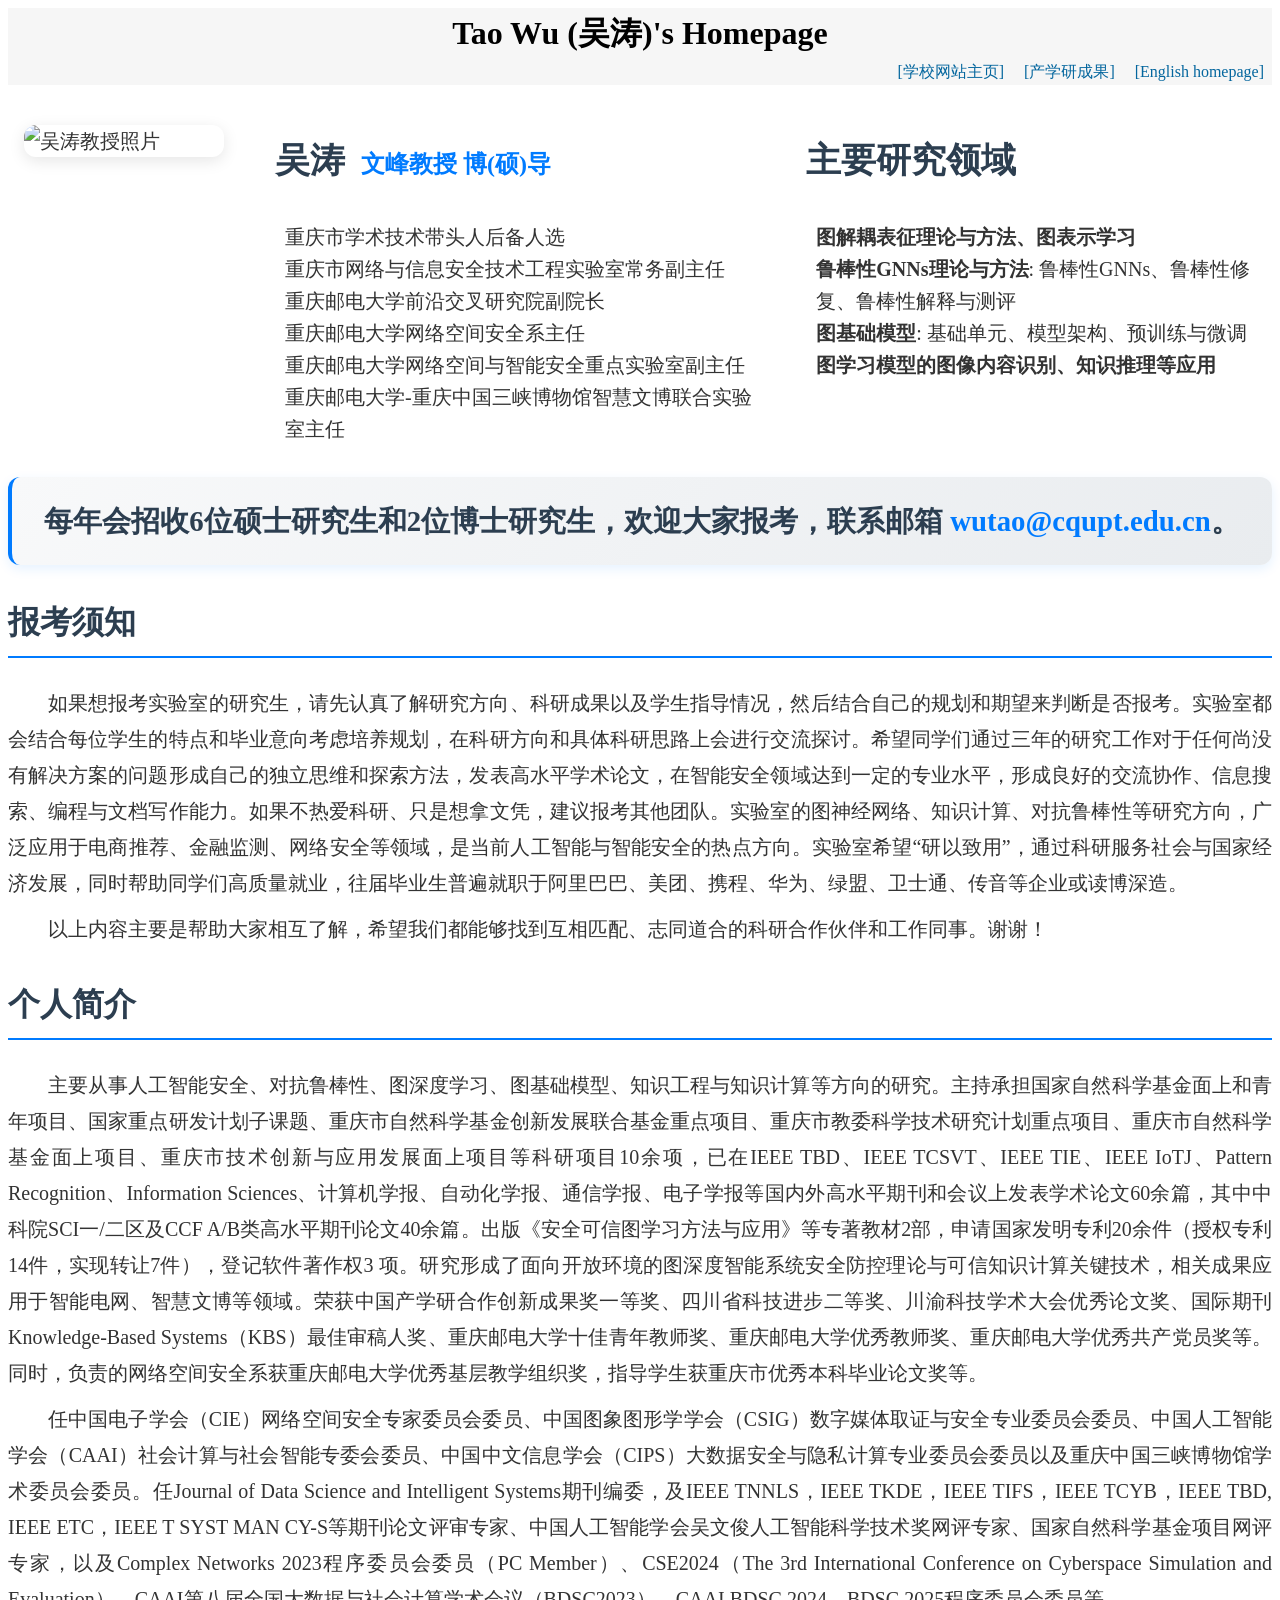
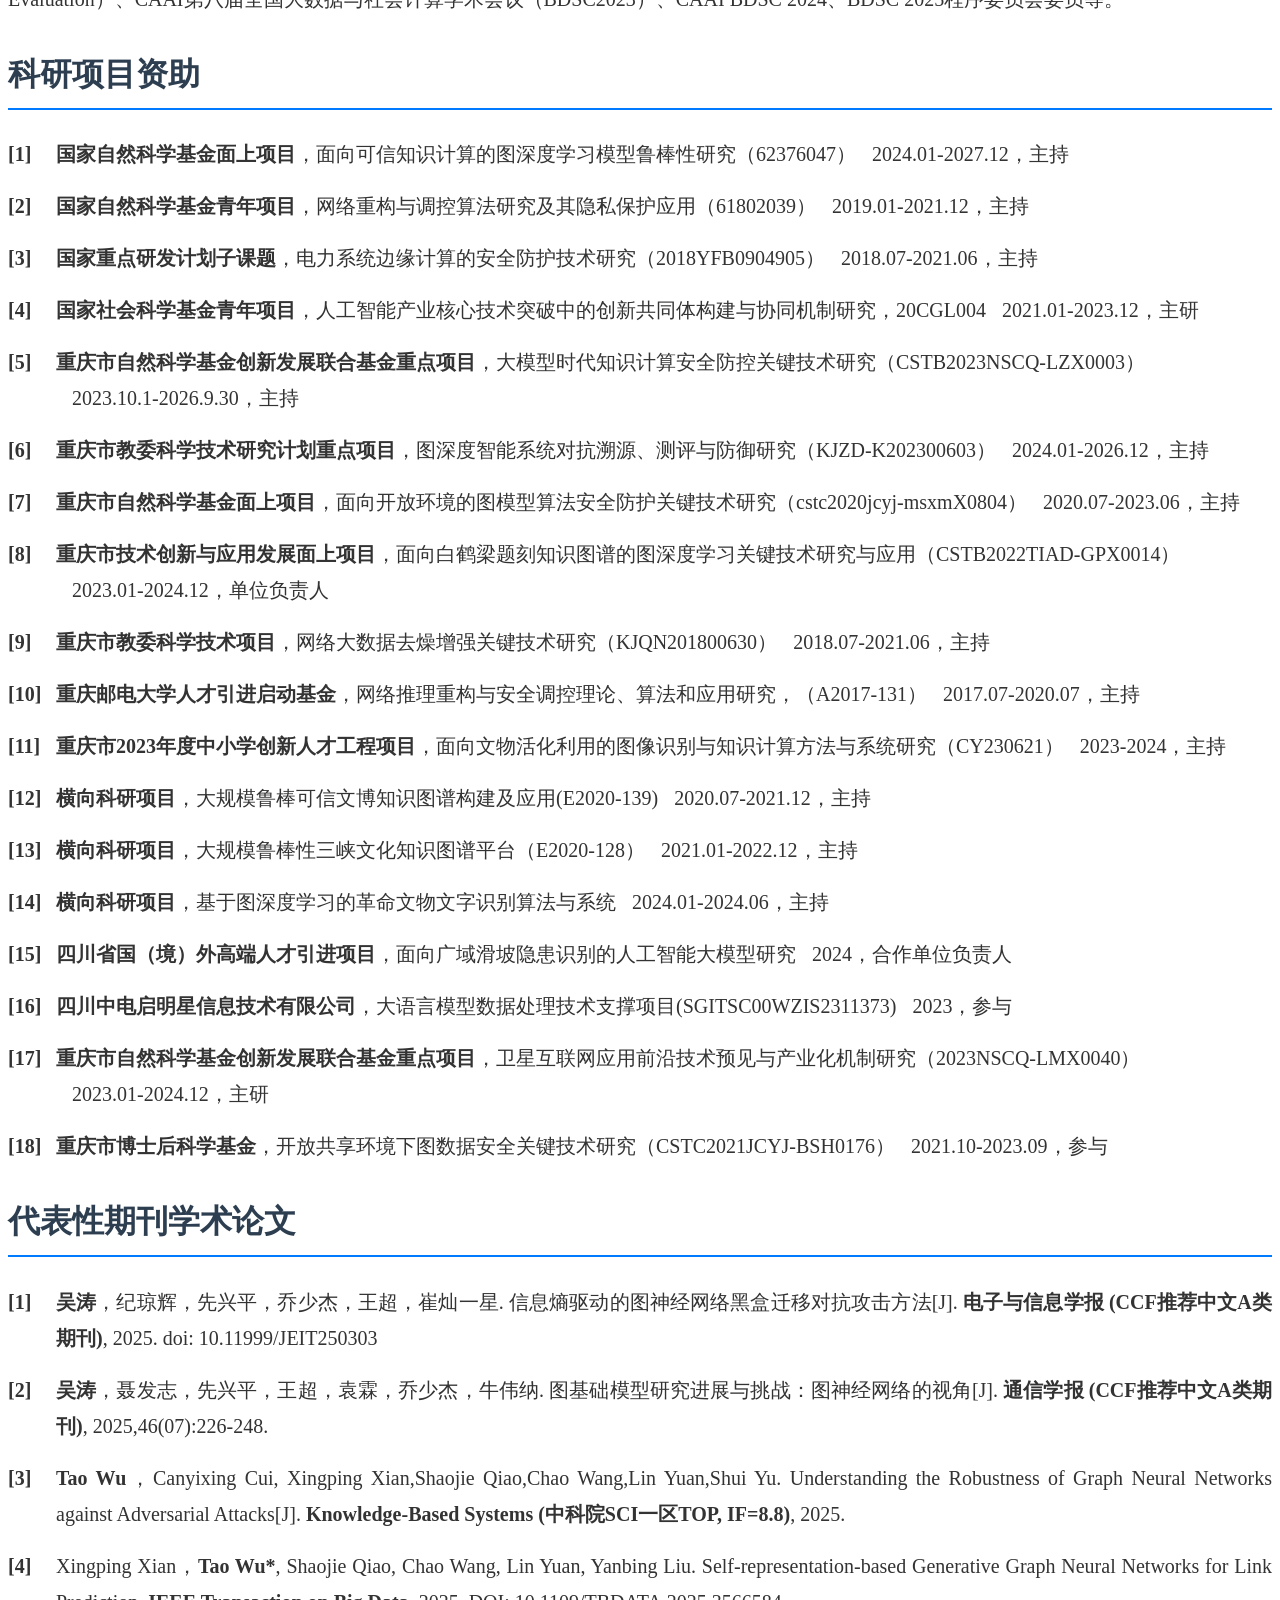
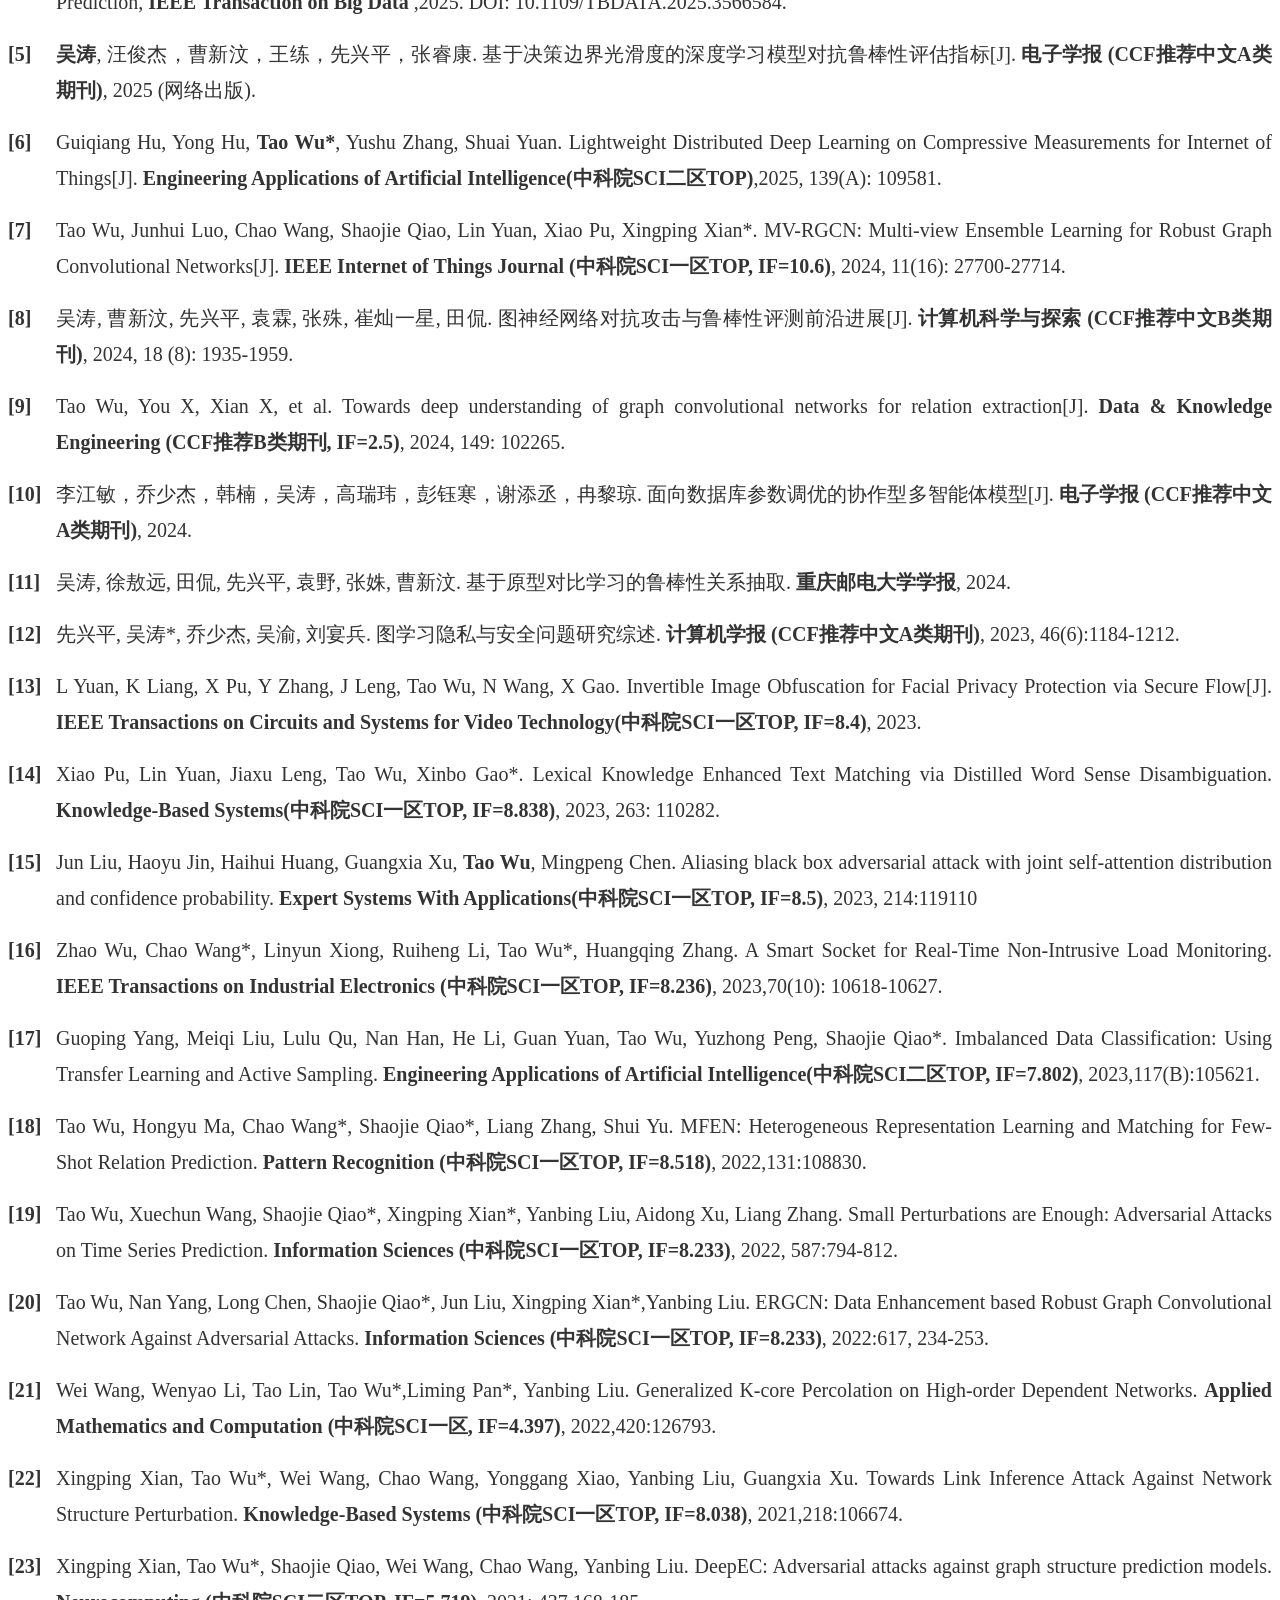
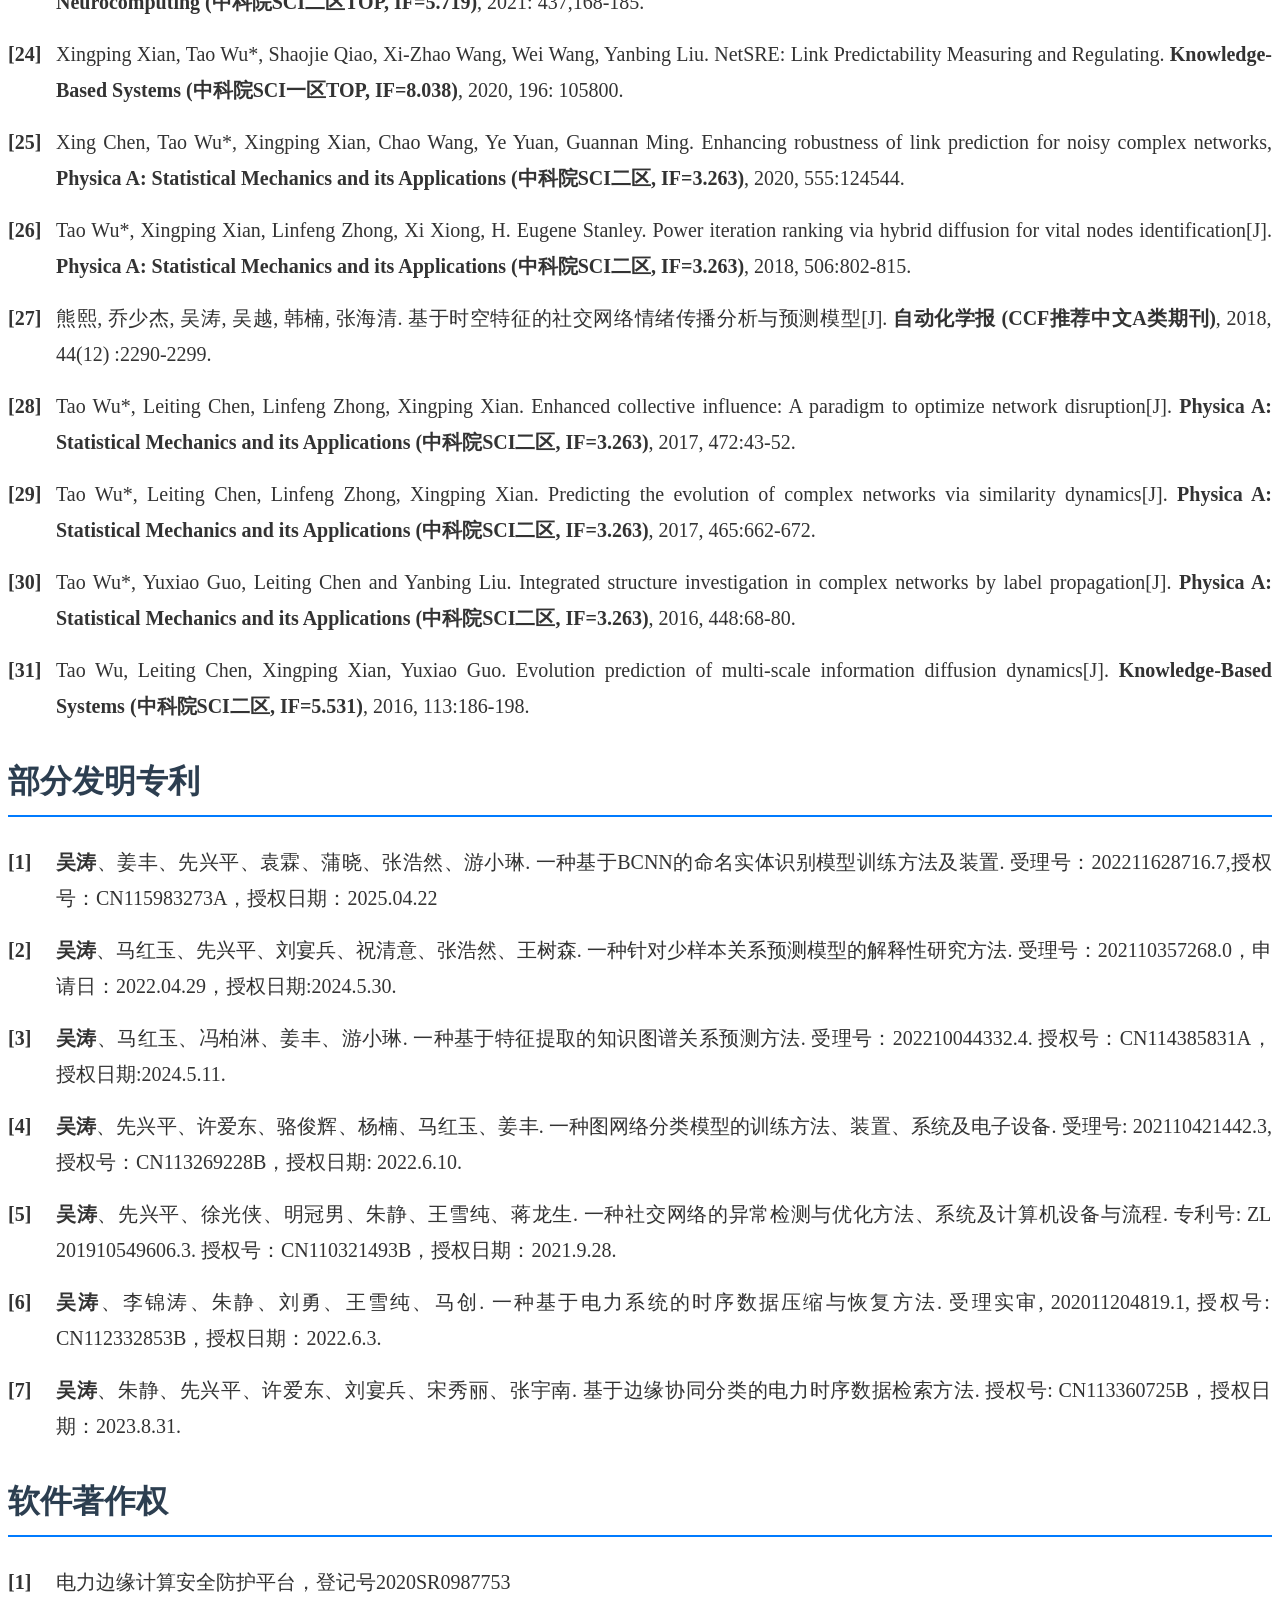
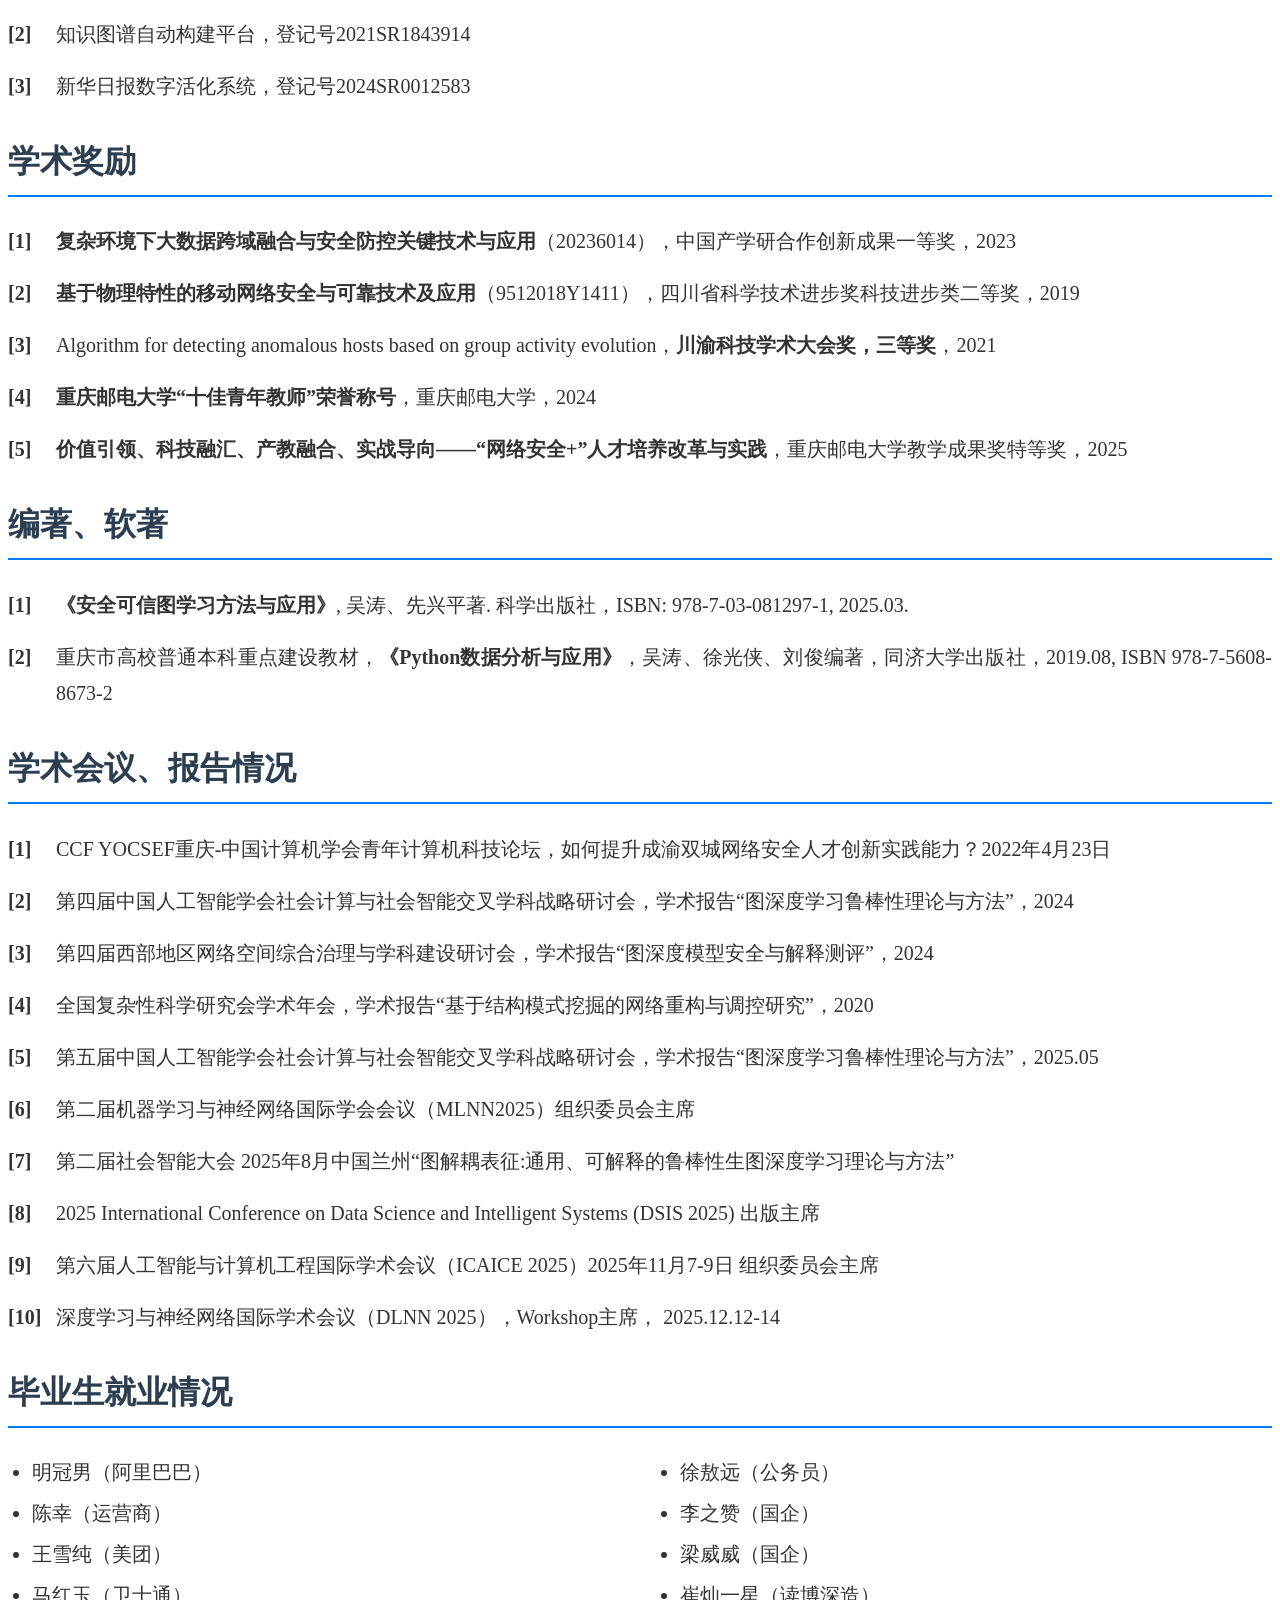
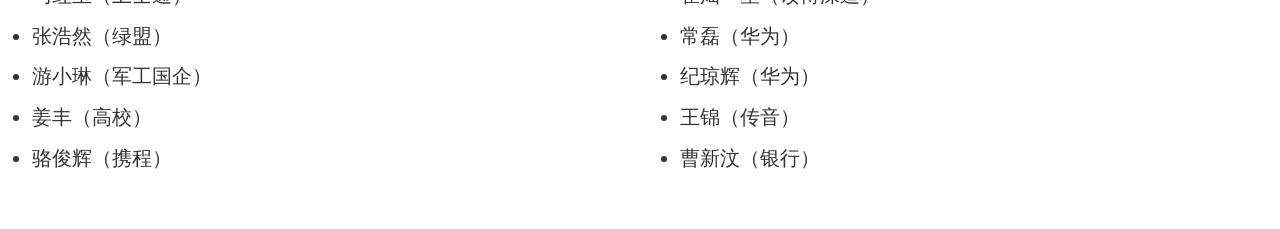
==== index.html @ 070de6a1 "优化 HTML 结构和 CSS 样式，调整页面结构和响应式设计，提高可读性和用户体验 - 修改 header 链接的位置, 在小屏幕上下移一行 - 修改 profile 部分布局和样式 - 修改侧边栏" ====
<!DOCTYPE html>
<html lang="zh-CN">

<head>
	<meta charset="utf-8" />
	<title> 吴涛 Tao Wu</title>
	<meta name="viewport" content="width=device-width, initial-scale=1" />
	<link rel="stylesheet" href="https://unpkg.com/modern-normalize@3.0.1/modern-normalize.css">
	<link rel="stylesheet" type="text/css" href="css/index.css" />
</head>

<body>
	<header>
		<h1>Tao Wu (吴涛)'s Homepage</h1>
		<nav>
			<a href="https://faculty.cqupt.edu.cn/wutao/en/index.html" target="_blank">[学校网站主页]</a>
			<a href="education.html">[产学研成果]</a>
			<a href="English.html">[English homepage]</a>
		</nav>
	</header>
	<div id="container">
		<aside id="layout-menu">
			<ul class="menu-list">
				<li class="menu-item"><a href="#">首页</a></li>
				<li class="menu-item"><a href="#guidelines">报考须知</a></li>
				<li class="menu-item"><a href="#researchArea">主要研究领域</a></li>
				<li class="menu-item"><a href="#aboutMe">个人简介</a></li>
				<li class="menu-item"><a href="#researchProject">主要科研项目</a></li>
				<li class="menu-item"><a href="#paper">代表性论文</a></li>
				<li class="menu-item"><a href="#patent">发明专利</a></li>
				<li class="menu-item"><a href="#software">软件著作权</a></li>
				<li class="menu-item"><a href="#academicReward">学术奖励</a></li>
				<li class="menu-item"><a href="#publication">出版书籍</a></li>
				<li class="menu-item"><a href="activity.html">近期学术交流</a></li>
				<li class="menu-item"><a href="lab.html">实验室概况</a></li>
			</ul>

		</aside>
		<main id="layout-content">
			<section id="profile">
				<div>
					<img src="images/wutaozhengjian.png" alt="吴涛教授照片" />
				</div>
				<div id="profile-info">
					<h2>吴涛<span name="position">文峰教授 博(硕)导</span></h2>
					<ul id="profile-positions">
						<li>重庆市学术技术带头人后备人选</li>
						<li>重庆市网络与信息安全技术工程实验室<wbr/>常务副主任</li>
						<li>重庆邮电大学前沿交叉研究院副院长</li>
						<li>重庆邮电大学网络空间安全系主任</li>
						<li>重庆邮电大学网络空间与智能安全重点实验室<wbr/>副主任</li>
						<li>重庆邮电大学-重庆中国三峡博物馆<wbr/>智慧文博联合<wbr/>实验室主任</li>
					</ul>
				</div>
				<div id="researchArea">
					<h2>主要研究领域</h2>
					<ul>
						<li><strong>图解耦表征理论与方法、图表示学习</strong></li>
						<li><strong>鲁棒性GNNs理论与方法</strong>: 鲁棒性GNNs、鲁棒性修复、鲁棒性解释与测评</li>
						<li><strong>图基础模型</strong>: 基础单元、模型架构、预训练与微调</li>
						<li><strong>图学习模型的图像内容识别、知识推理等应用</strong></li>
					</ul>

				</div>
			</section>

			<section class="recruitment-notice">
				<p class="recruitment-text"><strong>每年会招收6位硕士研究生和2位博士研究生，欢迎大家报考，联系邮箱
						<a href="mailto:wutao@cqupt.edu.cn">wutao@cqupt.edu.cn</a>。</strong></p>
			</section>

			<section id="guidelines" class="content-section">
				<h2 class="sticky-heading">报考须知</h2>
				<article class="section-content">

					<p>
						如果想报考实验室的研究生，请先认真了解研究方向、科研成果以及学生指导情况，然后结合自己的规划和期望来判断是否报考。实验室都会结合每位学生的特点和毕业意向考虑培养规划，在科研方向和具体科研思路上会进行交流探讨。希望同学们通过三年的研究工作对于任何尚没有解决方案的问题形成自己的独立思维和探索方法，发表高水平学术论文，在智能安全领域达到一定的专业水平，形成良好的交流协作、信息搜索、编程与文档写作能力。如果不热爱科研、只是想拿文凭，建议报考其他团队。实验室的图神经网络、知识计算、对抗鲁棒性等研究方向，广泛应用于电商推荐、金融监测、网络安全等领域，是当前人工智能与智能安全的热点方向。实验室希望“研以致用”，通过科研服务社会与国家经济发展，同时帮助同学们高质量就业，往届毕业生普遍就职于阿里巴巴、美团、携程、华为、绿盟、卫士通、传音等企业或读博深造。
					</p>

					<p>以上内容主要是帮助大家相互了解，希望我们都能够找到互相匹配、志同道合的科研合作伙伴和工作同事。谢谢！</p>
				</article>
			</section>
			<section id="aboutMe">
				<h2 class="sticky-heading">个人简介</h2>
				<article class="section-content">
					<p>
						主要从事人工智能安全、对抗鲁棒性、图深度学习、图基础模型、知识工程与知识计算等方向的研究。主持承担国家自然科学基金面上和青年项目、国家重点研发计划子课题、重庆市自然科学基金创新发展联合基金重点项目、重庆市教委科学技术研究计划重点项目、重庆市自然科学基金面上项目、重庆市技术创新与应用发展面上项目等科研项目10余项，已在IEEE
						TBD、IEEE TCSVT、IEEE TIE、IEEE IoTJ、Pattern Recognition、Information
						Sciences、计算机学报、自动化学报、通信学报、电子学报等国内外高水平期刊和会议上发表学术论文60余篇，其中中科院SCI一/二区及CCF
						A/B类高水平期刊论文40余篇。出版《安全可信图学习方法与应用》等专著教材2部，申请国家发明专利20余件（授权专利14件，实现转让7件），登记软件著作权3
						项。研究形成了面向开放环境的图深度智能系统安全防控理论与可信知识计算关键技术，相关成果应用于智能电网、智慧文博等领域。荣获中国产学研合作创新成果奖一等奖、四川省科技进步二等奖、川渝科技学术大会优秀论文奖、国际期刊Knowledge-Based
						Systems（KBS）最佳审稿人奖、重庆邮电大学十佳青年教师奖、重庆邮电大学优秀教师奖、重庆邮电大学优秀共产党员奖等。同时，负责的网络空间安全系获重庆邮电大学优秀基层教学组织奖，指导学生获重庆市优秀本科毕业论文奖等。
					</p>
					<p>
						任中国电子学会（CIE）网络空间安全专家委员会委员、中国图象图形学学会（CSIG）数字媒体取证与安全专业委员会委员、中国人工智能学会（CAAI）社会计算与社会智能专委会委员、中国中文信息学会（CIPS）大数据安全与隐私计算专业委员会委员以及重庆中国三峡博物馆学术委员会委员。任Journal
						of Data Science and Intelligent Systems期刊编委，及IEEE TNNLS，IEEE TKDE，IEEE TIFS，IEEE TCYB，IEEE TBD, IEEE
						ETC，IEEE T SYST MAN CY-S等期刊论文评审专家、中国人工智能学会吴文俊人工智能科学技术奖网评专家、国家自然科学基金项目网评专家，以及Complex Networks 2023程序委员会委员（PC
						Member）、CSE2024（The 3rd International Conference on Cyberspace Simulation and
						Evaluation）、CAAI第八届全国大数据与社会计算学术会议（BDSC2023）、CAAI BDSC 2024、BDSC 2025程序委员会委员等。
					</p>
				</article>
			</section>


			<section id="researchProject" class="project-section list-section">
				<h2 class="sticky-heading">科研项目资助</h2>
				<article class="section-content">
					<ol>
						<li><span><b>国家自然科学基金面上项目</b>，面向可信知识计算的图深度学习模型鲁棒性研究（62376047）</span><span><time
									datetime="2024-01-01">2024.01-2027.12</time>，主持</span>
						</li>
						<li><span><b>国家自然科学基金青年项目</b>，网络重构与调控算法研究及其隐私保护应用（61802039）</span><span><time
									datetime="2019-01-01">2019.01-2021.12</time>，主持</span>
						</li>
						<li><span><b>国家重点研发计划子课题</b>，电力系统边缘计算的安全防护技术研究（2018YFB0904905）</span><span><time
									datetime="2018-07-01">2018.07-2021.06</time>，主持</span>
						</li>
						<li><span><b>国家社会科学基金青年项目</b>，人工智能产业核心技术突破中的创新共同体构建与协同机制研究，20CGL004</span><span><time
									datetime="2021-01-01">2021.01-2023.12</time>，主研</span>
						</li>
						<li>
							<span><b>重庆市自然科学基金创新发展联合基金重点项目</b>，大模型时代知识计算安全防控关键技术研究（CSTB2023NSCQ-LZX0003）</span><span><time
									datetime="2023-10-01">2023.10.1-2026.9.30</time>，主持</span>
						</li>
						<li>
							<span><b>重庆市教委科学技术研究计划重点项目</b>，图深度智能系统对抗溯源、测评与防御研究（KJZD-K202300603）</span><span><time
									datetime="2024-01-01">2024.01-2026.12</time>，主持</span>
						</li>
						<li>
							<span><b>重庆市自然科学基金面上项目</b>，面向开放环境的图模型算法安全防护关键技术研究（cstc2020jcyj-msxmX0804）</span><span><time
									datetime="2020-07-01">2020.07-2023.06</time>，主持</span>
						</li>
						<li>
							<span><b>重庆市技术创新与应用发展面上项目</b>，面向白鹤梁题刻知识图谱的图深度学习关键技术研究与应用（CSTB2022TIAD-GPX0014）</span><span><time
									datetime="2023-01-01">2023.01-2024.12</time>，单位负责人</span>
						</li>
						<li><span><b>重庆市教委科学技术项目</b>，网络大数据去燥增强关键技术研究（KJQN201800630）</span><span><time
									datetime="2018-07-01">2018.07-2021.06</time>，主持</span>
						</li>
						<li><span><b>重庆邮电大学人才引进启动基金</b>，网络推理重构与安全调控理论、算法和应用研究，（A2017-131）</span><span><time
									datetime="2017-07-01">2017.07-2020.07</time>，主持</span>
						</li>
						<li><span><b>重庆市2023年度中小学创新人才工程项目</b>，面向文物活化利用的图像识别与知识计算方法与系统研究（CY230621）</span><span><time
									datetime="2023-01-01">2023-2024</time>，主持</span>
						</li>
						<li><span><b>横向科研项目</b>，大规模鲁棒可信文博知识图谱构建及应用(E2020-139)</span><span><time
									datetime="2020-07-01">2020.07-2021.12</time>，主持</span></li>
						<li><span><b>横向科研项目</b>，大规模鲁棒性三峡文化知识图谱平台（E2020-128）</span><span><time
									datetime="2021-01-01">2021.01-2022.12</time>，主持</span></li>
						<li><span><b>横向科研项目</b>，基于图深度学习的革命文物文字识别算法与系统</span><span><time
									datetime="2024-01-01">2024.01-2024.06</time>，主持</span></li>
						<li><span><b>四川省国（境）外高端人才引进项目</b>，面向广域滑坡隐患识别的人工智能大模型研究</span><span><time
									datetime="2024-01-01">2024</time>，合作单位负责人</span></li>
						<li><span><b>四川中电启明星信息技术有限公司</b>，大语言模型数据处理技术支撑项目(SGITSC00WZIS2311373)</span><span><time
									datetime="2023-01-01">2023</time>，参与</span>
						</li>
						<li>
							<span><b>重庆市自然科学基金创新发展联合基金重点项目</b>，卫星互联网应用前沿技术预见与产业化机制研究（2023NSCQ-LMX0040）</span><span><time
									datetime="2023-01-01">2023.01-2024.12</time>，主研</span>
						</li>
						<li><span><b>重庆市博士后科学基金</b>，开放共享环境下图数据安全关键技术研究（CSTC2021JCYJ-BSH0176）</span><span><time
									datetime="2021-10-01">2021.10-2023.09</time>，参与</span>
						</li>
					</ol>

				</article>
			</section>


			<section id="paper" class="paper-section list-section">
				<h2 class="sticky-heading">代表性期刊学术论文</h2>
				<article class="section-content">

					<ol>
						<li><b>吴涛</b>，纪琼辉，先兴平，乔少杰，王超，崔灿一星. 信息熵驱动的图神经网络黑盒迁移对抗攻击方法[J]. <b>电子与信息学报 (CCF推荐中文A类期刊)</b>,
							2025. doi: 10.11999/JEIT250303</li>
						<li><b>吴涛</b>，聂发志，先兴平，王超，袁霖，乔少杰，牛伟纳. 图基础模型研究进展与挑战：图神经网络的视角[J]. <b>通信学报 (CCF推荐中文A类期刊)</b>,
							2025,46(07):226-248.</li>
						<li><b>Tao Wu</b>，Canyixing Cui, Xingping Xian,Shaojie Qiao,Chao Wang,Lin Yuan,Shui Yu.
							Understanding the Robustness of Graph Neural Networks against Adversarial Attacks[J].
							<b>Knowledge-Based Systems (中科院SCI一区TOP, IF=8.8)</b>, 2025.
						</li>
						<li>Xingping Xian，<b>Tao Wu*</b>, Shaojie Qiao, Chao Wang, Lin Yuan, Yanbing Liu.
							Self-representation-based Generative Graph Neural Networks for Link Prediction, <b>IEEE
								Transaction on Big Data</b> ,2025. DOI: 10.1109/TBDATA.2025.3566584.</li>
						<li><b>吴涛</b>, 汪俊杰，曹新汶，王练，先兴平，张睿康. 基于决策边界光滑度的深度学习模型对抗鲁棒性评估指标[J]. <b>电子学报 (CCF推荐中文A类期刊)</b>,
							2025 (网络出版).</li>
						<li> Guiqiang Hu, Yong Hu, <b>Tao Wu*</b>, Yushu Zhang, Shuai Yuan. Lightweight Distributed
							Deep Learning on Compressive Measurements for Internet of Things[J]. <b>Engineering
								Applications of Artificial Intelligence(中科院SCI二区TOP)</b>,2025, 139(A): 109581.</li>
						<li>Tao Wu, Junhui Luo, Chao Wang, Shaojie Qiao, Lin Yuan, Xiao Pu, Xingping
							Xian*. MV-RGCN:
							Multi-view Ensemble Learning for Robust Graph Convolutional Networks[J].
							<b>IEEE Internet of
								Things Journal (中科院SCI一区TOP, IF=10.6)</b>, 2024,
							11(16): 27700-27714.
						</li>
						<li>吴涛, 曹新汶, 先兴平, 袁霖, 张殊, 崔灿一星, 田侃. 图神经网络对抗攻击与鲁棒性评测前沿进展[J]. <b>计算机科学与探索
								(CCF推荐中文B类期刊)</b>, 2024, 18 (8): 1935-1959.
						</li>
						<li>Tao Wu, You X, Xian X, et al. Towards deep understanding of graph
							convolutional networks for
							relation extraction[J]. <b>Data & Knowledge Engineering
								(CCF推荐B类期刊, IF=2.5)</b>, 2024, 149: 102265.
						</li>
						<li>李江敏，乔少杰，韩楠，吴涛，高瑞玮，彭钰寒，谢添丞，冉黎琼. 面向数据库参数调优的协作型多智能体模型[J]. <b>电子学报
								(CCF推荐中文A类期刊)</b>, 2024.
						</li>
						<li>吴涛, 徐敖远, 田侃, 先兴平, 袁野, 张姝, 曹新汶. 基于原型对比学习的鲁棒性关系抽取. <b>重庆邮电大学学报</b>, 2024.
						</li>
						<li>先兴平, 吴涛*, 乔少杰, 吴渝, 刘宴兵. 图学习隐私与安全问题研究综述. <b>计算机学报 (CCF推荐中文A类期刊)</b>,
							2023, 46(6):1184-1212.
						</li>
						<li>L Yuan, K Liang, X Pu, Y Zhang, J Leng, Tao Wu, N Wang, X Gao.
							Invertible Image Obfuscation for
							Facial Privacy Protection via Secure Flow[J]. <b>IEEE Transactions on
								Circuits and Systems for Video Technology(中科院SCI一区TOP, IF=8.4)</b>,
							2023.
						</li>
						<li>Xiao Pu, Lin Yuan, Jiaxu Leng, Tao Wu, Xinbo Gao*. Lexical Knowledge
							Enhanced Text Matching via
							Distilled Word Sense Disambiguation. <b>Knowledge-Based
								Systems(中科院SCI一区TOP, IF=8.838)</b>, 2023, 263: 110282.
						</li>
						<li>Jun Liu, Haoyu Jin, Haihui Huang, Guangxia Xu, <b>Tao Wu</b>, Mingpeng Chen. Aliasing black box
							adversarial attack with joint self-attention distribution and confidence probability. <b>Expert Systems
								With
								Applications(中科院SCI一区TOP, IF=8.5)</b>, 2023, 214:119110</li>
						<li>Zhao Wu, Chao Wang*, Linyun Xiong, Ruiheng Li, Tao Wu*, Huangqing Zhang.
							A Smart Socket for
							Real-Time Non-Intrusive Load Monitoring. <b>IEEE Transactions on
								Industrial Electronics (中科院SCI一区TOP, IF=8.236)</b>, 2023,70(10):
							10618-10627.
						</li>
						<li>Guoping Yang, Meiqi Liu, Lulu Qu, Nan Han, He Li, Guan Yuan, Tao Wu,
							Yuzhong Peng, Shaojie
							Qiao*. Imbalanced Data Classification: Using Transfer Learning and
							Active Sampling. <b>Engineering Applications of
								Artificial Intelligence(中科院SCI二区TOP, IF=7.802)</b>,
							2023,117(B):105621.
						</li>
						<li>Tao Wu, Hongyu Ma, Chao Wang*, Shaojie Qiao*, Liang Zhang, Shui Yu.
							MFEN: Heterogeneous
							Representation Learning and Matching for Few-Shot Relation Prediction.
							<b>Pattern Recognition
								(中科院SCI一区TOP, IF=8.518)</b>, 2022,131:108830.
						</li>
						<li>Tao Wu, Xuechun Wang, Shaojie Qiao*, Xingping Xian*, Yanbing Liu, Aidong
							Xu, Liang Zhang. Small
							Perturbations are Enough: Adversarial Attacks on Time Series Prediction.
							<b>Information Sciences
								(中科院SCI一区TOP, IF=8.233)</b>, 2022, 587:794-812.
						</li>
						<li>Tao Wu, Nan Yang, Long Chen, Shaojie Qiao*, Jun Liu, Xingping
							Xian*,Yanbing Liu. ERGCN: Data
							Enhancement based Robust Graph Convolutional Network Against Adversarial
							Attacks. <b>Information
								Sciences (中科院SCI一区TOP, IF=8.233)</b>, 2022:617, 234-253.
						</li>

						<li>Wei Wang, Wenyao Li, Tao Lin, Tao Wu*,Liming Pan*, Yanbing Liu.
							Generalized K-core Percolation
							on High-order Dependent Networks. <b>Applied Mathematics and Computation
								(中科院SCI一区, IF=4.397)</b>, 2022,420:126793.
						</li>
						<li>Xingping Xian, Tao Wu*, Wei Wang, Chao Wang, Yonggang Xiao, Yanbing Liu,
							Guangxia Xu. Towards
							Link Inference Attack Against Network Structure Perturbation.
							<b>Knowledge-Based Systems
								(中科院SCI一区TOP, IF=8.038)</b>, 2021,218:106674.
						</li>
						<li>Xingping Xian, Tao Wu*, Shaojie Qiao, Wei Wang, Chao Wang, Yanbing Liu.
							DeepEC: Adversarial
							attacks against graph structure prediction models. <b>Neurocomputing
								(中科院SCI二区TOP, IF=5.719)</b>, 2021: 437,168-185.
						</li>
						<li>Xingping Xian, Tao Wu*, Shaojie Qiao, Xi-Zhao Wang, Wei Wang, Yanbing
							Liu. NetSRE: Link
							Predictability Measuring and Regulating. <b>Knowledge-Based Systems
								(中科院SCI一区TOP, IF=8.038)</b>, 2020, 196: 105800.
						</li>

						<li>Xing Chen, Tao Wu*, Xingping Xian, Chao Wang, Ye Yuan, Guannan Ming.
							Enhancing robustness of
							link prediction for noisy complex networks, <b>Physica A: Statistical
								Mechanics and its Applications (中科院SCI二区, IF=3.263)</b>, 2020,
							555:124544.
						</li>
						<li>Tao Wu*, Xingping Xian, Linfeng Zhong, Xi Xiong, H. Eugene Stanley.
							Power iteration ranking via
							hybrid diffusion for vital nodes identification[J]. <b>Physica A:
								Statistical Mechanics and its Applications (中科院SCI二区, IF=3.263)</b>,
							2018, 506:802-815.
						</li>
						<li>熊熙, 乔少杰, 吴涛, 吴越, 韩楠, 张海清. 基于时空特征的社交网络情绪传播分析与预测模型[J]. <b>自动化学报
								(CCF推荐中文A类期刊)</b>, 2018, 44(12) :2290-2299.
						</li>
						<li>Tao Wu*, Leiting Chen, Linfeng Zhong, Xingping Xian. Enhanced collective
							influence: A paradigm
							to optimize network disruption[J]. <b>Physica A: Statistical Mechanics
								and
								its Applications (中科院SCI二区, IF=3.263)</b>, 2017, 472:43-52.
						</li>
						<li>Tao Wu*, Leiting Chen, Linfeng Zhong, Xingping Xian. Predicting the
							evolution of complex
							networks via similarity dynamics[J]. <b>Physica A: Statistical Mechanics
								and its Applications (中科院SCI二区, IF=3.263)</b>, 2017, 465:662-672.
						</li>
						<li>Tao Wu*, Yuxiao Guo, Leiting Chen and Yanbing Liu. Integrated structure
							investigation in complex
							networks by label propagation[J]. <b>Physica A: Statistical Mechanics
								and
								its Applications (中科院SCI二区, IF=3.263)</b>, 2016, 448:68-80.
						</li>
						<li>Tao Wu, Leiting Chen, Xingping Xian, Yuxiao Guo. Evolution prediction of
							multi-scale information
							diffusion dynamics[J]. <b>Knowledge-Based Systems
								(中科院SCI二区, IF=5.531)</b>, 2016, 113:186-198.
						</li>





					</ol>

				</article>
			</section>


			<section id="patent" class="content-section list-section">
				<h2 class="sticky-heading">部分发明专利</h2>
				<article class="section-content">

					<ol>
						<li><b>吴涛</b>、姜丰、先兴平、袁霖、蒲晓、张浩然、游小琳. 一种基于BCNN的命名实体识别模型训练方法及装置.
							受理号：202211628716.7,授权号：CN115983273A，授权日期：2025.04.22</li>
						<li><b>吴涛</b>、马红玉、先兴平、刘宴兵、祝清意、张浩然、王树森. 一种针对少样本关系预测模型的解释性研究方法.
							受理号：202110357268.0，申请日：2022.04.29，授权日期:2024.5.30.</li>
						<li><b>吴涛</b>、马红玉、冯柏淋、姜丰、游小琳. 一种基于特征提取的知识图谱关系预测方法. 受理号：202210044332.4.
							授权号：CN114385831A，授权日期:2024.5.11.</li>
						<li><b>吴涛</b>、先兴平、许爱东、骆俊辉、杨楠、马红玉、姜丰. 一种图网络分类模型的训练方法、装置、系统及电子设备. 受理号:
							202110421442.3,
							授权号：CN113269228B，授权日期: 2022.6.10.</li>
						<li><b>吴涛</b>、先兴平、徐光侠、明冠男、朱静、王雪纯、蒋龙生. 一种社交网络的异常检测与优化方法、系统及计算机设备与流程. 专利号: ZL
							201910549606.3.
							授权号：CN110321493B，授权日期：2021.9.28.</li>
						<li><b>吴涛</b>、李锦涛、朱静、刘勇、王雪纯、马创. 一种基于电力系统的时序数据压缩与恢复方法. 受理实审, 202011204819.1,
							授权号:
							CN112332853B，授权日期：2022.6.3.</li>
						<li><b>吴涛</b>、朱静、先兴平、许爱东、刘宴兵、宋秀丽、张宇南. 基于边缘协同分类的电力时序数据检索方法. 授权号:
							CN113360725B，授权日期：2023.8.31.</li>

					</ol>

				</article>
			</section>


			<section id="software" class="content-section list-section">
				<h2 class="sticky-heading">软件著作权</h2>
				<article class="section-content">

					<ol>
						<li>电力边缘计算安全防护平台，登记号2020SR0987753</li>
						<li>知识图谱自动构建平台，登记号2021SR1843914</li>
						<li>新华日报数字活化系统，登记号2024SR0012583</li>
					</ol>

				</article>
			</section>


			<section id="academicReward" class="content-section list-section">
				<h2 class="sticky-heading">学术奖励</h2>
				<article class="section-content">

					<ol>
						<li><b>复杂环境下大数据跨域融合与安全防控关键技术与应用</b>（20236014），中国产学研合作创新成果一等奖，2023</li>
						<li><b>基于物理特性的移动网络安全与可靠技术及应用</b>（9512018Y1411），四川省科学技术进步奖科技进步类二等奖，2019</li>
						<li>Algorithm for detecting anomalous hosts based on group activity
							evolution，<b>川渝科技学术大会奖，三等奖</b>，2021</li>
						<li><b>重庆邮电大学“十佳青年教师”荣誉称号</b>，重庆邮电大学，2024</li>
						<li><b>价值引领、科技融汇、产教融合、实战导向——“网络安全+”人才培养改革与实践</b>，重庆邮电大学教学成果奖特等奖，2025</li>
					</ol>

				</article>
			</section>


			<section id="publication" class="content-section list-section">
				<h2 class="sticky-heading">编著、软著</h2>
				<article class="section-content">

					<ol>
						<li><b>《安全可信图学习方法与应用》</b>, 吴涛、先兴平著. 科学出版社，ISBN: 978-7-03-081297-1, 2025.03.</li>
						<li>重庆市高校普通本科重点建设教材，<b>《Python数据分析与应用》</b>，吴涛、徐光侠、刘俊编著，同济大学出版社，2019.08, ISBN
							978-7-5608-8673-2</li>
					</ol>

				</article>
			</section>

			<section id="report" class="content-section list-section">
				<h2 class="sticky-heading">学术会议、报告情况</h2>
				<article class="section-content">
					<ol>
						<li>CCF YOCSEF重庆-中国计算机学会青年计算机科技论坛，如何提升成渝双城网络安全人才创新实践能力？2022年4月23日</li>
						<li>第四届中国人工智能学会社会计算与社会智能交叉学科战略研讨会，学术报告“图深度学习鲁棒性理论与方法”，2024</li>
						<li>第四届西部地区网络空间综合治理与学科建设研讨会，学术报告“图深度模型安全与解释测评”，2024</li>
						<li>全国复杂性科学研究会学术年会，学术报告“基于结构模式挖掘的网络重构与调控研究”，2020</li>
						<li>第五届中国人工智能学会社会计算与社会智能交叉学科战略研讨会，学术报告“图深度学习鲁棒性理论与方法”，2025.05</li>
						<li>第二届机器学习与神经网络国际学会会议（MLNN2025）组织委员会主席</li>
						<li>第二届社会智能大会 2025年8月中国兰州“图解耦表征:通用、可解释的鲁棒性生图深度学习理论与方法”</li>
						<li>2025 International Conference on Data Science and Intelligent Systems (DSIS 2025) 出版主席 </li>
						<li>第六届人工智能与计算机工程国际学术会议（ICAICE 2025）2025年11月7-9日 组织委员会主席 </li>
						<li>深度学习与神经网络国际学术会议（DLNN 2025），Workshop主席， 2025.12.12-14</li>
					</ol>
				</article>
			</section>

			<section id="graduates-employment" class="content-section list-section">
				<h2 class="sticky-heading">毕业生就业情况</h2>
				<article class="section-content">
					<div class="graduates-employment">
						<ul>
							<li>明冠男（阿里巴巴）</li>
							<li>陈幸（运营商）</li>
							<li>王雪纯（美团）</li>
							<li>马红玉（卫士通）</li>
							<li>张浩然（绿盟）</li>
							<li>游小琳（军工国企）</li>
							<li>姜丰（高校）</li>
							<li>骆俊辉（携程）</li>
							<li>徐敖远（公务员）</li>
							<li>李之赞（国企）</li>
							<li>梁威威（国企）</li>
							<li>崔灿一星（读博深造）</li>
							<li>常磊（华为）</li>
							<li>纪琼辉（华为）</li>
							<li>王锦（传音）</li>
							<li>曹新汶（银行）</li>
						</ul>
					</div>
				</article>
			</section>
		</main>
	</div>
</body>

</html>
---- css/index.css ----
/* ==========================================================================
   基础样式重置和全局设置
   ========================================================================== */

body {
  line-height: 1.6;
  color: #333;
  background-color: #fff;
}

a {
  color: #007bff;
  text-decoration: none;
  transition: color 0.3s ease;
}

a:hover {
  color: #0056b3;
}

p {
  text-indent: 2em;
  margin-top: 0;
  margin-bottom: 10px;
}

p:last-of-type {
  margin-bottom: 0;
}

/* ==========================================================================
   页面头部样式
   ========================================================================== */

body > header {
  min-height: 5vh;
  background-color: #f6f6f6;
  display: flex;
  align-items: center;
  justify-content: center;
}

body > header h1 {
  font-size: 2em;
  margin: 0;
  font-weight: bold;
  text-align: center;
  color: black;
}

body > header nav {
  position: absolute;
  right: 0;
}

nav a {
  color: #04669e;
  text-decoration: none;
  font-weight: 500;
  transition: color 0.3s ease;
  margin: 0.5rem;
  border-radius: 4px;
}

nav a:hover {
  color: #0056b3;
  text-decoration: underline;
}

/* ==========================================================================
   主布局容器
   ========================================================================== */

#container {
  display: grid;
  grid-template-columns: minmax(10em, 10vw) 1fr;
  grid-template-areas: "menu content";
  gap: 1rem;
  background: white;
  min-height: 100vh;
}

/* ==========================================================================
   侧边栏导航菜单
   ========================================================================== */

#layout-menu {
  grid-area: menu;
  position: sticky;
  top: 0;
  background: #f6f6f6;
  border: 1px solid #ddd;
  padding: 0.5em 0.5em;
  height: 100vh;
  /* min-width: 10em; */
  box-shadow: 2px 0 4px rgba(0, 0, 0, 0.1);
}

.menu-list {
  list-style: none;
  padding: 0;
  margin: 0;
}

.menu-item {
  margin-bottom: 0.3rem;
}

.menu-item a {
  display: block;
  padding: 0.5rem 0.8rem;
  border-radius: 4px;
  transition: all 0.3s ease;
  color: #333;
  font-weight: 500;
}

.menu-item a:hover {
  background-color: #e9ecef;
  color: #007bff;
  transform: translateX(2px);
}

/* ==========================================================================
   主内容区域
   ========================================================================== */

#layout-content {
  grid-area: content;
  background: white;
  text-align: left;
  padding: 1rem;
  font-size: 1.25rem;
  max-width: 1500px;
  justify-self: center;
}

section {
  margin: 2rem 0;
}

section:last-child {
  border-bottom: none;
}

section h2 {
  color: #2c3e50;
  border-bottom: 2px solid #007bff;
  padding-bottom: 0.5rem;
  /* margin-bottom: 1rem; */
  font-weight: 600;
  font-size: 2rem;
}

.sticky-heading {
  position: sticky;
  top: 0;
  background: white;
  z-index: 10;
}

/* 列表样式 */
.list-section ol {
  list-style: none;
  counter-reset: paper-counter;
  padding-left: 0;
  margin-left: 0;
}

.list-section ol li {
  counter-increment: paper-counter;
  position: relative;
  padding-left: 3rem;
  margin-bottom: 1rem;
}

.list-section ol li::before {
  content: "[" counter(paper-counter) "]";
  position: absolute;
  left: 0;
  top: 0;
  font-weight: bold;
}

/* ==========================================================================
   个人信息区域样式
   ========================================================================== */

#profile {
  display: flex;
  justify-content: space-around;
  gap: 1em;
  /* flex-wrap: wrap; */
}

#profile h2 {
  height: 80px;
  border: 0;
  margin: 0;
  margin-top: 0.5rem;
  font-size: 1.75em;
  font-weight: 700;
  color: #2c3e50;
}

#profile-info h2 span {
  font-size: 1.5rem;
  color: #007bff;
  margin-left: 1rem;
  font-weight: 600;
}

#profile ul {
  padding-left: 0.5em;
  margin: 0;
}

#profile li::marker {
  content: "";
}

#profile img {
  max-width: 240px;
  min-width: 200px;
  border-radius: 12px;
  box-shadow: 0 4px 16px rgba(0, 0, 0, 0.1);
  transition: transform 0.3s ease;
}

#profile img:hover {
  transform: scale(1.02);
}

#profile-info {
  flex-shrink: 0;
  text-align: left;
  max-width: 480px;
}

#researchArea {
  flex-shrink: 0;
  display: flex;
  flex-direction: column;
  max-width: 450px;
}

/* ==========================================================================
   内容区域样式
   ========================================================================== */

.section-content {
  line-height: 1.8;
  text-align: justify;
}

.project-section li {
  display: flex;
  flex-wrap: wrap;
  align-items: center;
}

.project-section li span {
  flex-grow: 0;
}

.project-section li span:last-child {
  margin-left: 1rem;
}

/* ==========================================================================
   招生通知样式
   ========================================================================== */

.recruitment-notice {
  /* margin: 2rem 0; */
  padding: 1.5rem;
  background: linear-gradient(135deg, #f8f9fa 0%, #e9ecef 100%);
  border-radius: 12px;
  border-left: 4px solid #007bff;
  box-shadow: 0 4px 12px rgba(0, 123, 255, 0.1);
}

.recruitment-text {
  text-indent: 0;
  text-align: center;
  margin-bottom: 0;
  font-size: 1.8rem;
  line-height: 1.4;
  color: #2c3e50;
  font-weight: 600;
}

.recruitment-text a {
  color: #007bff;
  text-decoration: none;
  transition: all 0.3s ease;
}

.recruitment-text a:hover {
  color: #0056b3;
  text-decoration: underline;
}

/* ==========================================================================
   多列布局样式
   ========================================================================== */
.graduates-employment {
  column-count: 2;
  column-gap: 2rem;
  column-fill: balance;
}

.graduates-employment ul {
  margin: 0;
  padding-left: 1.5rem;
}

.graduates-employment li {
  break-inside: avoid;
  margin-bottom: 0.5rem;
  page-break-inside: avoid;
}

.graduates-employment li {
  margin-bottom: 0.3rem;
}

/* ==========================================================================
   响应式设计 - 媒体查询
   ========================================================================== */

/* 中小屏幕设备 (平板和手机) - 1280px以下 */
@media screen and (max-width: 1280px) {
  /* 隐藏侧边栏 */
  #layout-menu {
    display: none;
  }

  /* 主内容区占满全宽 */
  #container {
    grid-template-columns: 1fr;
    grid-template-areas: "content";
  }

  #layout-content {
    width: 100%;
    padding: 0.5rem;
  }

  body > header nav {
    position: static;
    margin-left: auto;
  }

  body > header {
    display: flex;
    flex-direction: column;
    align-items: center;
  }
}
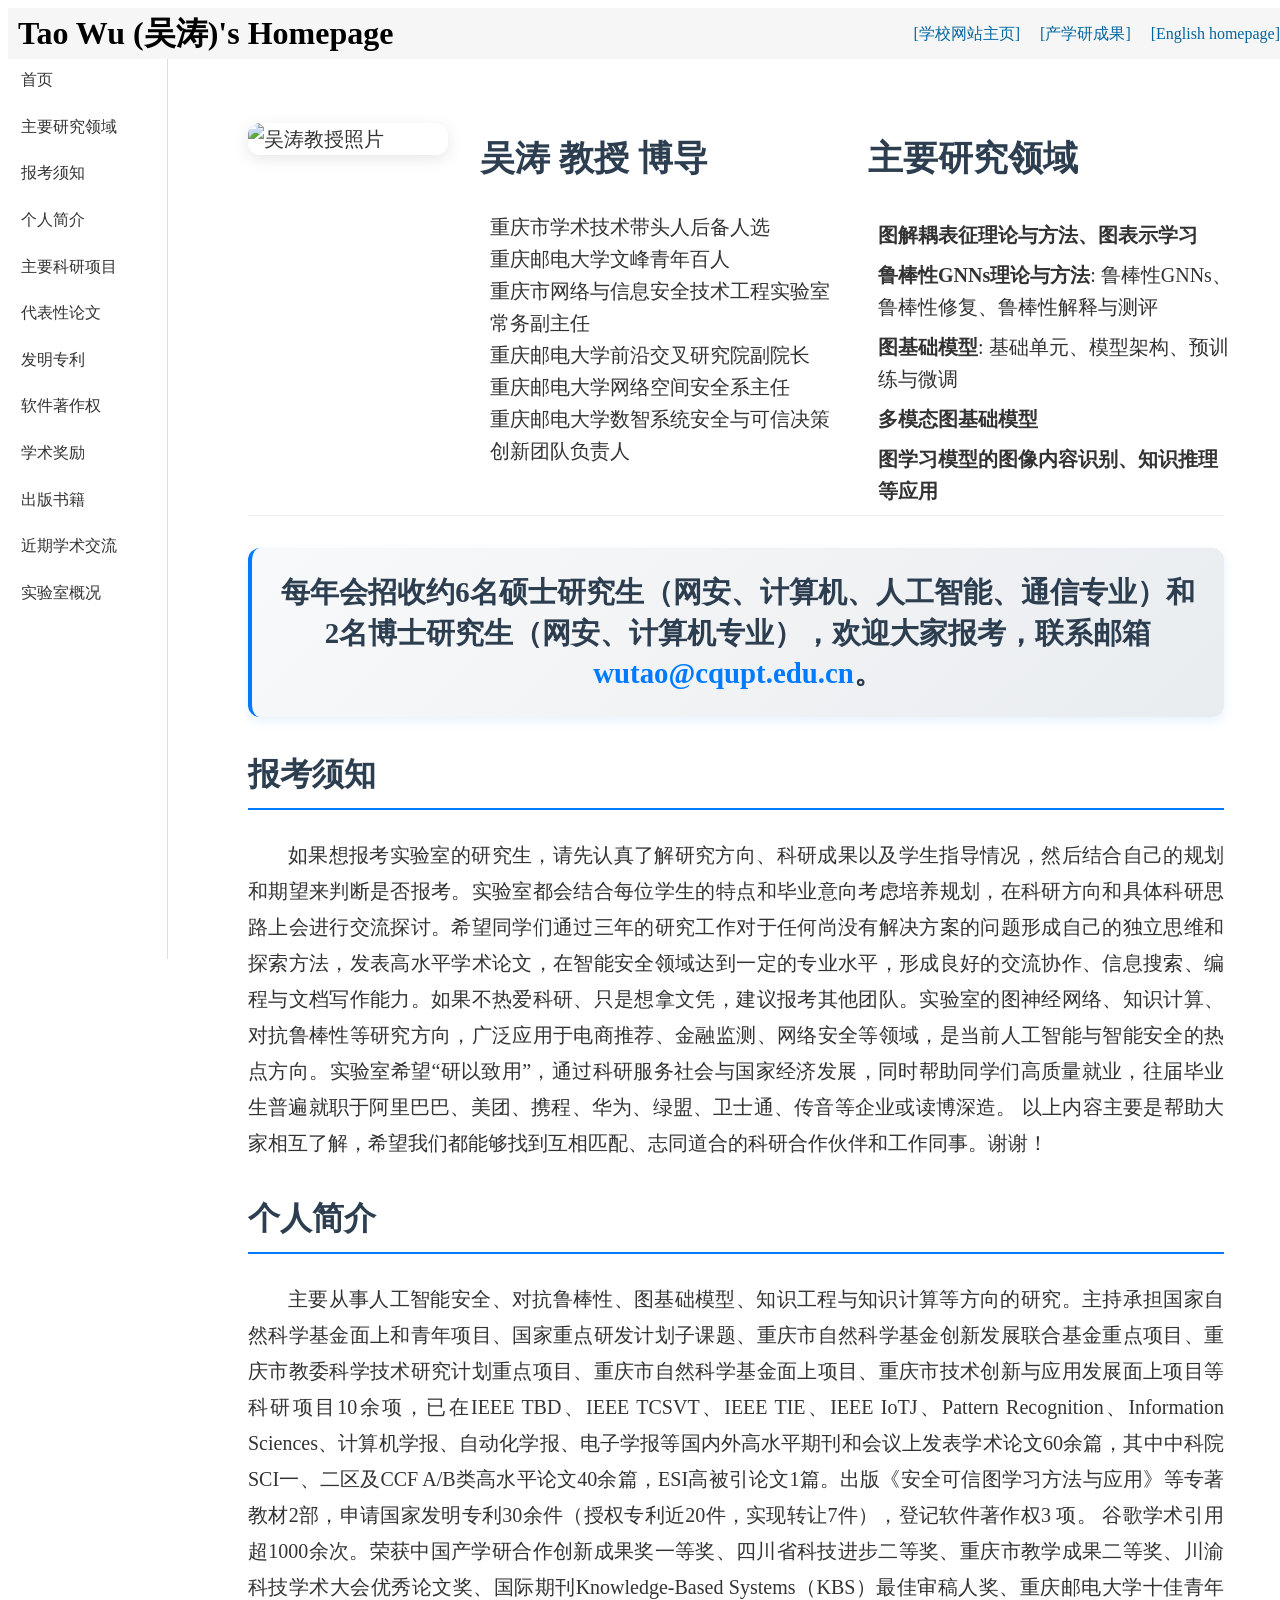
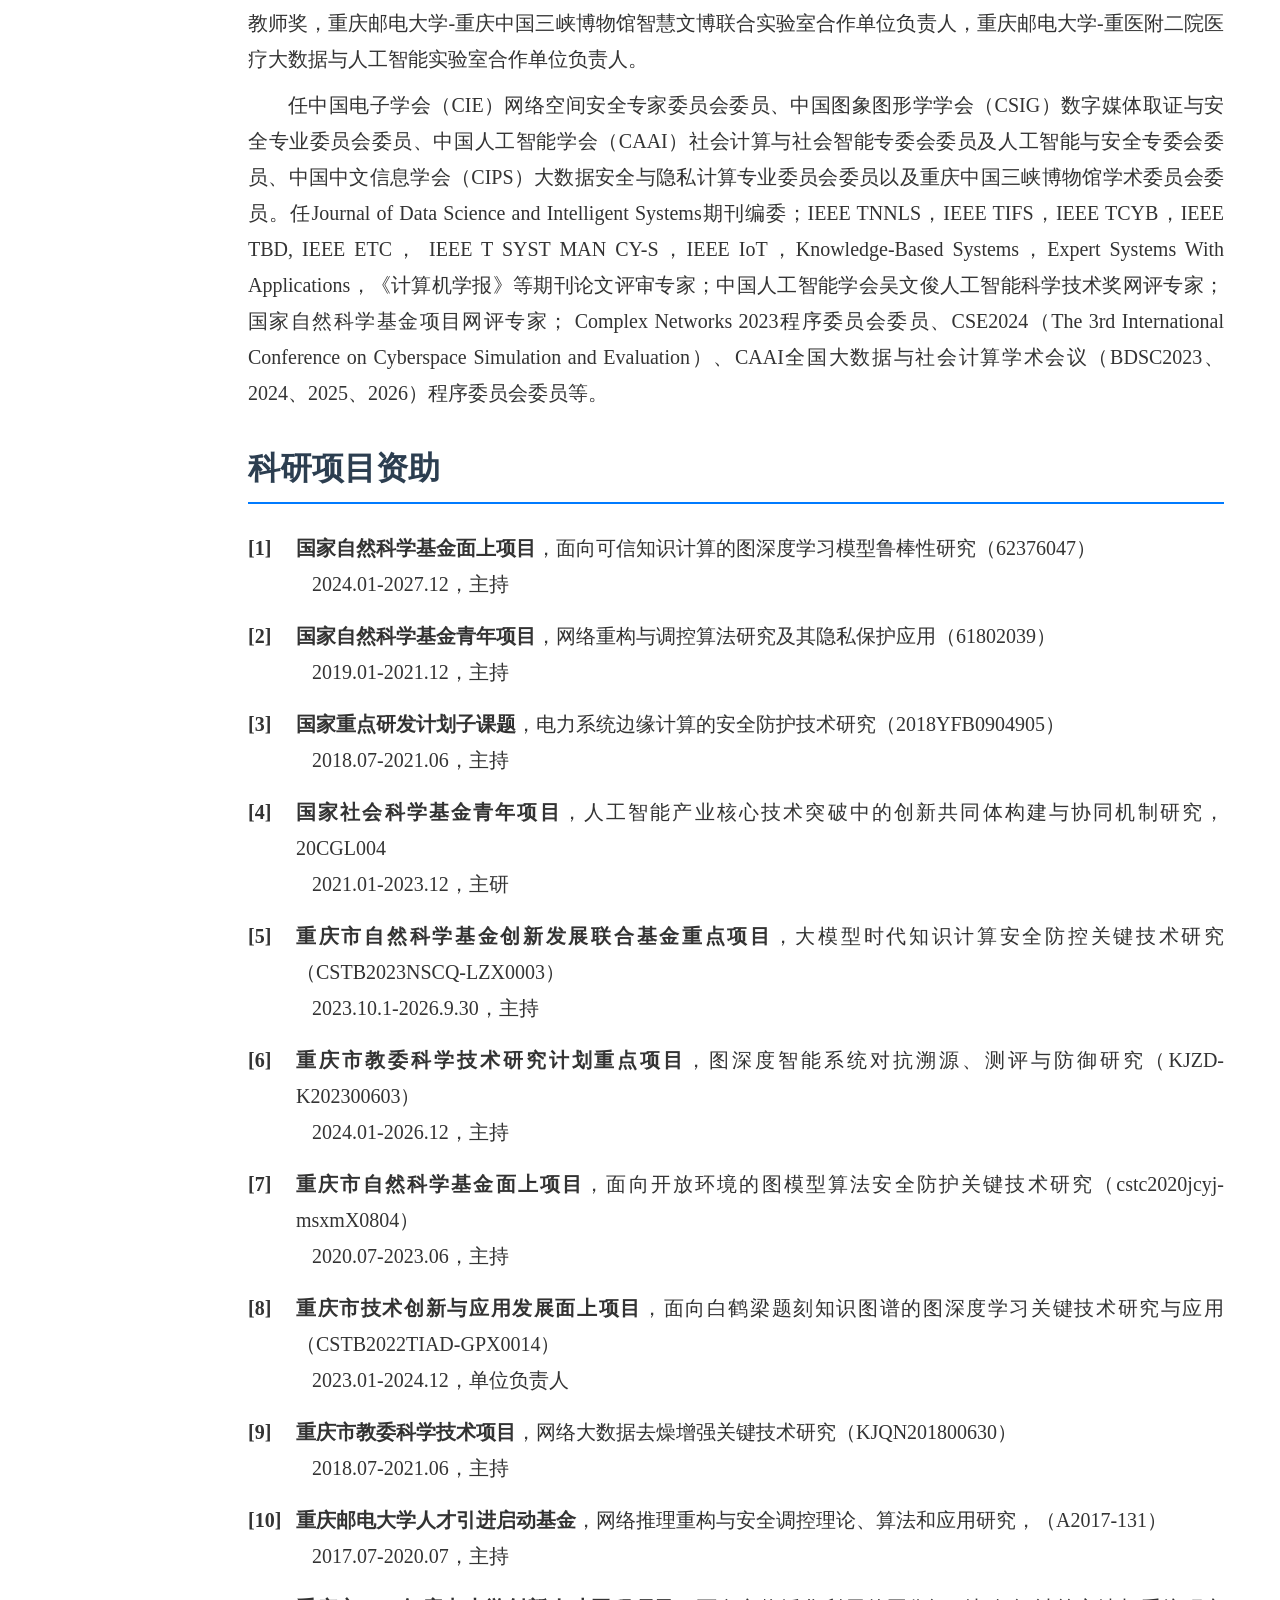
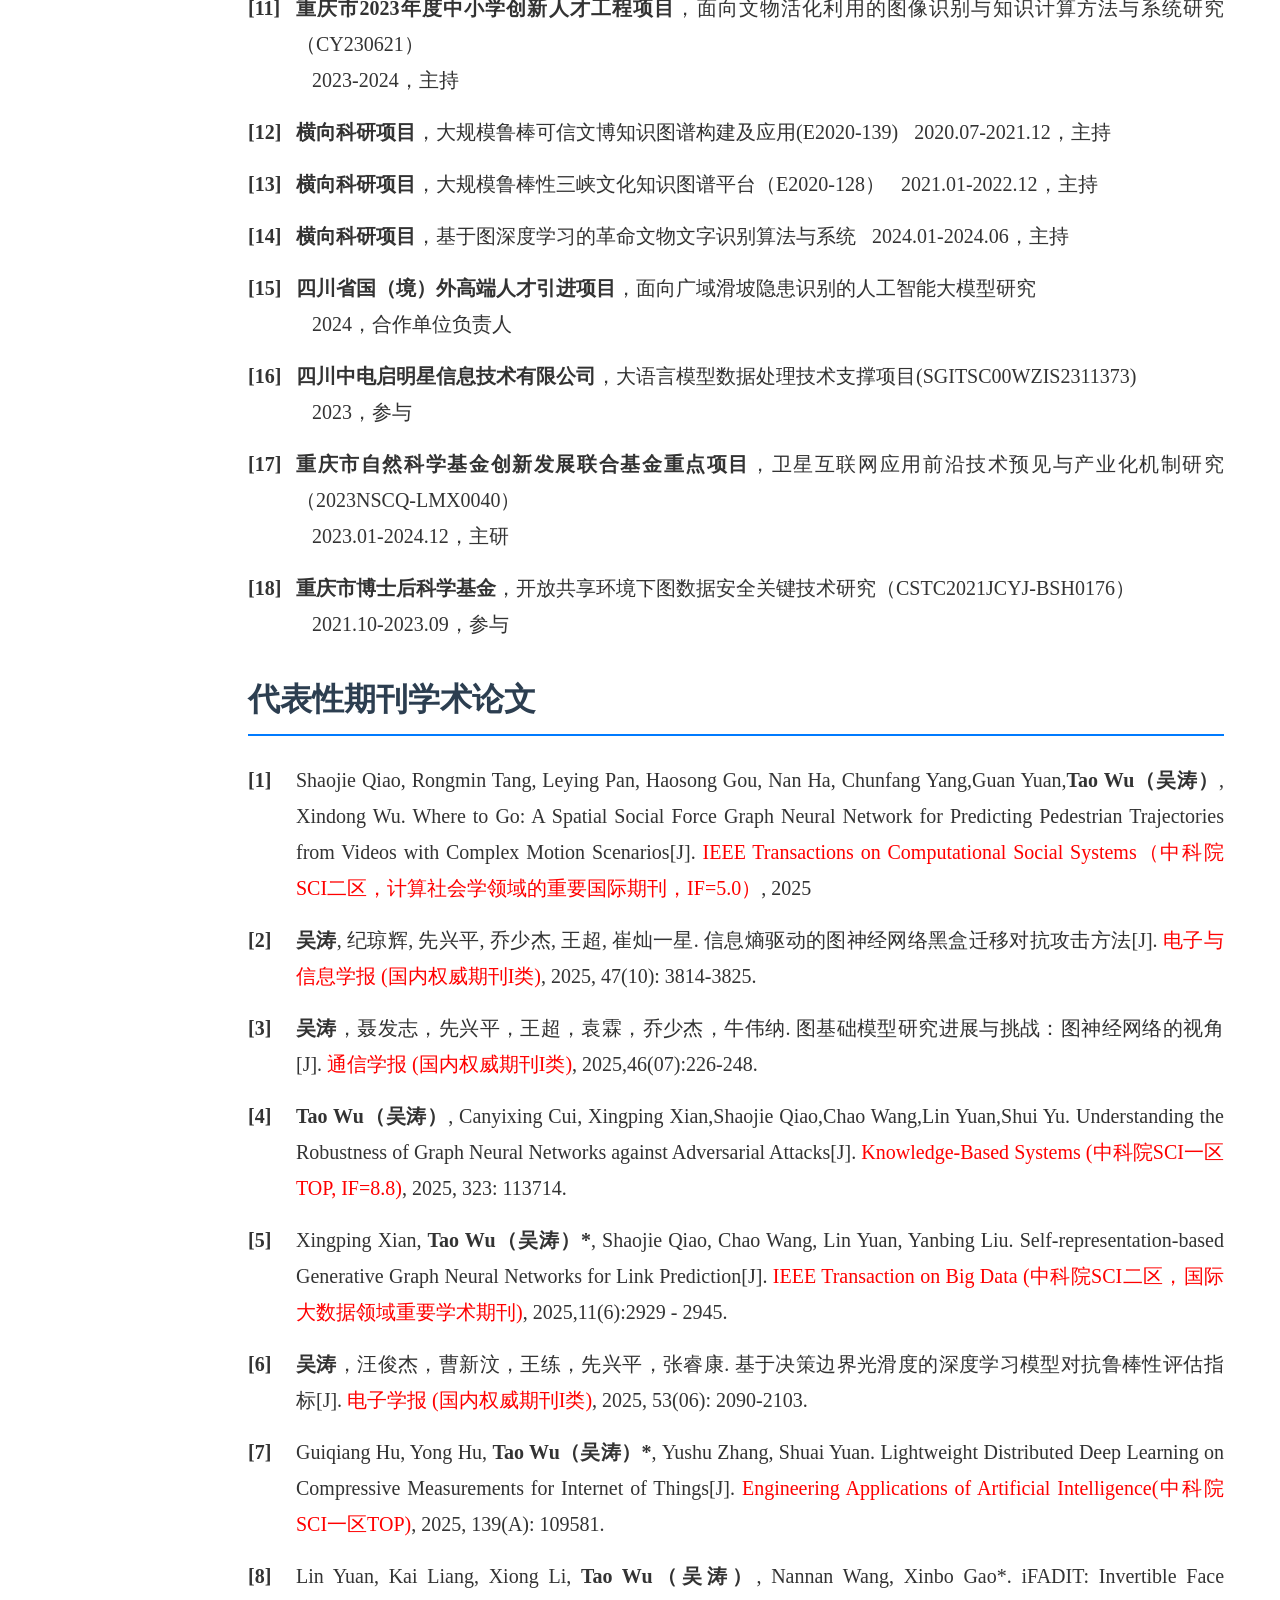
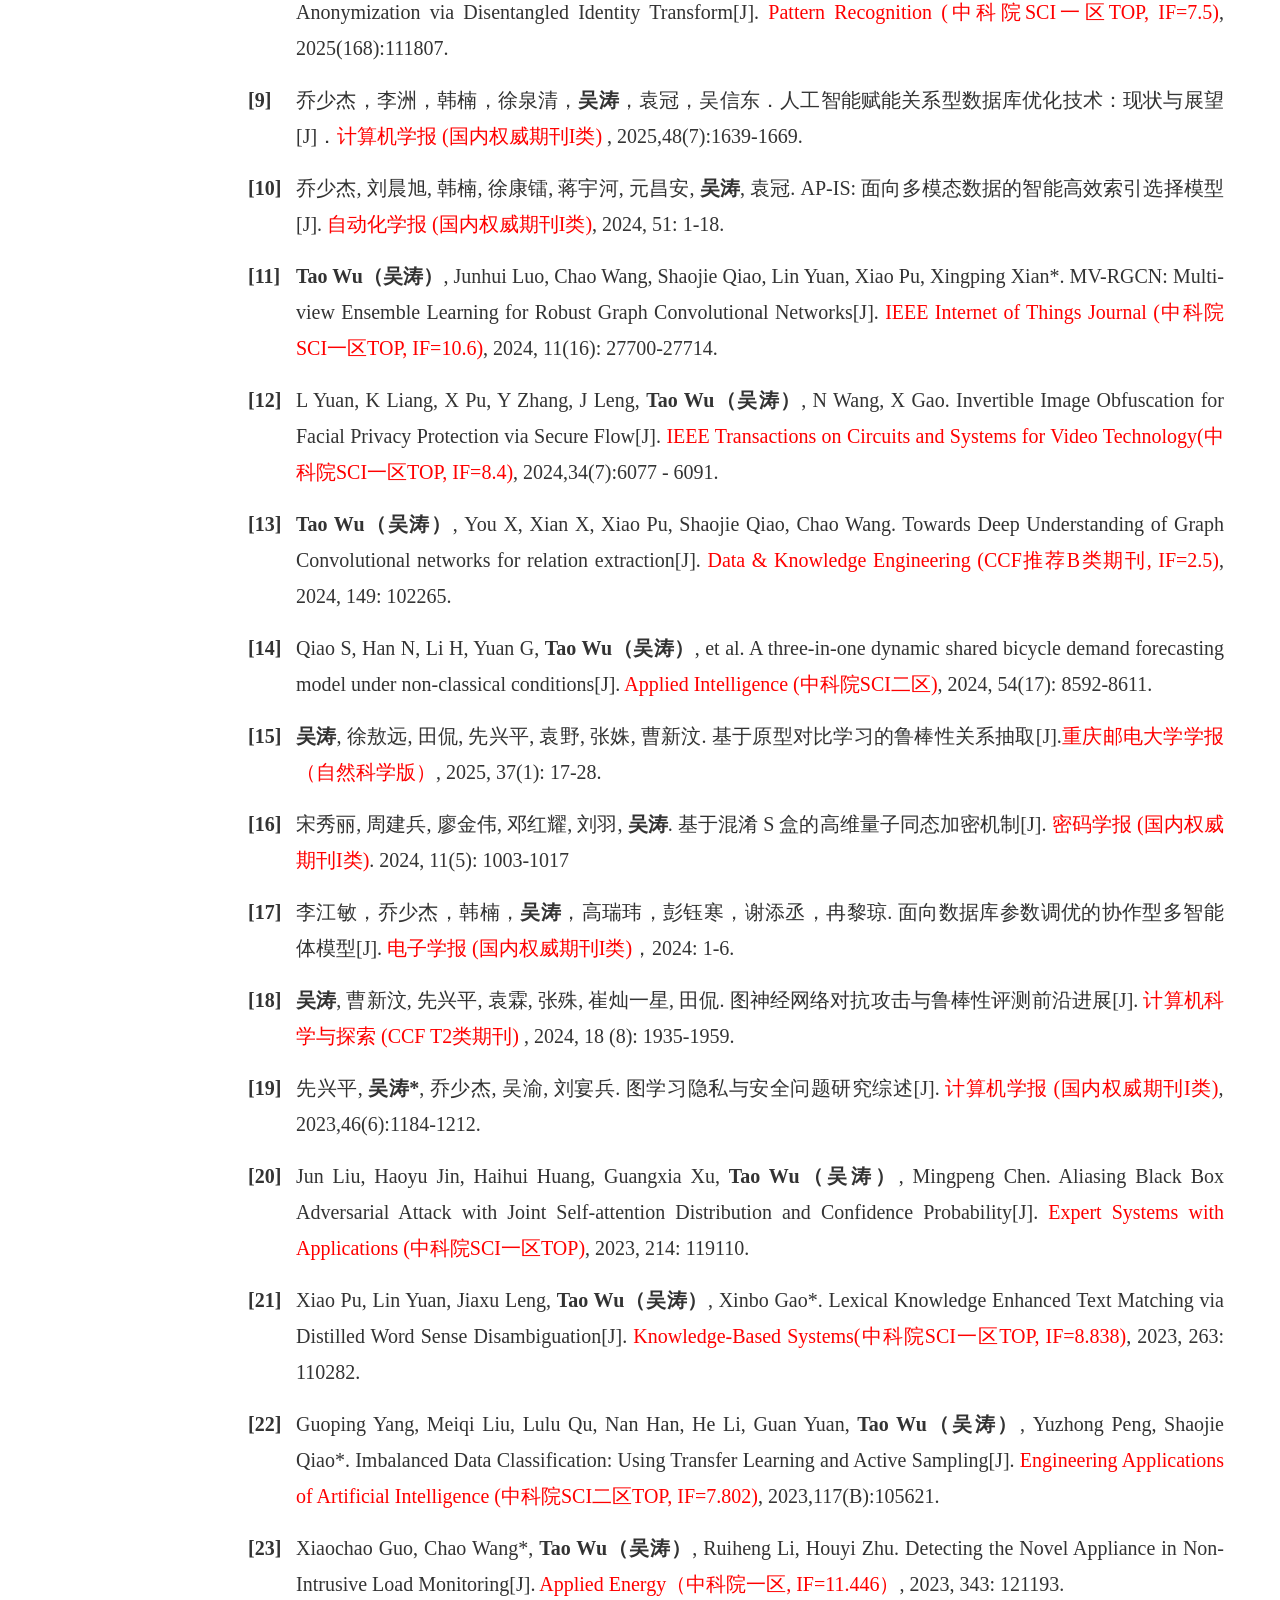
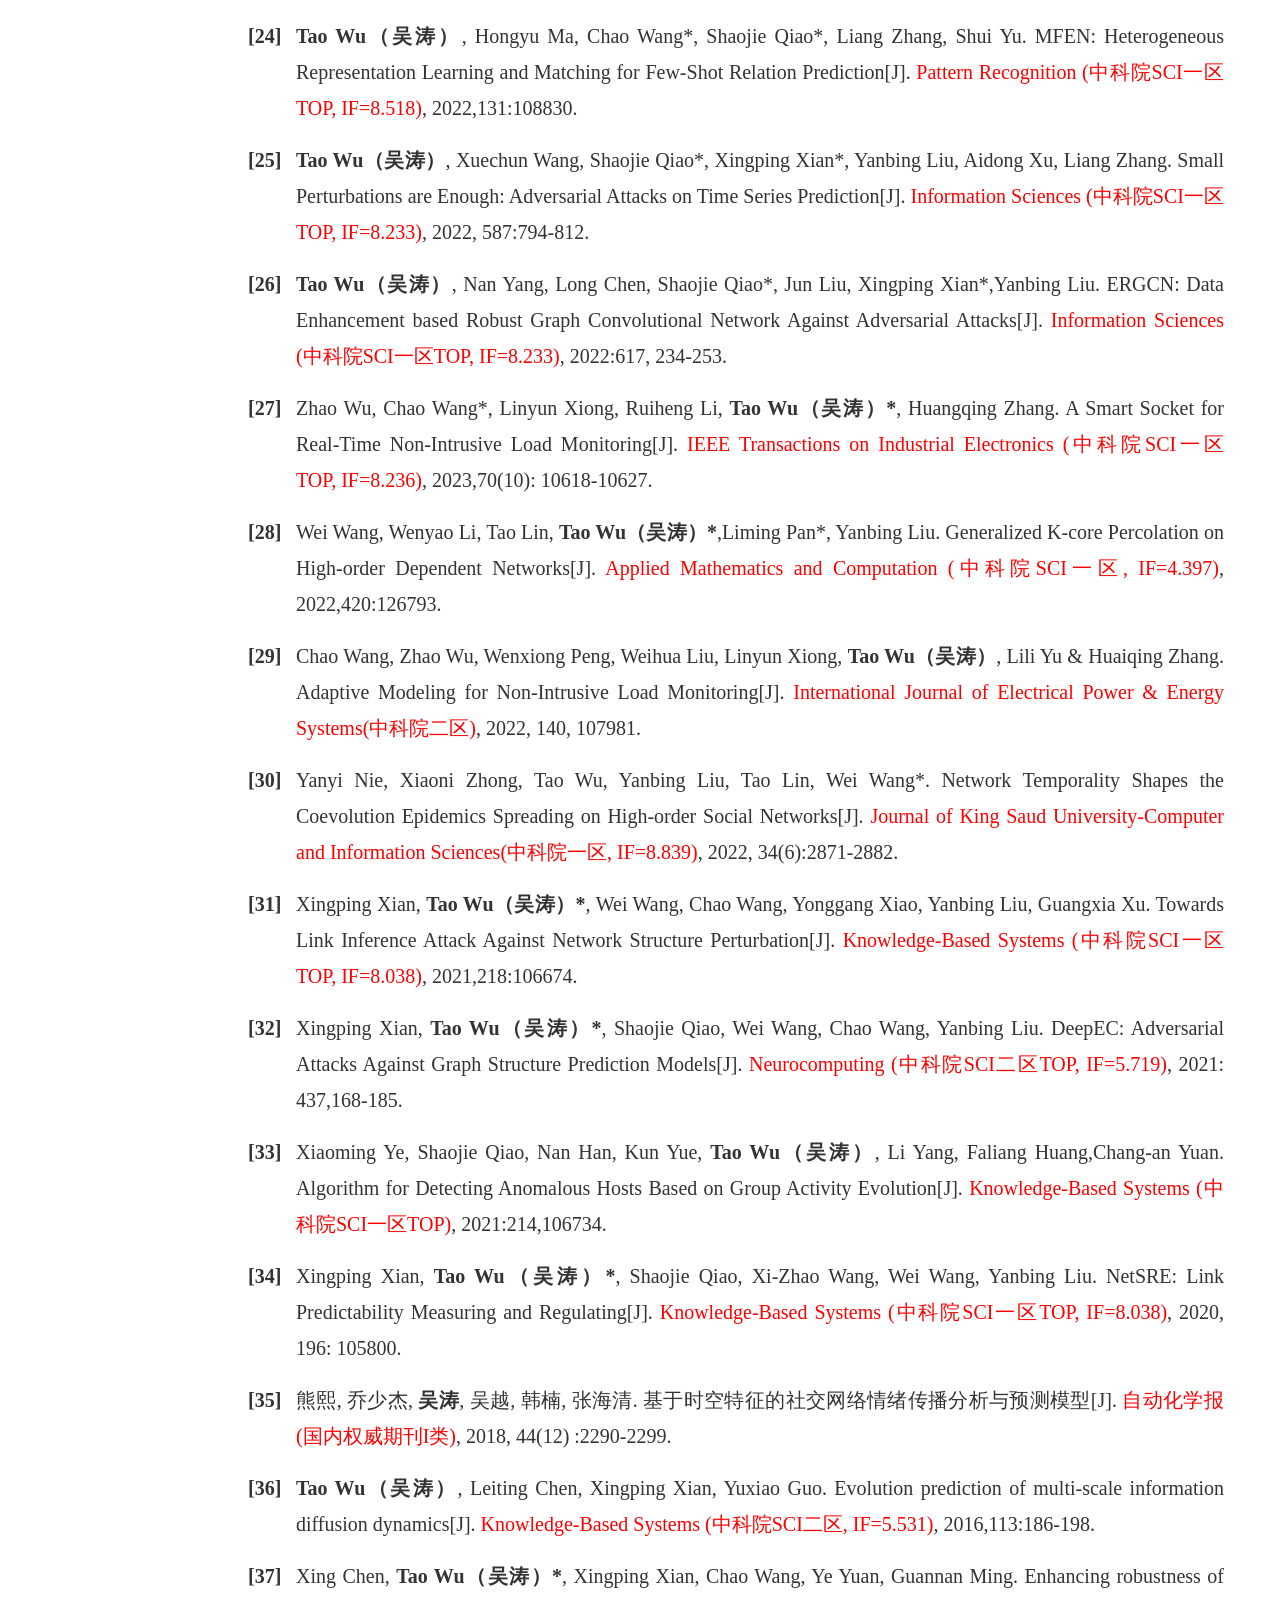
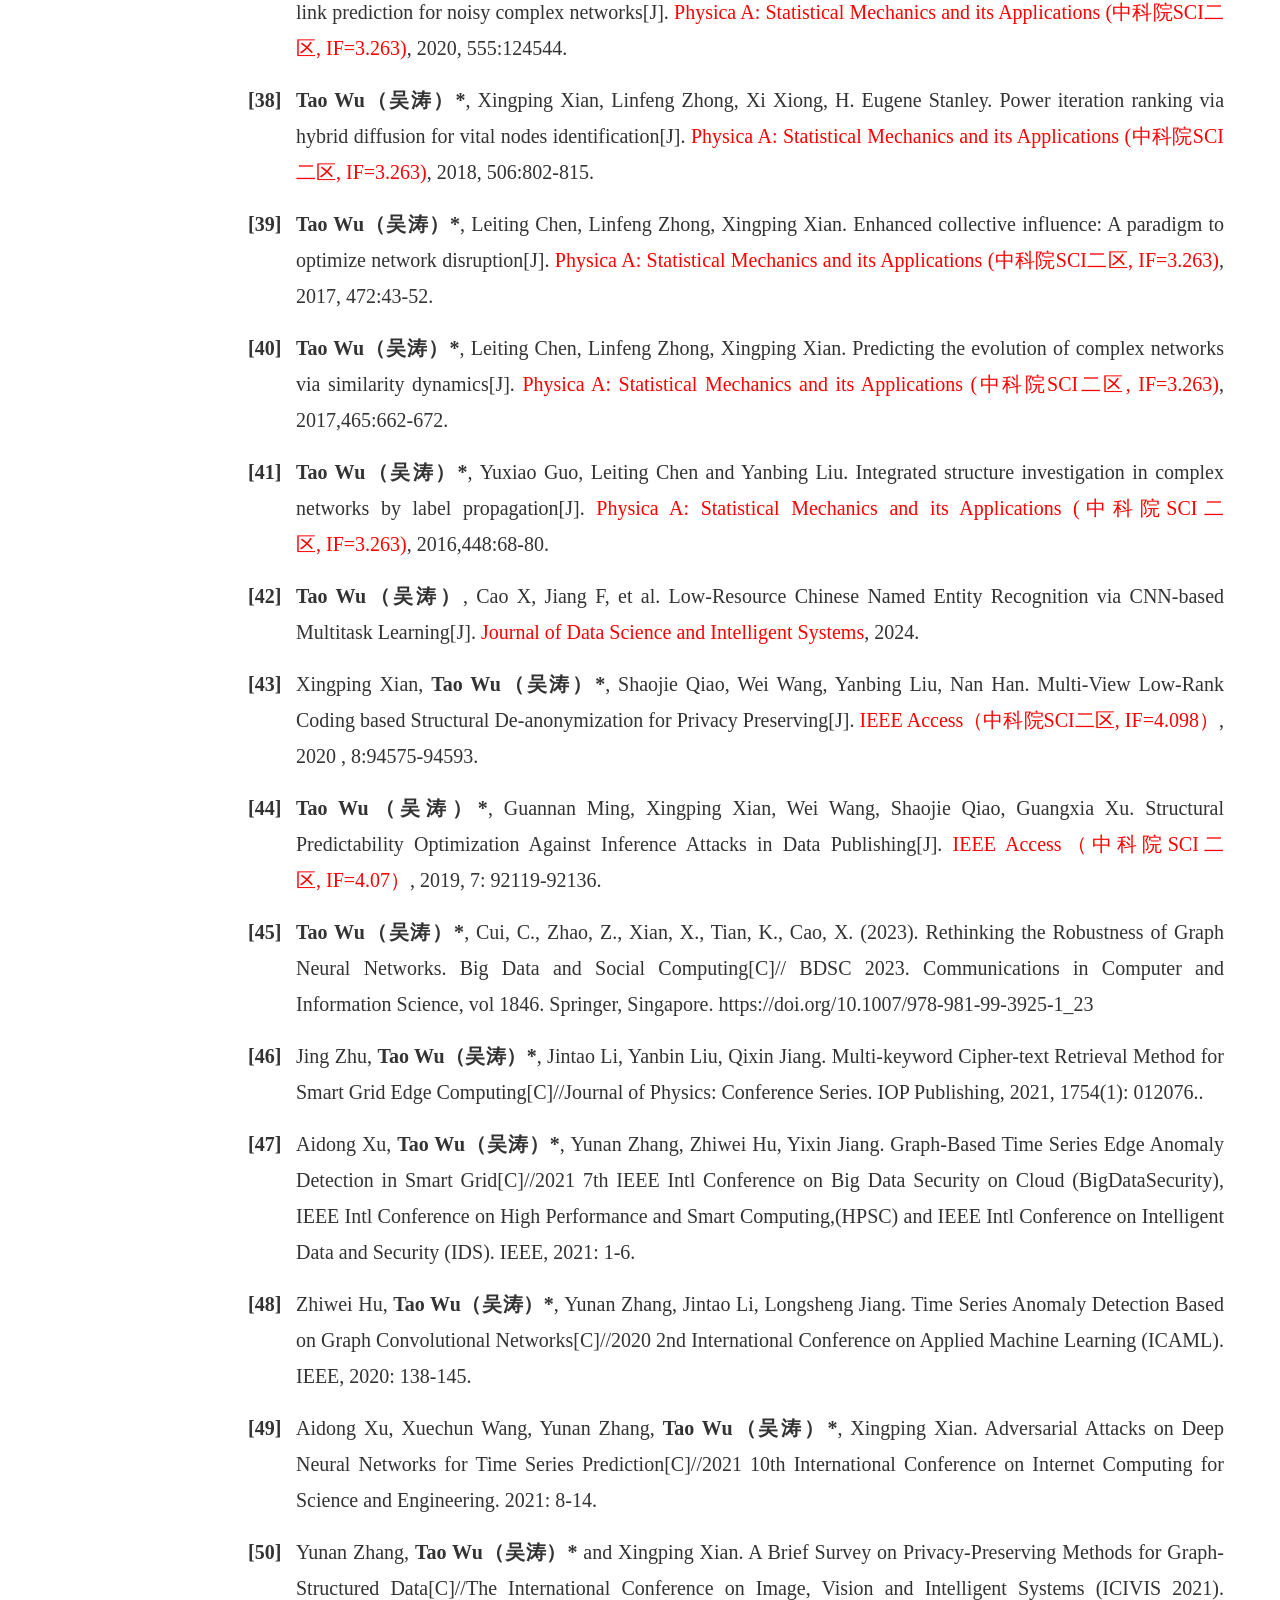
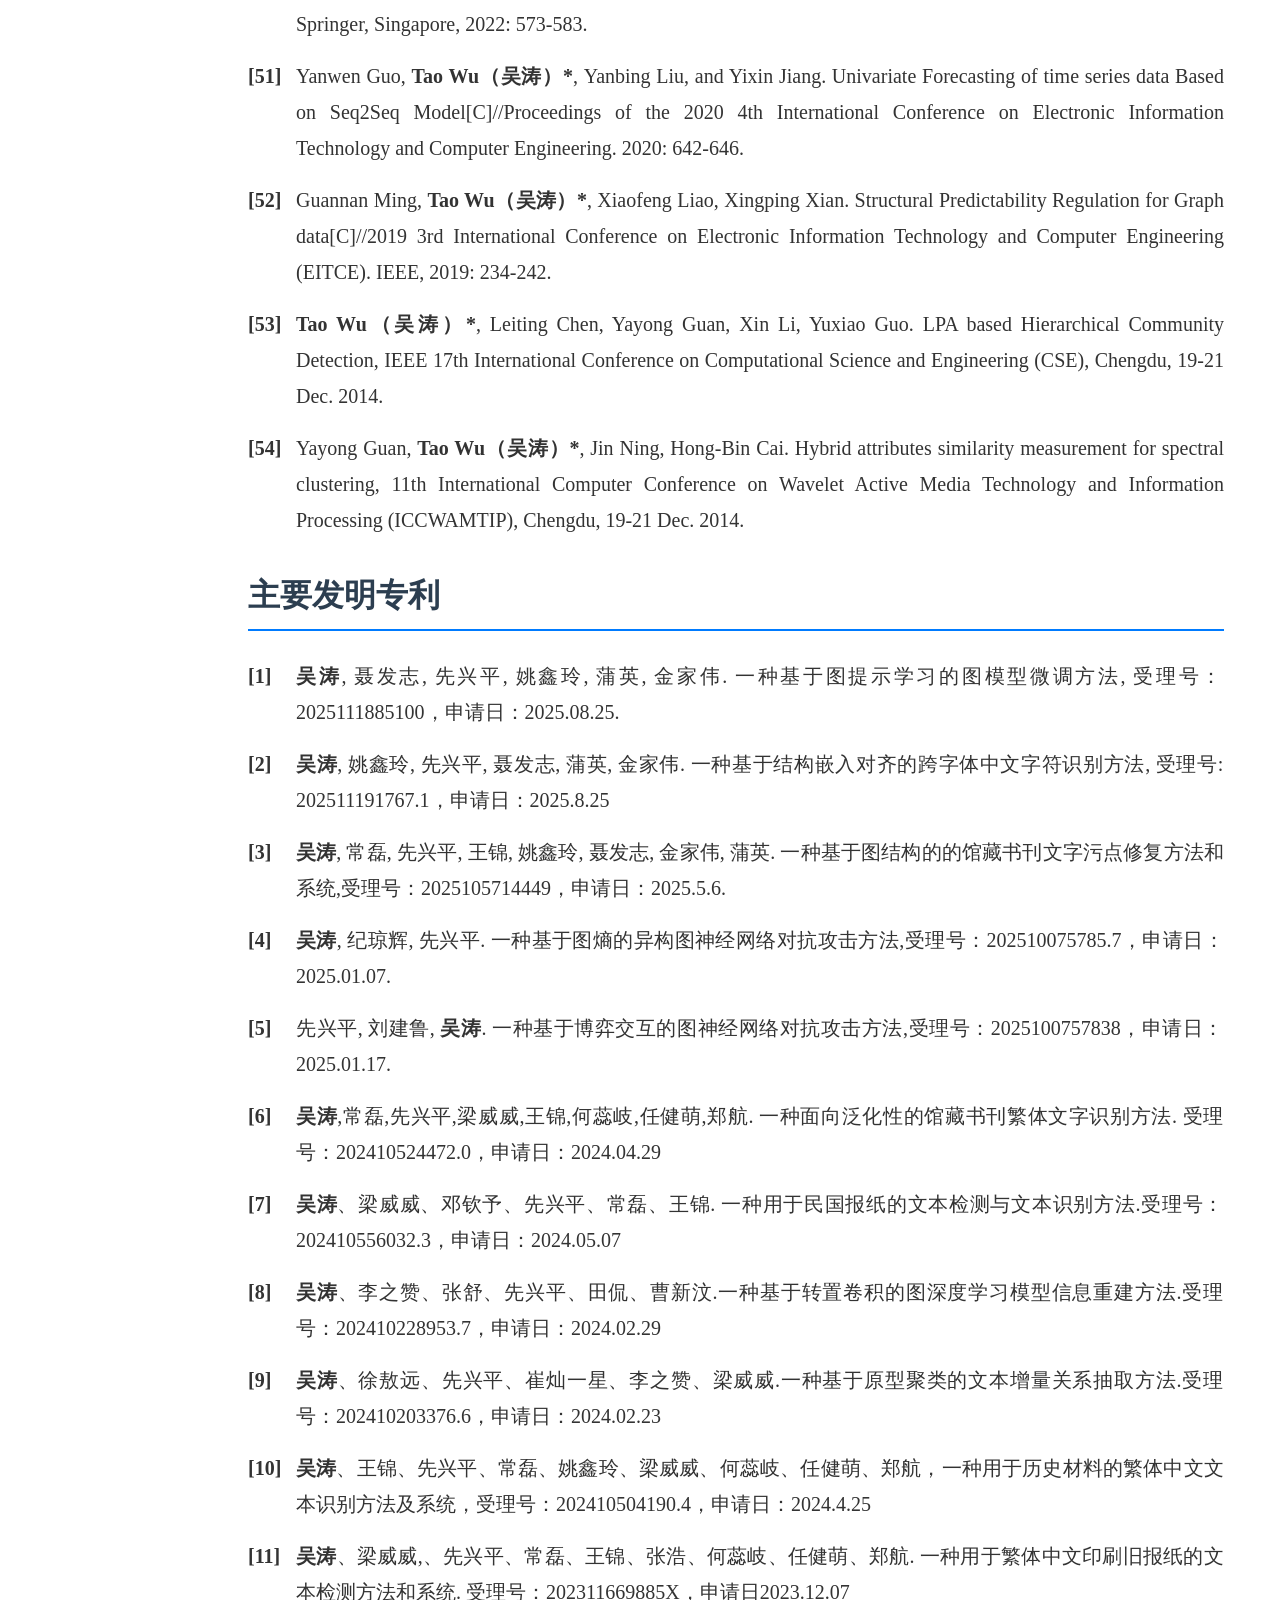
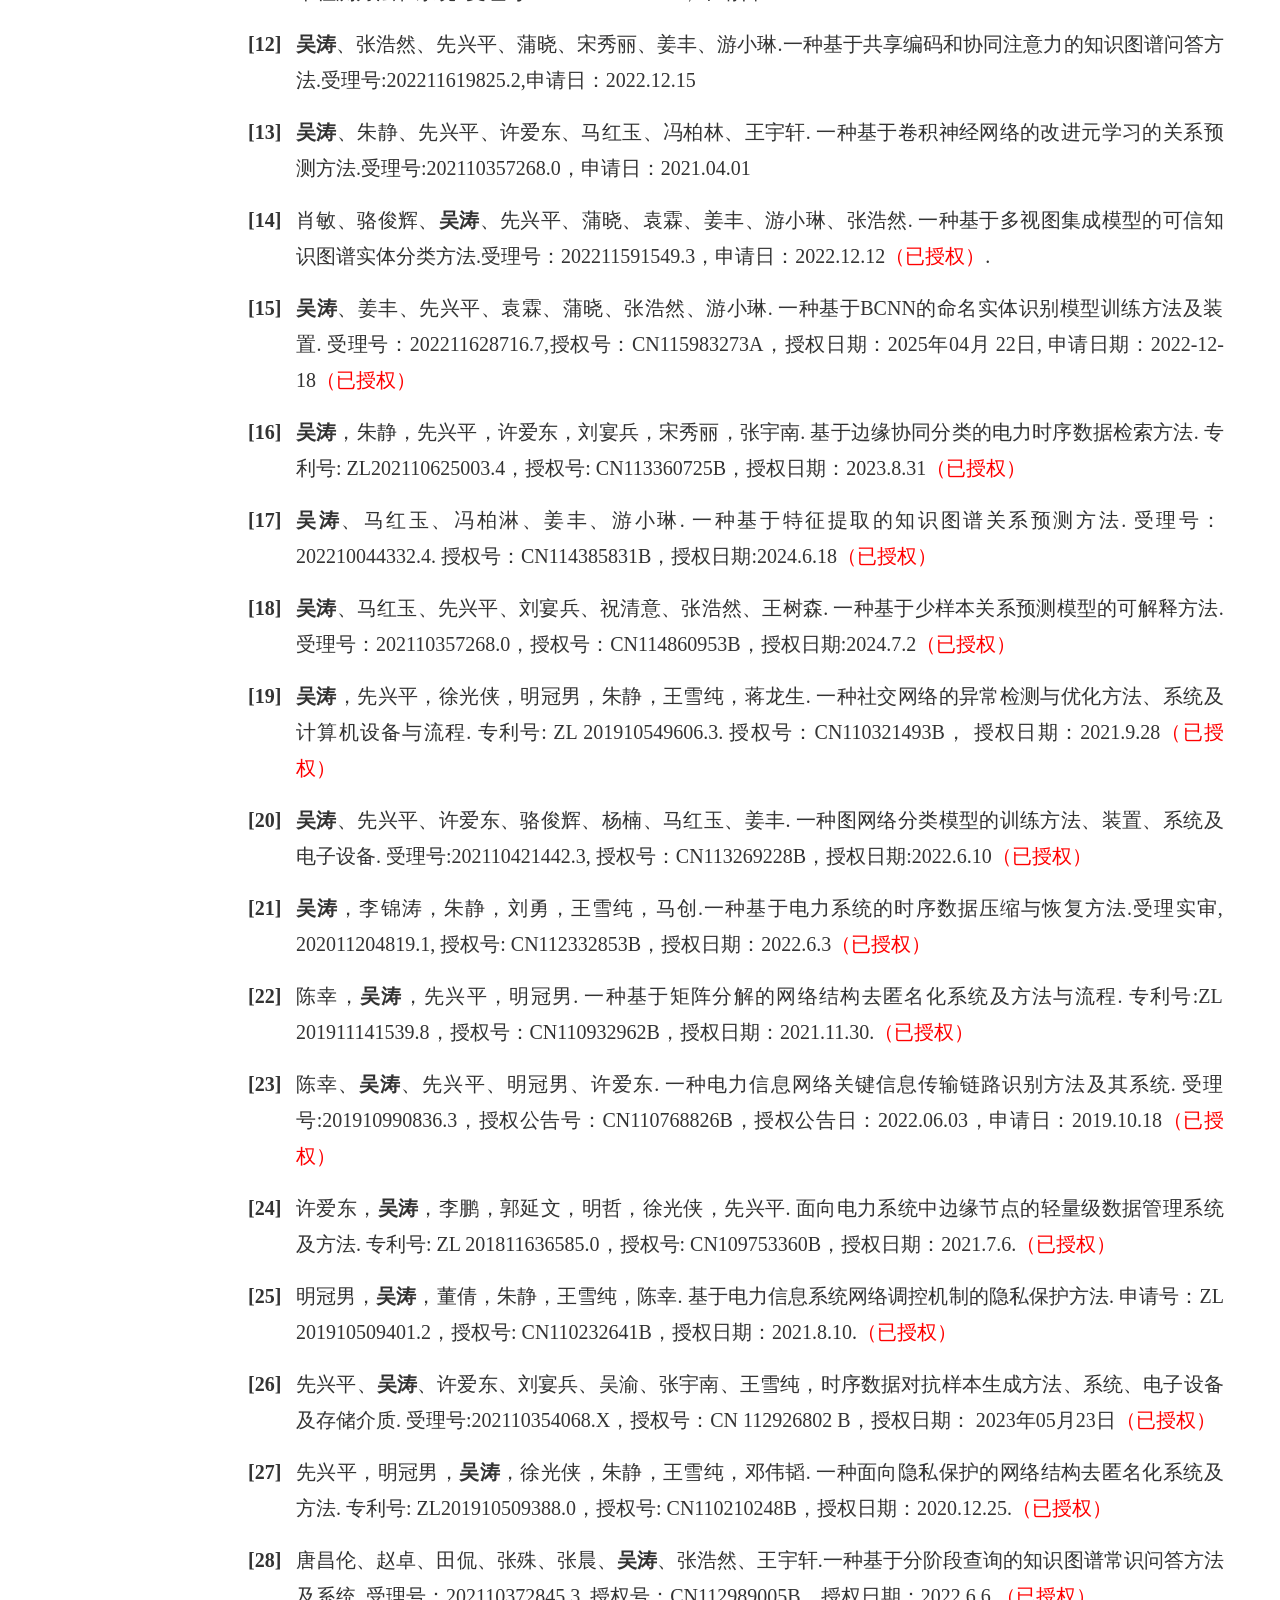
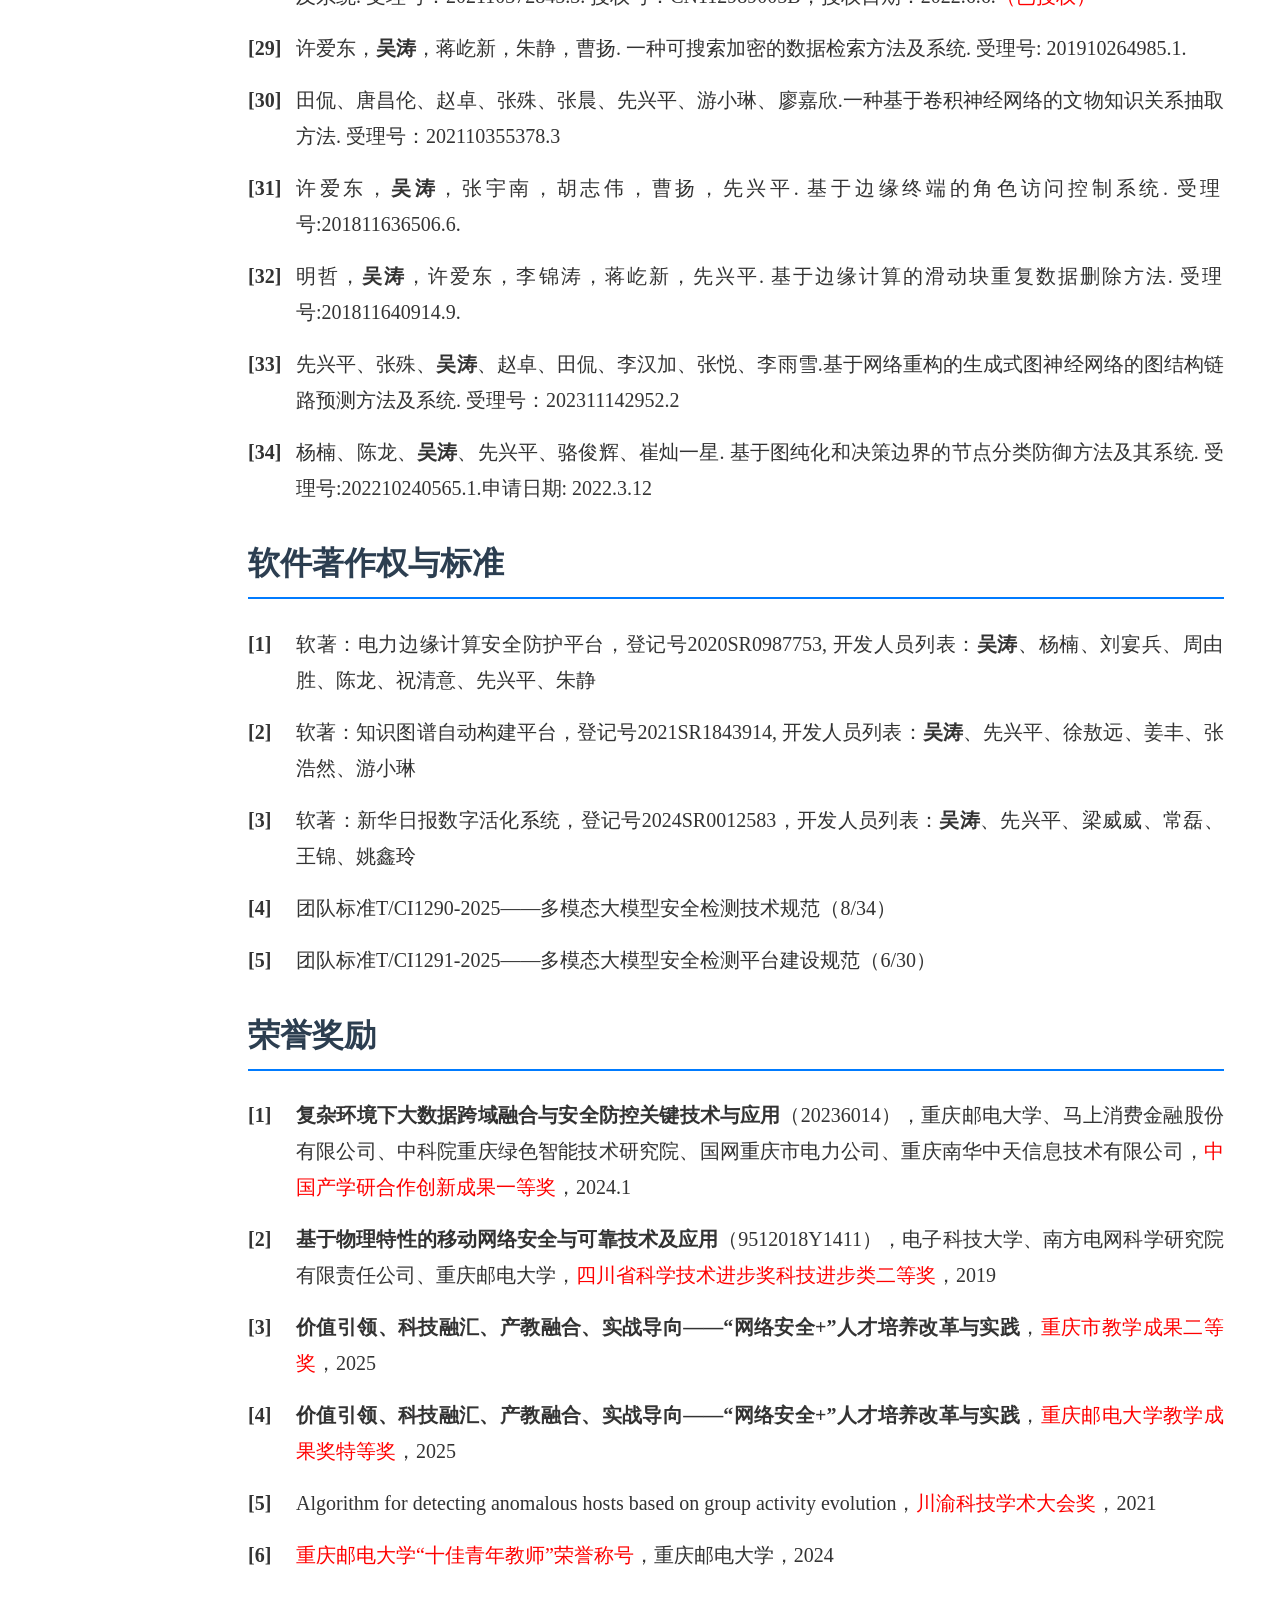
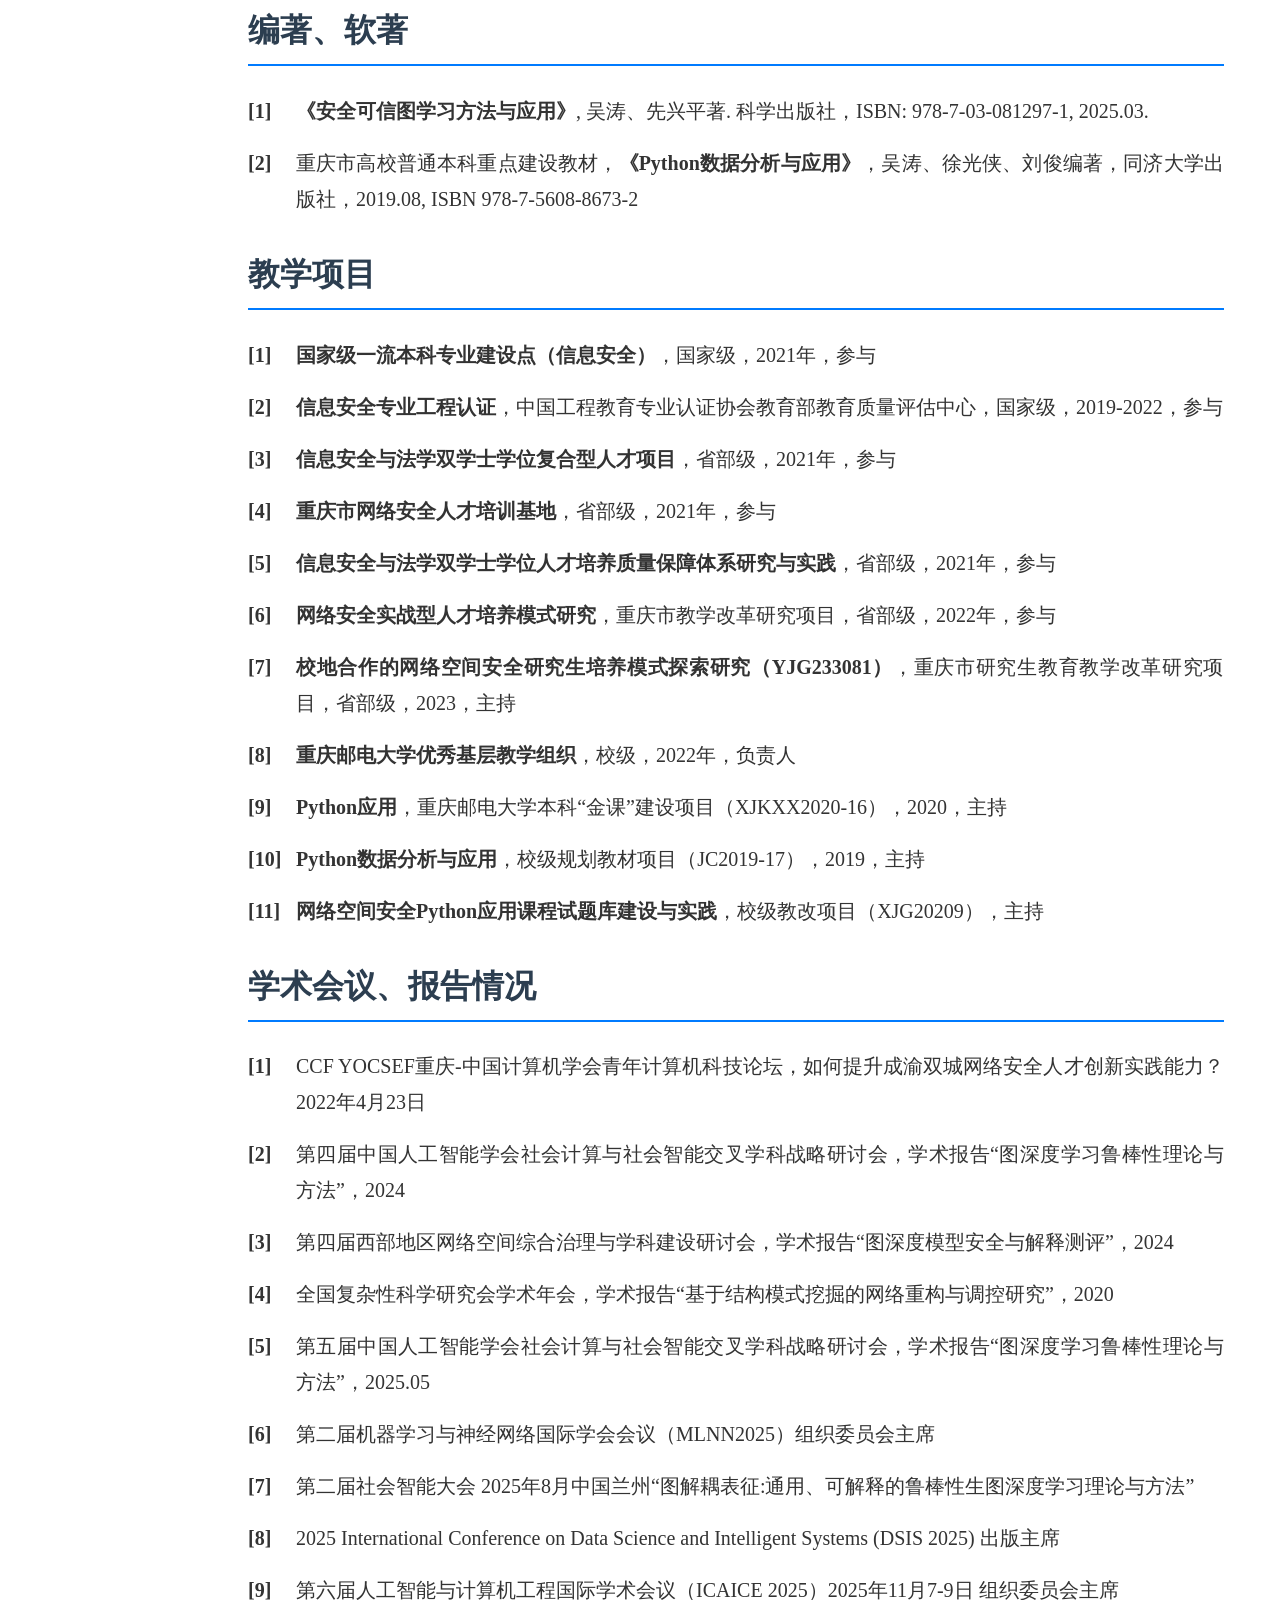
==== commit 09587787: "删除 VSCode 配置文件，优化项目结构，更新 HTML 和 CSS 以提升页面响应式设计和可读性 (#2)" ====
--- a/index.html
+++ b/index.html
@@ -22,8 +22,8 @@
 		<aside id="layout-menu">
 			<ul class="menu-list">
 				<li class="menu-item"><a href="#">首页</a></li>
+				<li class="menu-item"><a href="#researchArea">主要研究领域</a></li>
 				<li class="menu-item"><a href="#guidelines">报考须知</a></li>
-				<li class="menu-item"><a href="#researchArea">主要研究领域</a></li>
 				<li class="menu-item"><a href="#aboutMe">个人简介</a></li>
 				<li class="menu-item"><a href="#researchProject">主要科研项目</a></li>
 				<li class="menu-item"><a href="#paper">代表性论文</a></li>
@@ -42,14 +42,14 @@
 					<img src="images/wutaozhengjian.png" alt="吴涛教授照片" />
 				</div>
 				<div id="profile-info">
-					<h2>吴涛<span name="position">文峰教授 博(硕)导</span></h2>
+					<h2>吴涛 教授 博导</h2>
 					<ul id="profile-positions">
 						<li>重庆市学术技术带头人后备人选</li>
-						<li>重庆市网络与信息安全技术工程实验室<wbr/>常务副主任</li>
+						<li>重庆邮电大学文峰青年百人</li>
+						<li>重庆市网络与信息安全技术工程实验室常务副主任</li>
 						<li>重庆邮电大学前沿交叉研究院副院长</li>
 						<li>重庆邮电大学网络空间安全系主任</li>
-						<li>重庆邮电大学网络空间与智能安全重点实验室<wbr/>副主任</li>
-						<li>重庆邮电大学-重庆中国三峡博物馆<wbr/>智慧文博联合<wbr/>实验室主任</li>
+						<li>重庆邮电大学数智系统安全与可信决策创新团队负责人</li>
 					</ul>
 				</div>
 				<div id="researchArea">
@@ -58,6 +58,7 @@
 						<li><strong>图解耦表征理论与方法、图表示学习</strong></li>
 						<li><strong>鲁棒性GNNs理论与方法</strong>: 鲁棒性GNNs、鲁棒性修复、鲁棒性解释与测评</li>
 						<li><strong>图基础模型</strong>: 基础单元、模型架构、预训练与微调</li>
+						<li><strong>多模态图基础模型</strong></li>
 						<li><strong>图学习模型的图像内容识别、知识推理等应用</strong></li>
 					</ul>
 
@@ -65,7 +66,7 @@
 			</section>
 
 			<section class="recruitment-notice">
-				<p class="recruitment-text"><strong>每年会招收6位硕士研究生和2位博士研究生，欢迎大家报考，联系邮箱
+				<p class="recruitment-text"><strong>每年会招收约6名硕士研究生（网安、计算机、人工智能、通信专业）和2名博士研究生（网安、计算机专业），欢迎大家报考，联系邮箱
 						<a href="mailto:wutao@cqupt.edu.cn">wutao@cqupt.edu.cn</a>。</strong></p>
 			</section>
 
@@ -75,28 +76,30 @@
 
 					<p>
 						如果想报考实验室的研究生，请先认真了解研究方向、科研成果以及学生指导情况，然后结合自己的规划和期望来判断是否报考。实验室都会结合每位学生的特点和毕业意向考虑培养规划，在科研方向和具体科研思路上会进行交流探讨。希望同学们通过三年的研究工作对于任何尚没有解决方案的问题形成自己的独立思维和探索方法，发表高水平学术论文，在智能安全领域达到一定的专业水平，形成良好的交流协作、信息搜索、编程与文档写作能力。如果不热爱科研、只是想拿文凭，建议报考其他团队。实验室的图神经网络、知识计算、对抗鲁棒性等研究方向，广泛应用于电商推荐、金融监测、网络安全等领域，是当前人工智能与智能安全的热点方向。实验室希望“研以致用”，通过科研服务社会与国家经济发展，同时帮助同学们高质量就业，往届毕业生普遍就职于阿里巴巴、美团、携程、华为、绿盟、卫士通、传音等企业或读博深造。
+						以上内容主要是帮助大家相互了解，希望我们都能够找到互相匹配、志同道合的科研合作伙伴和工作同事。谢谢！
 					</p>
 
-					<p>以上内容主要是帮助大家相互了解，希望我们都能够找到互相匹配、志同道合的科研合作伙伴和工作同事。谢谢！</p>
+
 				</article>
 			</section>
 			<section id="aboutMe">
 				<h2 class="sticky-heading">个人简介</h2>
 				<article class="section-content">
 					<p>
-						主要从事人工智能安全、对抗鲁棒性、图深度学习、图基础模型、知识工程与知识计算等方向的研究。主持承担国家自然科学基金面上和青年项目、国家重点研发计划子课题、重庆市自然科学基金创新发展联合基金重点项目、重庆市教委科学技术研究计划重点项目、重庆市自然科学基金面上项目、重庆市技术创新与应用发展面上项目等科研项目10余项，已在IEEE
+						主要从事人工智能安全、对抗鲁棒性、图基础模型、知识工程与知识计算等方向的研究。主持承担国家自然科学基金面上和青年项目、国家重点研发计划子课题、重庆市自然科学基金创新发展联合基金重点项目、重庆市教委科学技术研究计划重点项目、重庆市自然科学基金面上项目、重庆市技术创新与应用发展面上项目等科研项目10余项，已在IEEE
 						TBD、IEEE TCSVT、IEEE TIE、IEEE IoTJ、Pattern Recognition、Information
-						Sciences、计算机学报、自动化学报、通信学报、电子学报等国内外高水平期刊和会议上发表学术论文60余篇，其中中科院SCI一/二区及CCF
-						A/B类高水平期刊论文40余篇。出版《安全可信图学习方法与应用》等专著教材2部，申请国家发明专利20余件（授权专利14件，实现转让7件），登记软件著作权3
-						项。研究形成了面向开放环境的图深度智能系统安全防控理论与可信知识计算关键技术，相关成果应用于智能电网、智慧文博等领域。荣获中国产学研合作创新成果奖一等奖、四川省科技进步二等奖、川渝科技学术大会优秀论文奖、国际期刊Knowledge-Based
-						Systems（KBS）最佳审稿人奖、重庆邮电大学十佳青年教师奖、重庆邮电大学优秀教师奖、重庆邮电大学优秀共产党员奖等。同时，负责的网络空间安全系获重庆邮电大学优秀基层教学组织奖，指导学生获重庆市优秀本科毕业论文奖等。
+						Sciences、计算机学报、自动化学报、电子学报等国内外高水平期刊和会议上发表学术论文60余篇，其中中科院SCI一、二区及CCF
+						A/B类高水平论文40余篇，ESI高被引论文1篇。出版《安全可信图学习方法与应用》等专著教材2部，申请国家发明专利30余件（授权专利近20件，实现转让7件），登记软件著作权3 项。
+						谷歌学术引用超1000余次。荣获中国产学研合作创新成果奖一等奖、四川省科技进步二等奖、重庆市教学成果二等奖、川渝科技学术大会优秀论文奖、国际期刊Knowledge-Based
+						Systems（KBS）最佳审稿人奖、重庆邮电大学十佳青年教师奖，重庆邮电大学-重庆中国三峡博物馆智慧文博联合实验室合作单位负责人，重庆邮电大学-重医附二院医疗大数据与人工智能实验室合作单位负责人。
 					</p>
 					<p>
-						任中国电子学会（CIE）网络空间安全专家委员会委员、中国图象图形学学会（CSIG）数字媒体取证与安全专业委员会委员、中国人工智能学会（CAAI）社会计算与社会智能专委会委员、中国中文信息学会（CIPS）大数据安全与隐私计算专业委员会委员以及重庆中国三峡博物馆学术委员会委员。任Journal
-						of Data Science and Intelligent Systems期刊编委，及IEEE TNNLS，IEEE TKDE，IEEE TIFS，IEEE TCYB，IEEE TBD, IEEE
-						ETC，IEEE T SYST MAN CY-S等期刊论文评审专家、中国人工智能学会吴文俊人工智能科学技术奖网评专家、国家自然科学基金项目网评专家，以及Complex Networks 2023程序委员会委员（PC
-						Member）、CSE2024（The 3rd International Conference on Cyberspace Simulation and
-						Evaluation）、CAAI第八届全国大数据与社会计算学术会议（BDSC2023）、CAAI BDSC 2024、BDSC 2025程序委员会委员等。
+						任中国电子学会（CIE）网络空间安全专家委员会委员、中国图象图形学学会（CSIG）数字媒体取证与安全专业委员会委员、中国人工智能学会（CAAI）社会计算与社会智能专委会委员及人工智能与安全专委会委员、中国中文信息学会（CIPS）大数据安全与隐私计算专业委员会委员以及重庆中国三峡博物馆学术委员会委员。任Journal
+						of Data Science and Intelligent Systems期刊编委；IEEE TNNLS，IEEE TIFS，IEEE TCYB，IEEE TBD, IEEE ETC， IEEE T SYST
+						MAN CY-S，IEEE IoT，Knowledge-Based Systems，Expert Systems With
+						Applications，《计算机学报》等期刊论文评审专家；中国人工智能学会吴文俊人工智能科学技术奖网评专家；国家自然科学基金项目网评专家；
+						Complex Networks 2023程序委员会委员、CSE2024（The 3rd International Conference on Cyberspace Simulation and
+						Evaluation）、CAAI全国大数据与社会计算学术会议（BDSC2023、2024、2025、2026）程序委员会委员等。
 					</p>
 				</article>
 			</section>
@@ -172,156 +175,162 @@
 				<article class="section-content">
 
 					<ol>
-						<li><b>吴涛</b>，纪琼辉，先兴平，乔少杰，王超，崔灿一星. 信息熵驱动的图神经网络黑盒迁移对抗攻击方法[J]. <b>电子与信息学报 (CCF推荐中文A类期刊)</b>,
-							2025. doi: 10.11999/JEIT250303</li>
-						<li><b>吴涛</b>，聂发志，先兴平，王超，袁霖，乔少杰，牛伟纳. 图基础模型研究进展与挑战：图神经网络的视角[J]. <b>通信学报 (CCF推荐中文A类期刊)</b>,
-							2025,46(07):226-248.</li>
-						<li><b>Tao Wu</b>，Canyixing Cui, Xingping Xian,Shaojie Qiao,Chao Wang,Lin Yuan,Shui Yu.
-							Understanding the Robustness of Graph Neural Networks against Adversarial Attacks[J].
-							<b>Knowledge-Based Systems (中科院SCI一区TOP, IF=8.8)</b>, 2025.
-						</li>
-						<li>Xingping Xian，<b>Tao Wu*</b>, Shaojie Qiao, Chao Wang, Lin Yuan, Yanbing Liu.
-							Self-representation-based Generative Graph Neural Networks for Link Prediction, <b>IEEE
-								Transaction on Big Data</b> ,2025. DOI: 10.1109/TBDATA.2025.3566584.</li>
-						<li><b>吴涛</b>, 汪俊杰，曹新汶，王练，先兴平，张睿康. 基于决策边界光滑度的深度学习模型对抗鲁棒性评估指标[J]. <b>电子学报 (CCF推荐中文A类期刊)</b>,
-							2025 (网络出版).</li>
-						<li> Guiqiang Hu, Yong Hu, <b>Tao Wu*</b>, Yushu Zhang, Shuai Yuan. Lightweight Distributed
-							Deep Learning on Compressive Measurements for Internet of Things[J]. <b>Engineering
-								Applications of Artificial Intelligence(中科院SCI二区TOP)</b>,2025, 139(A): 109581.</li>
-						<li>Tao Wu, Junhui Luo, Chao Wang, Shaojie Qiao, Lin Yuan, Xiao Pu, Xingping
-							Xian*. MV-RGCN:
-							Multi-view Ensemble Learning for Robust Graph Convolutional Networks[J].
-							<b>IEEE Internet of
-								Things Journal (中科院SCI一区TOP, IF=10.6)</b>, 2024,
-							11(16): 27700-27714.
-						</li>
-						<li>吴涛, 曹新汶, 先兴平, 袁霖, 张殊, 崔灿一星, 田侃. 图神经网络对抗攻击与鲁棒性评测前沿进展[J]. <b>计算机科学与探索
-								(CCF推荐中文B类期刊)</b>, 2024, 18 (8): 1935-1959.
-						</li>
-						<li>Tao Wu, You X, Xian X, et al. Towards deep understanding of graph
-							convolutional networks for
-							relation extraction[J]. <b>Data & Knowledge Engineering
-								(CCF推荐B类期刊, IF=2.5)</b>, 2024, 149: 102265.
-						</li>
-						<li>李江敏，乔少杰，韩楠，吴涛，高瑞玮，彭钰寒，谢添丞，冉黎琼. 面向数据库参数调优的协作型多智能体模型[J]. <b>电子学报
-								(CCF推荐中文A类期刊)</b>, 2024.
-						</li>
-						<li>吴涛, 徐敖远, 田侃, 先兴平, 袁野, 张姝, 曹新汶. 基于原型对比学习的鲁棒性关系抽取. <b>重庆邮电大学学报</b>, 2024.
-						</li>
-						<li>先兴平, 吴涛*, 乔少杰, 吴渝, 刘宴兵. 图学习隐私与安全问题研究综述. <b>计算机学报 (CCF推荐中文A类期刊)</b>,
-							2023, 46(6):1184-1212.
-						</li>
-						<li>L Yuan, K Liang, X Pu, Y Zhang, J Leng, Tao Wu, N Wang, X Gao.
-							Invertible Image Obfuscation for
-							Facial Privacy Protection via Secure Flow[J]. <b>IEEE Transactions on
-								Circuits and Systems for Video Technology(中科院SCI一区TOP, IF=8.4)</b>,
-							2023.
-						</li>
-						<li>Xiao Pu, Lin Yuan, Jiaxu Leng, Tao Wu, Xinbo Gao*. Lexical Knowledge
-							Enhanced Text Matching via
-							Distilled Word Sense Disambiguation. <b>Knowledge-Based
-								Systems(中科院SCI一区TOP, IF=8.838)</b>, 2023, 263: 110282.
-						</li>
-						<li>Jun Liu, Haoyu Jin, Haihui Huang, Guangxia Xu, <b>Tao Wu</b>, Mingpeng Chen. Aliasing black box
-							adversarial attack with joint self-attention distribution and confidence probability. <b>Expert Systems
-								With
-								Applications(中科院SCI一区TOP, IF=8.5)</b>, 2023, 214:119110</li>
-						<li>Zhao Wu, Chao Wang*, Linyun Xiong, Ruiheng Li, Tao Wu*, Huangqing Zhang.
-							A Smart Socket for
-							Real-Time Non-Intrusive Load Monitoring. <b>IEEE Transactions on
-								Industrial Electronics (中科院SCI一区TOP, IF=8.236)</b>, 2023,70(10):
-							10618-10627.
-						</li>
-						<li>Guoping Yang, Meiqi Liu, Lulu Qu, Nan Han, He Li, Guan Yuan, Tao Wu,
-							Yuzhong Peng, Shaojie
-							Qiao*. Imbalanced Data Classification: Using Transfer Learning and
-							Active Sampling. <b>Engineering Applications of
-								Artificial Intelligence(中科院SCI二区TOP, IF=7.802)</b>,
-							2023,117(B):105621.
-						</li>
-						<li>Tao Wu, Hongyu Ma, Chao Wang*, Shaojie Qiao*, Liang Zhang, Shui Yu.
-							MFEN: Heterogeneous
-							Representation Learning and Matching for Few-Shot Relation Prediction.
-							<b>Pattern Recognition
-								(中科院SCI一区TOP, IF=8.518)</b>, 2022,131:108830.
-						</li>
-						<li>Tao Wu, Xuechun Wang, Shaojie Qiao*, Xingping Xian*, Yanbing Liu, Aidong
-							Xu, Liang Zhang. Small
-							Perturbations are Enough: Adversarial Attacks on Time Series Prediction.
-							<b>Information Sciences
-								(中科院SCI一区TOP, IF=8.233)</b>, 2022, 587:794-812.
-						</li>
-						<li>Tao Wu, Nan Yang, Long Chen, Shaojie Qiao*, Jun Liu, Xingping
-							Xian*,Yanbing Liu. ERGCN: Data
-							Enhancement based Robust Graph Convolutional Network Against Adversarial
-							Attacks. <b>Information
-								Sciences (中科院SCI一区TOP, IF=8.233)</b>, 2022:617, 234-253.
-						</li>
-
-						<li>Wei Wang, Wenyao Li, Tao Lin, Tao Wu*,Liming Pan*, Yanbing Liu.
-							Generalized K-core Percolation
-							on High-order Dependent Networks. <b>Applied Mathematics and Computation
-								(中科院SCI一区, IF=4.397)</b>, 2022,420:126793.
-						</li>
-						<li>Xingping Xian, Tao Wu*, Wei Wang, Chao Wang, Yonggang Xiao, Yanbing Liu,
-							Guangxia Xu. Towards
-							Link Inference Attack Against Network Structure Perturbation.
-							<b>Knowledge-Based Systems
-								(中科院SCI一区TOP, IF=8.038)</b>, 2021,218:106674.
-						</li>
-						<li>Xingping Xian, Tao Wu*, Shaojie Qiao, Wei Wang, Chao Wang, Yanbing Liu.
-							DeepEC: Adversarial
-							attacks against graph structure prediction models. <b>Neurocomputing
-								(中科院SCI二区TOP, IF=5.719)</b>, 2021: 437,168-185.
-						</li>
-						<li>Xingping Xian, Tao Wu*, Shaojie Qiao, Xi-Zhao Wang, Wei Wang, Yanbing
-							Liu. NetSRE: Link
-							Predictability Measuring and Regulating. <b>Knowledge-Based Systems
-								(中科院SCI一区TOP, IF=8.038)</b>, 2020, 196: 105800.
-						</li>
-
-						<li>Xing Chen, Tao Wu*, Xingping Xian, Chao Wang, Ye Yuan, Guannan Ming.
-							Enhancing robustness of
-							link prediction for noisy complex networks, <b>Physica A: Statistical
-								Mechanics and its Applications (中科院SCI二区, IF=3.263)</b>, 2020,
-							555:124544.
-						</li>
-						<li>Tao Wu*, Xingping Xian, Linfeng Zhong, Xi Xiong, H. Eugene Stanley.
-							Power iteration ranking via
-							hybrid diffusion for vital nodes identification[J]. <b>Physica A:
-								Statistical Mechanics and its Applications (中科院SCI二区, IF=3.263)</b>,
-							2018, 506:802-815.
-						</li>
-						<li>熊熙, 乔少杰, 吴涛, 吴越, 韩楠, 张海清. 基于时空特征的社交网络情绪传播分析与预测模型[J]. <b>自动化学报
-								(CCF推荐中文A类期刊)</b>, 2018, 44(12) :2290-2299.
-						</li>
-						<li>Tao Wu*, Leiting Chen, Linfeng Zhong, Xingping Xian. Enhanced collective
-							influence: A paradigm
-							to optimize network disruption[J]. <b>Physica A: Statistical Mechanics
-								and
-								its Applications (中科院SCI二区, IF=3.263)</b>, 2017, 472:43-52.
-						</li>
-						<li>Tao Wu*, Leiting Chen, Linfeng Zhong, Xingping Xian. Predicting the
-							evolution of complex
-							networks via similarity dynamics[J]. <b>Physica A: Statistical Mechanics
-								and its Applications (中科院SCI二区, IF=3.263)</b>, 2017, 465:662-672.
-						</li>
-						<li>Tao Wu*, Yuxiao Guo, Leiting Chen and Yanbing Liu. Integrated structure
-							investigation in complex
-							networks by label propagation[J]. <b>Physica A: Statistical Mechanics
-								and
-								its Applications (中科院SCI二区, IF=3.263)</b>, 2016, 448:68-80.
-						</li>
-						<li>Tao Wu, Leiting Chen, Xingping Xian, Yuxiao Guo. Evolution prediction of
-							multi-scale information
-							diffusion dynamics[J]. <b>Knowledge-Based Systems
-								(中科院SCI二区, IF=5.531)</b>, 2016, 113:186-198.
-						</li>
-
-
-
-
-
+						<li>Shaojie Qiao, Rongmin Tang, Leying Pan, Haosong Gou, Nan Ha, Chunfang Yang,Guan Yuan,<b>Tao Wu（吴涛）</b>,
+							Xindong Wu. Where to Go: A Spatial Social Force Graph Neural Network for Predicting Pedestrian
+							Trajectories from Videos with Complex Motion Scenarios[J]. <span style="color: red;">IEEE Transactions on
+								Computational Social Systems（中科院SCI二区，计算社会学领域的重要国际期刊，IF=5.0）</span>, 2025</li>
+						<li><b>吴涛</b>, 纪琼辉, 先兴平, 乔少杰, 王超, 崔灿一星. 信息熵驱动的图神经网络黑盒迁移对抗攻击方法[J]. <span style="color: red;">电子与信息学报
+								(国内权威期刊I类)</span>, 2025, 47(10): 3814-3825.</li>
+						<li><b>吴涛</b>，聂发志，先兴平，王超，袁霖，乔少杰，牛伟纳. 图基础模型研究进展与挑战：图神经网络的视角[J]. <span style="color: red;">通信学报
+								(国内权威期刊I类)</span>, 2025,46(07):226-248.</li>
+						<li><b>Tao Wu（吴涛）</b>, Canyixing Cui, Xingping Xian,Shaojie Qiao,Chao Wang,Lin Yuan,Shui Yu. Understanding
+							the Robustness of Graph Neural Networks against Adversarial Attacks[J]. <span
+								style="color: red;">Knowledge-Based Systems (中科院SCI一区TOP, IF=8.8)</span>, 2025, 323: 113714. </li>
+						<li>Xingping Xian, <b>Tao Wu（吴涛）*</b>, Shaojie Qiao, Chao Wang, Lin Yuan, Yanbing Liu.
+							Self-representation-based Generative Graph Neural Networks for Link Prediction[J]. <span
+								style="color: red;">IEEE Transaction on Big Data (中科院SCI二区，国际大数据领域重要学术期刊)</span>, 2025,11(6):2929 -
+							2945.</li>
+						<li><b>吴涛</b>，汪俊杰，曹新汶，王练，先兴平，张睿康. 基于决策边界光滑度的深度学习模型对抗鲁棒性评估指标[J]. <span style="color: red;">电子学报
+								(国内权威期刊I类)</span>, 2025, 53(06): 2090-2103.</li>
+						<li>Guiqiang Hu, Yong Hu, <b>Tao Wu（吴涛）*</b>, Yushu Zhang, Shuai Yuan. Lightweight Distributed Deep Learning
+							on Compressive Measurements for Internet of Things[J]. <span style="color: red;">Engineering Applications
+								of Artificial Intelligence(中科院SCI一区TOP)</span>, 2025, 139(A): 109581.</li>
+						<li>Lin Yuan, Kai Liang, Xiong Li, <b>Tao Wu（吴涛）</b>, Nannan Wang, Xinbo Gao*. iFADIT: Invertible Face
+							Anonymization via Disentangled Identity Transform[J]. <span style="color: red;">Pattern Recognition
+								(中科院SCI一区TOP, IF=7.5)</span>, 2025(168):111807.</li>
+						<li>乔少杰，李洲，韩楠，徐泉清，<b>吴涛</b>，袁冠，吴信东．人工智能赋能关系型数据库优化技术：现状与展望[J]．<span style="color: red;">计算机学报
+								(国内权威期刊I类)</span> , 2025,48(7):1639-1669.</li>
+						<li>乔少杰, 刘晨旭, 韩楠, 徐康镭, 蒋宇河, 元昌安, <b>吴涛</b>, 袁冠. AP-IS: 面向多模态数据的智能高效索引选择模型[J]. <span
+								style="color: red;">自动化学报 (国内权威期刊I类)</span>, 2024, 51: 1-18.</li>
+						<li><b>Tao Wu（吴涛）</b>, Junhui Luo, Chao Wang, Shaojie Qiao, Lin Yuan, Xiao Pu, Xingping Xian*. MV-RGCN:
+							Multi-view Ensemble Learning for Robust Graph Convolutional Networks[J]. <span style="color: red;">IEEE
+								Internet of Things Journal (中科院SCI一区TOP, IF=10.6)</span>, 2024, 11(16): 27700-27714.</li>
+						<li>L Yuan, K Liang, X Pu, Y Zhang, J Leng, <b>Tao Wu（吴涛）</b>, N Wang, X Gao. Invertible Image Obfuscation
+							for Facial Privacy Protection via Secure Flow[J]. <span style="color: red;">IEEE Transactions on Circuits
+								and Systems for Video Technology(中科院SCI一区TOP, IF=8.4)</span>, 2024,34(7):6077 - 6091.</li>
+						<li><b>Tao Wu（吴涛）</b>, You X, Xian X, Xiao Pu, Shaojie Qiao, Chao Wang. Towards Deep Understanding of Graph
+							Convolutional networks for relation extraction[J]. <span style="color: red;">Data & Knowledge Engineering
+								(CCF推荐B类期刊, IF=2.5)</span>, 2024, 149: 102265.</li>
+						<li>Qiao S, Han N, Li H, Yuan G, <b>Tao Wu（吴涛）</b>, et al. A three-in-one dynamic shared bicycle demand
+							forecasting model under non-classical conditions[J]. <span style="color: red;">Applied Intelligence
+								(中科院SCI二区)</span>, 2024, 54(17): 8592-8611.</li>
+						<li><b>吴涛</b>, 徐敖远, 田侃, 先兴平, 袁野, 张姝, 曹新汶. 基于原型对比学习的鲁棒性关系抽取[J].<span
+								style="color: red;">重庆邮电大学学报（自然科学版）</span>, 2025, 37(1): 17-28.</li>
+						<li>宋秀丽, 周建兵, 廖金伟, 邓红耀, 刘羽, <b>吴涛</b>. 基于混淆 S 盒的高维量子同态加密机制[J]. <span style="color: red;">密码学报
+								(国内权威期刊I类)</span>. 2024, 11(5): 1003-1017</li>
+						<li>李江敏，乔少杰，韩楠，<b>吴涛</b>，高瑞玮，彭钰寒，谢添丞，冉黎琼. 面向数据库参数调优的协作型多智能体模型[J]. <span style="color: red;">电子学报
+								(国内权威期刊I类)</span>，2024: 1-6.</li>
+						<li><b>吴涛</b>, 曹新汶, 先兴平, 袁霖, 张殊, 崔灿一星, 田侃. 图神经网络对抗攻击与鲁棒性评测前沿进展[J]. <span style="color: red;">计算机科学与探索 (CCF
+								T2类期刊)</span> , 2024, 18 (8): 1935-1959.</li>
+						<li>先兴平, <b>吴涛*</b>, 乔少杰, 吴渝, 刘宴兵. 图学习隐私与安全问题研究综述[J]. <span style="color: red;">计算机学报 (国内权威期刊I类)</span>,
+							2023,46(6):1184-1212.</li>
+						<li>Jun Liu, Haoyu Jin, Haihui Huang, Guangxia Xu, <b>Tao Wu（吴涛）</b>, Mingpeng Chen. Aliasing Black Box
+							Adversarial Attack with Joint Self-attention Distribution and Confidence Probability[J]. <span
+								style="color: red;">Expert Systems with Applications (中科院SCI一区TOP)</span>, 2023, 214: 119110.</li>
+						<li>Xiao Pu, Lin Yuan, Jiaxu Leng, <b>Tao Wu（吴涛）</b>, Xinbo Gao*. Lexical Knowledge Enhanced Text Matching
+							via Distilled Word Sense Disambiguation[J]. <span style="color: red;">Knowledge-Based
+								Systems(中科院SCI一区TOP, IF=8.838)</span>, 2023, 263: 110282.</li>
+						<li>Guoping Yang, Meiqi Liu, Lulu Qu, Nan Han, He Li, Guan Yuan, <b>Tao Wu（吴涛）</b>, Yuzhong Peng, Shaojie
+							Qiao*. Imbalanced Data Classification: Using Transfer Learning and Active Sampling[J]. <span
+								style="color: red;">Engineering Applications of Artificial Intelligence (中科院SCI二区TOP, IF=7.802)</span>,
+							2023,117(B):105621. </li>
+						<li>Xiaochao Guo, Chao Wang*, <b>Tao Wu（吴涛）</b>, Ruiheng Li, Houyi Zhu. Detecting the Novel Appliance in
+							Non-Intrusive Load Monitoring[J]. <span style="color: red;">Applied Energy（中科院一区, IF=11.446）</span>, 2023,
+							343: 121193.</li>
+						<li><b>Tao Wu（吴涛）</b>, Hongyu Ma, Chao Wang*, Shaojie Qiao*, Liang Zhang, Shui Yu. MFEN: Heterogeneous
+							Representation Learning and Matching for Few-Shot Relation Prediction[J]. <span
+								style="color: red;">Pattern Recognition (中科院SCI一区TOP, IF=8.518)</span>, 2022,131:108830. </li>
+						<li><b>Tao Wu（吴涛）</b>, Xuechun Wang, Shaojie Qiao*, Xingping Xian*, Yanbing Liu, Aidong Xu, Liang Zhang.
+							Small Perturbations are Enough: Adversarial Attacks on Time Series Prediction[J]. <span
+								style="color: red;">Information Sciences (中科院SCI一区TOP, IF=8.233)</span>, 2022, 587:794-812. </li>
+						<li><b>Tao Wu（吴涛）</b>, Nan Yang, Long Chen, Shaojie Qiao*, Jun Liu, Xingping Xian*,Yanbing Liu. ERGCN: Data
+							Enhancement based Robust Graph Convolutional Network Against Adversarial Attacks[J]. <span
+								style="color: red;">Information Sciences (中科院SCI一区TOP, IF=8.233)</span>, 2022:617, 234-253. </li>
+						<li>Zhao Wu, Chao Wang*, Linyun Xiong, Ruiheng Li, <b>Tao Wu（吴涛）*</b>, Huangqing Zhang. A Smart Socket for
+							Real-Time Non-Intrusive Load Monitoring[J]. <span style="color: red;">IEEE Transactions on Industrial
+								Electronics (中科院SCI一区TOP, IF=8.236)</span>, 2023,70(10): 10618-10627. </li>
+						<li>Wei Wang, Wenyao Li, Tao Lin, <b>Tao Wu（吴涛）*</b>,Liming Pan*, Yanbing Liu. Generalized K-core
+							Percolation on High-order Dependent Networks[J]. <span style="color: red;">Applied Mathematics and
+								Computation (中科院SCI一区, IF=4.397)</span>, 2022,420:126793. </li>
+						<li>Chao Wang, Zhao Wu, Wenxiong Peng, Weihua Liu, Linyun Xiong, <b>Tao Wu（吴涛）</b>, Lili Yu & Huaiqing
+							Zhang. Adaptive Modeling for Non-Intrusive Load Monitoring[J]. <span style="color: red;">International
+								Journal of Electrical Power & Energy Systems(中科院二区)</span>, 2022, 140, 107981. </li>
+						<li>Yanyi Nie, Xiaoni Zhong, Tao Wu, Yanbing Liu, Tao Lin, Wei Wang*. Network Temporality Shapes the
+							Coevolution Epidemics Spreading on High-order Social Networks[J]. <span style="color: red;">Journal of
+								King Saud University-Computer and Information Sciences(中科院一区, IF=8.839)</span>, 2022, 34(6):2871-2882.
+						</li>
+						<li>Xingping Xian, <b>Tao Wu（吴涛）*</b>, Wei Wang, Chao Wang, Yonggang Xiao, Yanbing Liu, Guangxia Xu. Towards
+							Link Inference Attack Against Network Structure Perturbation[J]. <span style="color: red;">Knowledge-Based
+								Systems (中科院SCI一区TOP, IF=8.038)</span>, 2021,218:106674. </li>
+						<li>Xingping Xian, <b>Tao Wu（吴涛）*</b>, Shaojie Qiao, Wei Wang, Chao Wang, Yanbing Liu. DeepEC: Adversarial
+							Attacks Against Graph Structure Prediction Models[J]. <span style="color: red;">Neurocomputing
+								(中科院SCI二区TOP, IF=5.719)</span>, 2021: 437,168-185. </li>
+						<li>Xiaoming Ye, Shaojie Qiao, Nan Han, Kun Yue, <b>Tao Wu（吴涛）</b>, Li Yang, Faliang Huang,Chang-an Yuan.
+							Algorithm for Detecting Anomalous Hosts Based on Group Activity Evolution[J]. <span
+								style="color: red;">Knowledge-Based Systems (中科院SCI一区TOP)</span>, 2021:214,106734.</li>
+						<li>Xingping Xian, <b>Tao Wu（吴涛）*</b>, Shaojie Qiao, Xi-Zhao Wang, Wei Wang, Yanbing Liu. NetSRE: Link
+							Predictability Measuring and Regulating[J]. <span style="color: red;">Knowledge-Based Systems
+								(中科院SCI一区TOP, IF=8.038)</span>, 2020, 196: 105800. </li>
+						<li>熊熙, 乔少杰, <b>吴涛</b>, 吴越, 韩楠, 张海清. 基于时空特征的社交网络情绪传播分析与预测模型[J]. <span
+								style="color: red;">自动化学报(国内权威期刊I类)</span>, 2018, 44(12) :2290-2299.</li>
+						<li><b>Tao Wu（吴涛）</b>, Leiting Chen, Xingping Xian, Yuxiao Guo. Evolution prediction of multi-scale
+							information diffusion dynamics[J]. <span style="color: red;">Knowledge-Based Systems
+								(中科院SCI二区, IF=5.531)</span>, 2016,113:186-198. </li>
+						<li>Xing Chen, <b>Tao Wu（吴涛）*</b>, Xingping Xian, Chao Wang, Ye Yuan, Guannan Ming. Enhancing robustness of
+							link prediction for noisy complex networks[J]. <span style="color: red;">Physica A: Statistical Mechanics
+								and its Applications (中科院SCI二区, IF=3.263)</span>, 2020, 555:124544. </li>
+						<li><b>Tao Wu（吴涛）*</b>, Xingping Xian, Linfeng Zhong, Xi Xiong, H. Eugene Stanley. Power iteration ranking
+							via hybrid diffusion for vital nodes identification[J]. <span style="color: red;">Physica A: Statistical
+								Mechanics and its Applications (中科院SCI二区, IF=3.263)</span>, 2018, 506:802-815. </li>
+						<li><b>Tao Wu（吴涛）*</b>, Leiting Chen, Linfeng Zhong, Xingping Xian. Enhanced collective influence: A
+							paradigm to optimize network disruption[J]. <span style="color: red;">Physica A: Statistical Mechanics and
+								its Applications (中科院SCI二区, IF=3.263)</span>, 2017, 472:43-52. </li>
+						<li><b>Tao Wu（吴涛）*</b>, Leiting Chen, Linfeng Zhong, Xingping Xian. Predicting the evolution of complex
+							networks via similarity dynamics[J]. <span style="color: red;">Physica A: Statistical Mechanics and its
+								Applications (中科院SCI二区, IF=3.263)</span>, 2017,465:662-672. </li>
+						<li><b>Tao Wu（吴涛）*</b>, Yuxiao Guo, Leiting Chen and Yanbing Liu. Integrated structure investigation in
+							complex networks by label propagation[J]. <span style="color: red;">Physica A: Statistical Mechanics and
+								its Applications (中科院SCI二区, IF=3.263)</span>, 2016,448:68-80. </li>
+						<li><b>Tao Wu（吴涛）</b>, Cao X, Jiang F, et al. Low-Resource Chinese Named Entity Recognition via CNN-based
+							Multitask Learning[J]. <span style="color: red;">Journal of Data Science and Intelligent Systems</span>,
+							2024.</li>
+						<li>Xingping Xian, <b>Tao Wu（吴涛）*</b>, Shaojie Qiao, Wei Wang, Yanbing Liu, Nan Han. Multi-View Low-Rank
+							Coding based Structural De-anonymization for Privacy Preserving[J]. <span style="color: red;">IEEE
+								Access（中科院SCI二区, IF=4.098）</span>, 2020 , 8:94575-94593. </li>
+						<li><b>Tao Wu（吴涛）*</b>, Guannan Ming, Xingping Xian, Wei Wang, Shaojie Qiao, Guangxia Xu. Structural
+							Predictability Optimization Against Inference Attacks in Data Publishing[J]. <span
+								style="color: red;">IEEE Access（中科院SCI二区, IF=4.07）</span>, 2019, 7: 92119-92136.</li>
+						<li><b>Tao Wu（吴涛）*</b>, Cui, C., Zhao, Z., Xian, X., Tian, K., Cao, X. (2023). Rethinking the Robustness
+							of Graph Neural Networks. Big Data and Social Computing[C]// BDSC 2023. Communications in Computer and
+							Information Science, vol 1846. Springer, Singapore. https://doi.org/10.1007/978-981-99-3925-1_23</li>
+						<li>Jing Zhu, <b>Tao Wu（吴涛）*</b>, Jintao Li, Yanbin Liu, Qixin Jiang. Multi-keyword Cipher-text Retrieval
+							Method for Smart Grid Edge Computing[C]//Journal of Physics: Conference Series. IOP Publishing, 2021,
+							1754(1): 012076..</li>
+						<li>Aidong Xu, <b>Tao Wu（吴涛）*</b>, Yunan Zhang, Zhiwei Hu, Yixin Jiang. Graph-Based Time Series Edge Anomaly
+							Detection in Smart Grid[C]//2021 7th IEEE Intl Conference on Big Data Security on Cloud (BigDataSecurity),
+							IEEE Intl Conference on High Performance and Smart Computing,(HPSC) and IEEE Intl Conference on
+							Intelligent Data and Security (IDS). IEEE, 2021: 1-6.</li>
+						<li>Zhiwei Hu, <b>Tao Wu（吴涛）*</b>, Yunan Zhang, Jintao Li, Longsheng Jiang. Time Series Anomaly Detection
+							Based on Graph Convolutional Networks[C]//2020 2nd International Conference on Applied Machine Learning
+							(ICAML). IEEE, 2020: 138-145.</li>
+						<li>Aidong Xu, Xuechun Wang, Yunan Zhang, <b>Tao Wu（吴涛）*</b>, Xingping Xian. Adversarial Attacks on Deep
+							Neural Networks for Time Series Prediction[C]//2021 10th International Conference on Internet Computing
+							for Science and Engineering. 2021: 8-14.</li>
+						<li>Yunan Zhang, <b>Tao Wu（吴涛）*</b> and Xingping Xian. A Brief Survey on Privacy-Preserving Methods for
+							Graph-Structured Data[C]//The International Conference on Image, Vision and Intelligent Systems (ICIVIS
+							2021). Springer, Singapore, 2022: 573-583.</li>
+						<li>Yanwen Guo, <b>Tao Wu（吴涛）*</b>, Yanbing Liu, and Yixin Jiang. Univariate Forecasting of time series data
+							Based on Seq2Seq Model[C]//Proceedings of the 2020 4th International Conference on Electronic Information
+							Technology and Computer Engineering. 2020: 642-646.</li>
+						<li>Guannan Ming, <b>Tao Wu（吴涛）*</b>, Xiaofeng Liao, Xingping Xian. Structural Predictability Regulation for
+							Graph data[C]//2019 3rd International Conference on Electronic Information Technology and Computer
+							Engineering (EITCE). IEEE, 2019: 234-242.</li>
+						<li><b>Tao Wu（吴涛）*</b>, Leiting Chen, Yayong Guan, Xin Li, Yuxiao Guo. LPA based Hierarchical Community
+							Detection, IEEE 17th International Conference on Computational Science and Engineering (CSE), Chengdu,
+							19-21 Dec. 2014.</li>
+						<li>Yayong Guan, <b>Tao Wu（吴涛）*</b>, Jin Ning, Hong-Bin Cai. Hybrid attributes similarity measurement for
+							spectral clustering, 11th International Computer Conference on Wavelet Active Media Technology and
+							Information Processing (ICCWAMTIP), Chengdu, 19-21 Dec. 2014.</li>
 					</ol>
 
 				</article>
@@ -329,28 +338,62 @@
 
 
 			<section id="patent" class="content-section list-section">
-				<h2 class="sticky-heading">部分发明专利</h2>
-				<article class="section-content">
-
-					<ol>
+				<h2 class="sticky-heading">主要发明专利</h2>
+				<article class="section-content">
+
+					<ol>
+						<li><b>吴涛</b>, 聂发志, 先兴平, 姚鑫玲, 蒲英, 金家伟. 一种基于图提示学习的图模型微调方法, 受理号：2025111885100，申请日：2025.08.25.</li>
+						<li><b>吴涛</b>, 姚鑫玲, 先兴平, 聂发志, 蒲英, 金家伟. 一种基于结构嵌入对齐的跨字体中文字符识别方法, 受理号: 202511191767.1，申请日：2025.8.25</li>
+						<li><b>吴涛</b>, 常磊, 先兴平, 王锦, 姚鑫玲, 聂发志, 金家伟, 蒲英. 一种基于图结构的的馆藏书刊文字污点修复方法和系统,受理号：2025105714449，申请日：2025.5.6.</li>
+						<li><b>吴涛</b>, 纪琼辉, 先兴平. 一种基于图熵的异构图神经网络对抗攻击方法,受理号：202510075785.7，申请日：2025.01.07.</li>
+						<li>先兴平, 刘建鲁, <b>吴涛</b>. 一种基于博弈交互的图神经网络对抗攻击方法,受理号：2025100757838，申请日：2025.01.17.</li>
+						<li><b>吴涛</b>,常磊,先兴平,梁威威,王锦,何蕊岐,任健萌,郑航. 一种面向泛化性的馆藏书刊繁体文字识别方法. 受理号：202410524472.0，申请日：2024.04.29</li>
+						<li><b>吴涛</b>、梁威威、邓钦予、先兴平、常磊、王锦. 一种用于民国报纸的文本检测与文本识别方法.受理号：202410556032.3，申请日：2024.05.07</li>
+						<li><b>吴涛</b>、李之赞、张舒、先兴平、田侃、曹新汶.一种基于转置卷积的图深度学习模型信息重建方法.受理号：202410228953.7，申请日：2024.02.29 </li>
+						<li><b>吴涛</b>、徐敖远、先兴平、崔灿一星、李之赞、梁威威.一种基于原型聚类的文本增量关系抽取方法.受理号：202410203376.6，申请日：2024.02.23</li>
+						<li><b>吴涛</b>、王锦、先兴平、常磊、姚鑫玲、梁威威、何蕊岐、任健萌、郑航，一种用于历史材料的繁体中文文本识别方法及系统，受理号：202410504190.4，申请日：2024.4.25</li>
+						<li><b>吴涛</b>、梁威威,、先兴平、常磊、王锦、张浩、何蕊岐、任健萌、郑航. 一种用于繁体中文印刷旧报纸的文本检测方法和系统. 受理号：202311669885X，申请日2023.12.07</li>
+						<li><b>吴涛</b>、张浩然、先兴平、蒲晓、宋秀丽、姜丰、游小琳.一种基于共享编码和协同注意力的知识图谱问答方法.受理号:202211619825.2,申请日：2022.12.15</li>
+						<li><b>吴涛</b>、朱静、先兴平、许爱东、马红玉、冯柏林、王宇轩. 一种基于卷积神经网络的改进元学习的关系预测方法.受理号:202110357268.0，申请日：2021.04.01</li>
+						<li>肖敏、骆俊辉、<b>吴涛</b>、先兴平、蒲晓、袁霖、姜丰、游小琳、张浩然. 一种基于多视图集成模型的可信知识图谱实体分类方法.受理号：202211591549.3，申请日：2022.12.12<span
+								style="color: red;">（已授权）</span>.</li>
 						<li><b>吴涛</b>、姜丰、先兴平、袁霖、蒲晓、张浩然、游小琳. 一种基于BCNN的命名实体识别模型训练方法及装置.
-							受理号：202211628716.7,授权号：CN115983273A，授权日期：2025.04.22</li>
-						<li><b>吴涛</b>、马红玉、先兴平、刘宴兵、祝清意、张浩然、王树森. 一种针对少样本关系预测模型的解释性研究方法.
-							受理号：202110357268.0，申请日：2022.04.29，授权日期:2024.5.30.</li>
-						<li><b>吴涛</b>、马红玉、冯柏淋、姜丰、游小琳. 一种基于特征提取的知识图谱关系预测方法. 受理号：202210044332.4.
-							授权号：CN114385831A，授权日期:2024.5.11.</li>
-						<li><b>吴涛</b>、先兴平、许爱东、骆俊辉、杨楠、马红玉、姜丰. 一种图网络分类模型的训练方法、装置、系统及电子设备. 受理号:
-							202110421442.3,
-							授权号：CN113269228B，授权日期: 2022.6.10.</li>
-						<li><b>吴涛</b>、先兴平、徐光侠、明冠男、朱静、王雪纯、蒋龙生. 一种社交网络的异常检测与优化方法、系统及计算机设备与流程. 专利号: ZL
-							201910549606.3.
-							授权号：CN110321493B，授权日期：2021.9.28.</li>
-						<li><b>吴涛</b>、李锦涛、朱静、刘勇、王雪纯、马创. 一种基于电力系统的时序数据压缩与恢复方法. 受理实审, 202011204819.1,
-							授权号:
-							CN112332853B，授权日期：2022.6.3.</li>
-						<li><b>吴涛</b>、朱静、先兴平、许爱东、刘宴兵、宋秀丽、张宇南. 基于边缘协同分类的电力时序数据检索方法. 授权号:
-							CN113360725B，授权日期：2023.8.31.</li>
-
+							受理号：202211628716.7,授权号：CN115983273A，授权日期：2025年04月 22日, 申请日期：2022-12-18<span
+								style="color: red;">（已授权）</span></li>
+						<li><b>吴涛</b>，朱静，先兴平，许爱东，刘宴兵，宋秀丽，张宇南. 基于边缘协同分类的电力时序数据检索方法. 专利号: ZL202110625003.4，授权号:
+							CN113360725B，授权日期：2023.8.31<span style="color: red;">（已授权）</span></li>
+						<li><b>吴涛</b>、马红玉、冯柏淋、姜丰、游小琳. 一种基于特征提取的知识图谱关系预测方法. 受理号：202210044332.4. 授权号：CN114385831B，授权日期:2024.6.18<span
+								style="color: red;">（已授权）</span></li>
+						<li><b>吴涛</b>、马红玉、先兴平、刘宴兵、祝清意、张浩然、王树森.
+							一种基于少样本关系预测模型的可解释方法.受理号：202110357268.0，授权号：CN114860953B，授权日期:2024.7.2<span
+								style="color: red;">（已授权）</span></li>
+						<li><b>吴涛</b>，先兴平，徐光侠，明冠男，朱静，王雪纯，蒋龙生. 一种社交网络的异常检测与优化方法、系统及计算机设备与流程. 专利号: ZL 201910549606.3.
+							授权号：CN110321493B， 授权日期：2021.9.28<span style="color: red;">（已授权）</span></li>
+						<li><b>吴涛</b>、先兴平、许爱东、骆俊辉、杨楠、马红玉、姜丰. 一种图网络分类模型的训练方法、装置、系统及电子设备. 受理号:202110421442.3,
+							授权号：CN113269228B，授权日期:2022.6.10<span style="color: red;">（已授权）</span></li>
+						<li><b>吴涛</b>，李锦涛，朱静，刘勇，王雪纯，马创.一种基于电力系统的时序数据压缩与恢复方法.受理实审, 202011204819.1, 授权号:
+							CN112332853B，授权日期：2022.6.3<span style="color: red;">（已授权）</span></li>
+						<li>陈幸，<b>吴涛</b>，先兴平，明冠男. 一种基于矩阵分解的网络结构去匿名化系统及方法与流程. 专利号:ZL
+							201911141539.8，授权号：CN110932962B，授权日期：2021.11.30.<span style="color: red;">（已授权）</span></li>
+						<li>陈幸、<b>吴涛</b>、先兴平、明冠男、许爱东. 一种电力信息网络关键信息传输链路识别方法及其系统.
+							受理号:201910990836.3，授权公告号：CN110768826B，授权公告日：2022.06.03，申请日：2019.10.18<span
+								style="color: red;">（已授权）</span></li>
+						<li>许爱东，<b>吴涛</b>，李鹏，郭延文，明哲，徐光侠，先兴平. 面向电力系统中边缘节点的轻量级数据管理系统及方法. 专利号: ZL 201811636585.0，授权号:
+							CN109753360B，授权日期：2021.7.6.<span style="color: red;">（已授权）</span></li>
+						<li>明冠男，<b>吴涛</b>，董倩，朱静，王雪纯，陈幸. 基于电力信息系统网络调控机制的隐私保护方法. 申请号：ZL 201910509401.2，授权号:
+							CN110232641B，授权日期：2021.8.10.<span style="color: red;">（已授权）</span></li>
+						<li>先兴平、<b>吴涛</b>、许爱东、刘宴兵、吴渝、张宇南、王雪纯，时序数据对抗样本生成方法、系统、电子设备及存储介质. 受理号:202110354068.X，授权号：CN 112926802 B，授权日期：
+							2023年05月23日<span style="color: red;">（已授权）</span></li>
+						<li>先兴平，明冠男，<b>吴涛</b>，徐光侠，朱静，王雪纯，邓伟韬. 一种面向隐私保护的网络结构去匿名化系统及方法. 专利号: ZL201910509388.0，授权号:
+							CN110210248B，授权日期：2020.12.25.<span style="color: red;">（已授权）</span></li>
+						<li>唐昌伦、赵卓、田侃、张殊、张晨、<b>吴涛</b>、张浩然、王宇轩.一种基于分阶段查询的知识图谱常识问答方法及系统. 受理号：202110372845.3.
+							授权号：CN112989005B，授权日期：2022.6.6.<span style="color: red;">（已授权）</span></li>
+						<li>许爱东，<b>吴涛</b>，蒋屹新，朱静，曹扬. 一种可搜索加密的数据检索方法及系统. 受理号: 201910264985.1.</li>
+						<li>田侃、唐昌伦、赵卓、张殊、张晨、先兴平、游小琳、廖嘉欣.一种基于卷积神经网络的文物知识关系抽取方法. 受理号：202110355378.3</li>
+						<li>许爱东，<b>吴涛</b>，张宇南，胡志伟，曹扬，先兴平. 基于边缘终端的角色访问控制系统. 受理号:201811636506.6.</li>
+						<li>明哲，<b>吴涛</b>，许爱东，李锦涛，蒋屹新，先兴平. 基于边缘计算的滑动块重复数据删除方法. 受理号:201811640914.9.</li>
+						<li>先兴平、张殊、<b>吴涛</b>、赵卓、田侃、李汉加、张悦、李雨雪.基于网络重构的生成式图神经网络的图结构链路预测方法及系统. 受理号：202311142952.2</li>
+						<li>杨楠、陈龙、<b>吴涛</b>、先兴平、骆俊辉、崔灿一星. 基于图纯化和决策边界的节点分类防御方法及其系统. 受理号:202210240565.1.申请日期: 2022.3.12</li>
 					</ol>
 
 				</article>
@@ -358,13 +401,15 @@
 
 
 			<section id="software" class="content-section list-section">
-				<h2 class="sticky-heading">软件著作权</h2>
-				<article class="section-content">
-
-					<ol>
-						<li>电力边缘计算安全防护平台，登记号2020SR0987753</li>
-						<li>知识图谱自动构建平台，登记号2021SR1843914</li>
-						<li>新华日报数字活化系统，登记号2024SR0012583</li>
+				<h2 class="sticky-heading">软件著作权与标准</h2>
+				<article class="section-content">
+
+					<ol>
+						<li>软著：电力边缘计算安全防护平台，登记号2020SR0987753, 开发人员列表：<b>吴涛</b>、杨楠、刘宴兵、周由胜、陈龙、祝清意、先兴平、朱静</li>
+						<li>软著：知识图谱自动构建平台，登记号2021SR1843914, 开发人员列表：<b>吴涛</b>、先兴平、徐敖远、姜丰、张浩然、游小琳</li>
+						<li>软著：新华日报数字活化系统，登记号2024SR0012583，开发人员列表：<b>吴涛</b>、先兴平、梁威威、常磊、王锦、姚鑫玲</li>
+						<li>团队标准T/CI1290-2025——多模态大模型安全检测技术规范（8/34）</li>
+						<li>团队标准T/CI1291-2025——多模态大模型安全检测平台建设规范（6/30）</li>
 					</ol>
 
 				</article>
@@ -372,16 +417,20 @@
 
 
 			<section id="academicReward" class="content-section list-section">
-				<h2 class="sticky-heading">学术奖励</h2>
-				<article class="section-content">
-
-					<ol>
-						<li><b>复杂环境下大数据跨域融合与安全防控关键技术与应用</b>（20236014），中国产学研合作创新成果一等奖，2023</li>
-						<li><b>基于物理特性的移动网络安全与可靠技术及应用</b>（9512018Y1411），四川省科学技术进步奖科技进步类二等奖，2019</li>
-						<li>Algorithm for detecting anomalous hosts based on group activity
-							evolution，<b>川渝科技学术大会奖，三等奖</b>，2021</li>
-						<li><b>重庆邮电大学“十佳青年教师”荣誉称号</b>，重庆邮电大学，2024</li>
-						<li><b>价值引领、科技融汇、产教融合、实战导向——“网络安全+”人才培养改革与实践</b>，重庆邮电大学教学成果奖特等奖，2025</li>
+				<h2 class="sticky-heading">荣誉奖励</h2>
+				<article class="section-content">
+
+					<ol>
+						<li>
+							<b>复杂环境下大数据跨域融合与安全防控关键技术与应用</b>（20236014），重庆邮电大学、马上消费金融股份有限公司、中科院重庆绿色智能技术研究院、国网重庆市电力公司、重庆南华中天信息技术有限公司，<span
+								style="color: red;">中国产学研合作创新成果一等奖</span>，2024.1</li>
+						<li><b>基于物理特性的移动网络安全与可靠技术及应用</b>（9512018Y1411），电子科技大学、南方电网科学研究院有限责任公司、重庆邮电大学，<span
+								style="color: red;">四川省科学技术进步奖科技进步类二等奖</span>，2019</li>
+						<li><b>价值引领、科技融汇、产教融合、实战导向——“网络安全+”人才培养改革与实践</b>，<span style="color: red;">重庆市教学成果二等奖</span>，2025</li>
+						<li><b>价值引领、科技融汇、产教融合、实战导向——“网络安全+”人才培养改革与实践</b>，<span style="color: red;">重庆邮电大学教学成果奖特等奖</span>，2025</li>
+						<li>Algorithm for detecting anomalous hosts based on group activity evolution，<span
+								style="color: red;">川渝科技学术大会奖</span>，2021</li>
+						<li><span style="color: red;">重庆邮电大学“十佳青年教师”荣誉称号</span>，重庆邮电大学，2024</li>
 					</ol>
 
 				</article>
@@ -396,6 +445,26 @@
 						<li><b>《安全可信图学习方法与应用》</b>, 吴涛、先兴平著. 科学出版社，ISBN: 978-7-03-081297-1, 2025.03.</li>
 						<li>重庆市高校普通本科重点建设教材，<b>《Python数据分析与应用》</b>，吴涛、徐光侠、刘俊编著，同济大学出版社，2019.08, ISBN
 							978-7-5608-8673-2</li>
+					</ol>
+
+				</article>
+			</section>
+			<section id="education_project" class="content-section list-section">
+				<h2 class="sticky-heading">教学项目</h2>
+				<article class="section-content">
+
+					<ol>
+						<li><b>国家级一流本科专业建设点（信息安全）</b>，国家级，2021年，参与</li>
+						<li><b>信息安全专业工程认证</b>，中国工程教育专业认证协会教育部教育质量评估中心，国家级，2019-2022，参与</li>
+						<li><b>信息安全与法学双学士学位复合型人才项目</b>，省部级，2021年，参与</li>
+						<li><b>重庆市网络安全人才培训基地</b>，省部级，2021年，参与</li>
+						<li><b>信息安全与法学双学士学位人才培养质量保障体系研究与实践</b>，省部级，2021年，参与</li>
+						<li><b>网络安全实战型人才培养模式研究</b>，重庆市教学改革研究项目，省部级，2022年，参与</li>
+						<li><b>校地合作的网络空间安全研究生培养模式探索研究（YJG233081）</b>，重庆市研究生教育教学改革研究项目，省部级，2023，主持</li>
+						<li><b>重庆邮电大学优秀基层教学组织</b>，校级，2022年，负责人</li>
+						<li><b>Python应用</b>，重庆邮电大学本科“金课”建设项目（XJKXX2020-16），2020，主持</li>
+						<li><b>Python数据分析与应用</b>，校级规划教材项目（JC2019-17），2019，主持</li>
+						<li><b>网络空间安全Python应用课程试题库建设与实践</b>，校级教改项目（XJG20209），主持</li>
 					</ol>
 
 				</article>
--- a/css/index.css
+++ b/css/index.css
@@ -32,25 +32,29 @@
    页面头部样式
    ========================================================================== */
 
-body > header {
+header {
   min-height: 5vh;
   background-color: #f6f6f6;
   display: flex;
+  flex-wrap: wrap;
   align-items: center;
   justify-content: center;
-}
-
-body > header h1 {
+  width: 100vw;
+}
+
+header h1 {
   font-size: 2em;
   margin: 0;
+  margin-left: 10px;
   font-weight: bold;
-  text-align: center;
+  /* text-align: center; */
   color: black;
-}
-
-body > header nav {
-  position: absolute;
-  right: 0;
+  flex: 2 0 auto;
+}
+
+header nav {
+  text-align: right;
+  flex: 1 0 auto;
 }
 
 nav a {
@@ -73,11 +77,13 @@
 
 #container {
   display: grid;
-  grid-template-columns: minmax(10em, 10vw) 1fr;
-  grid-template-areas: "menu content";
-  gap: 1rem;
+  /* 移动优先：默认单列，菜单在内容之上 */
+  grid-template-columns: 1fr;
+  grid-template-areas: "content";
   background: white;
   min-height: 100vh;
+  padding: 0;
+  margin: 0;
 }
 
 /* ==========================================================================
@@ -85,15 +91,7 @@
    ========================================================================== */
 
 #layout-menu {
-  grid-area: menu;
-  position: sticky;
-  top: 0;
-  background: #f6f6f6;
-  border: 1px solid #ddd;
-  padding: 0.5em 0.5em;
-  height: 100vh;
-  /* min-width: 10em; */
-  box-shadow: 2px 0 4px rgba(0, 0, 0, 0.1);
+  display: none;
 }
 
 .menu-list {
@@ -129,7 +127,7 @@
   grid-area: content;
   background: white;
   text-align: left;
-  padding: 1rem;
+  padding: 0 1rem;
   font-size: 1.25rem;
   max-width: 1500px;
   justify-self: center;
@@ -186,17 +184,11 @@
    个人信息区域样式
    ========================================================================== */
 
-#profile {
-  display: flex;
-  justify-content: space-around;
-  gap: 1em;
-  /* flex-wrap: wrap; */
-}
-
 #profile h2 {
   height: 80px;
   border: 0;
   margin: 0;
+  padding: 0;
   margin-top: 0.5rem;
   font-size: 1.75em;
   font-weight: 700;
@@ -205,7 +197,7 @@
 
 #profile-info h2 span {
   font-size: 1.5rem;
-  color: #007bff;
+  color: #171718;
   margin-left: 1rem;
   font-weight: 600;
 }
@@ -231,17 +223,52 @@
   transform: scale(1.02);
 }
 
+#profile {
+  display: flex;
+  /* 允许内容换行，这是响应式的关键 */
+  flex-wrap: wrap;
+  justify-content: center; /* 小屏居中 */
+  gap: 2rem;
+  border-bottom: 1px solid #eee;
+  margin-bottom: 2rem;
+}
+
+/* 图片容器 */
+#profile > div:first-child {
+  flex: 0 0 auto; /* 不放大也不缩小 */
+}
+
+/* 个人信息文本区域 */
 #profile-info {
-  flex-shrink: 0;
+  flex: 1 1 350px; /* 基础宽度 350px，允许放大 */
   text-align: left;
-  max-width: 480px;
+  /* 移除 max-width 限制，让 flex 控制 */
+  min-width: 300px;
 }
 
 #researchArea {
-  flex-shrink: 0;
+  flex: 1 1 350px; /* 基础宽度 350px，允许放大 */
   display: flex;
   flex-direction: column;
-  max-width: 450px;
+  min-width: 300px;
+}
+
+/* 在这里添加针对 researchArea 内部列表的分栏控制 */
+#researchArea ul {
+  /* 当空间足够时（例如折行后铺满整行），启用多列布局 */
+  column-width: 300px; /* 每列最小宽度，浏览器会自动计算列数 */
+  column-gap: 2rem; /* 列间距 */
+  width: 100%; /* 确保占用父容器所有宽度 */
+  margin-top: 0.5rem;
+}
+
+#researchArea li {
+  /* 防止列表项内部断裂到下一列 */
+  break-inside: avoid-column;
+  page-break-inside: avoid;
+  margin-bottom: 0.5rem;
+  /* 确保列表项内容对齐美观 */
+  text-align: left;
 }
 
 /* ==========================================================================
@@ -329,32 +356,84 @@
    响应式设计 - 媒体查询
    ========================================================================== */
 
-/* 中小屏幕设备 (平板和手机) - 1280px以下 */
-@media screen and (max-width: 1280px) {
-  /* 隐藏侧边栏 */
+img {
+  max-width: 100%;
+  height: auto;
+}
+
+/* 大屏幕 - 1024px以上 */
+@media screen and (min-width: 1024px) {
+  #container {
+    /* 桌面端：恢复双列布局，左侧固定 240px，右侧自适应 */
+    grid-template-columns: minmax(10em, 10vw) 1fr;
+    grid-template-areas: "menu content";
+    gap: 2rem;
+  }
+
   #layout-menu {
-    display: none;
-  }
-
-  /* 主内容区占满全宽 */
-  #container {
-    grid-template-columns: 1fr;
-    grid-template-areas: "content";
-  }
-
+    display: block;
+    position: sticky;
+    top: 0;
+    height: 100vh;
+    border-bottom: none;
+    border-right: 1px solid #ddd;
+    overflow-y: auto; /* 内容过多时垂直滚动 */
+  }
+
+  .menu-list {
+    display: block; /* 桌面端：恢复垂直列表 */
+  }
+
+  .menu-item a {
+    margin-bottom: 5px;
+  }
   #layout-content {
-    width: 100%;
-    padding: 0.5rem;
-  }
-
-  body > header nav {
-    position: static;
-    margin-left: auto;
-  }
-
-  body > header {
-    display: flex;
+    padding: 2rem 3rem; /* 桌面端增加呼吸感 */
+  }
+}
+
+@media screen and (min-width: 1440px) {
+  header h1 {
+    text-align: center;
+    margin: 0;
+  }
+
+  header nav {
+    position: absolute;
+    right: 0;
+  }
+}
+
+/* 针对极小屏幕的优化 */
+@media screen and (max-width: 768px) {
+  header h1 {
+    text-align: center;
+    margin: 0;
+  }
+
+  #profile {
     flex-direction: column;
     align-items: center;
-  }
-}
+    /* 缩小垂直间距：原为 2rem */
+    gap: 1rem;
+  }
+
+  /* 手机端取消标题的固定高度(原为80px)，消除多余空白 */
+  #profile h2 {
+    height: auto;
+    margin-bottom: 0.5rem;
+  }
+
+  #profile-info,
+  #researchArea {
+    flex: initial;
+    width: 100%;
+    text-align: left;
+  }
+
+  /* 手机屏幕下强制单列，防止太拥挤 */
+  #researchArea ul {
+    column-width: auto;
+    columns: 1;
+  }
+}
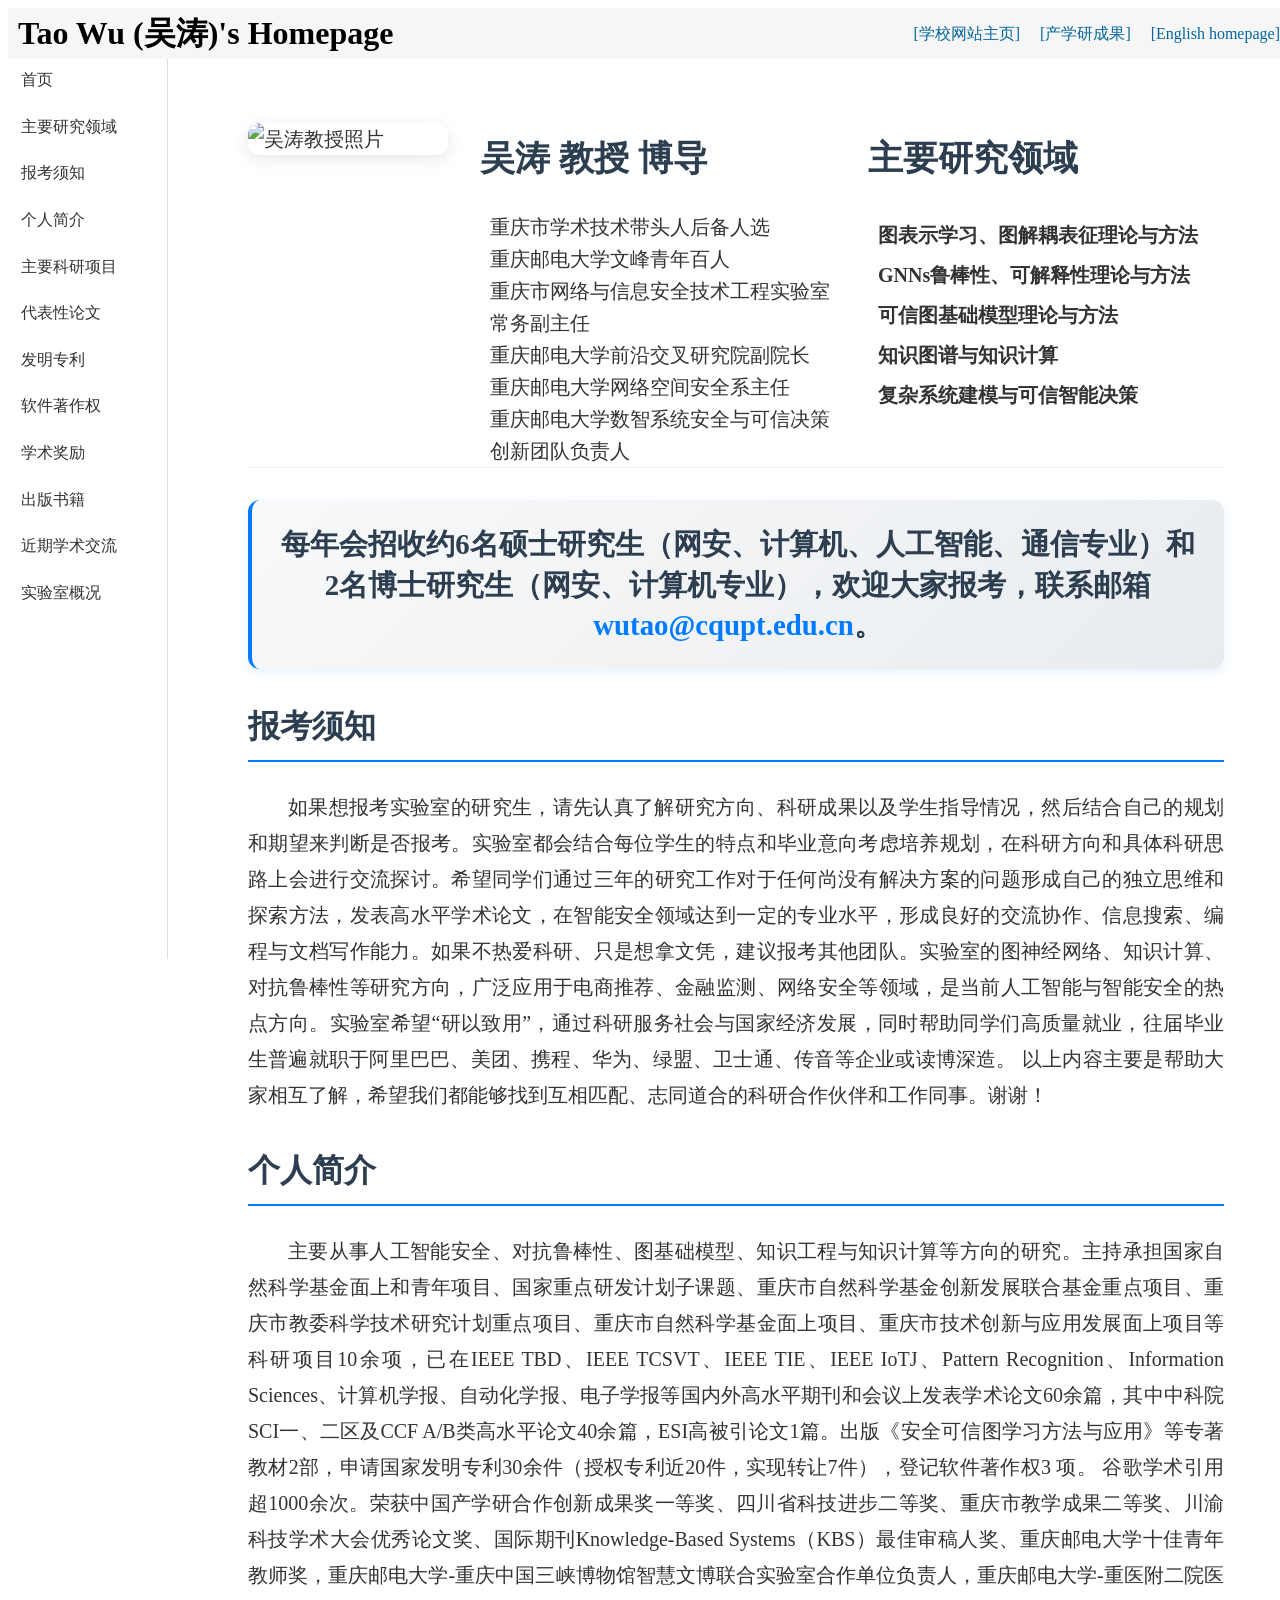
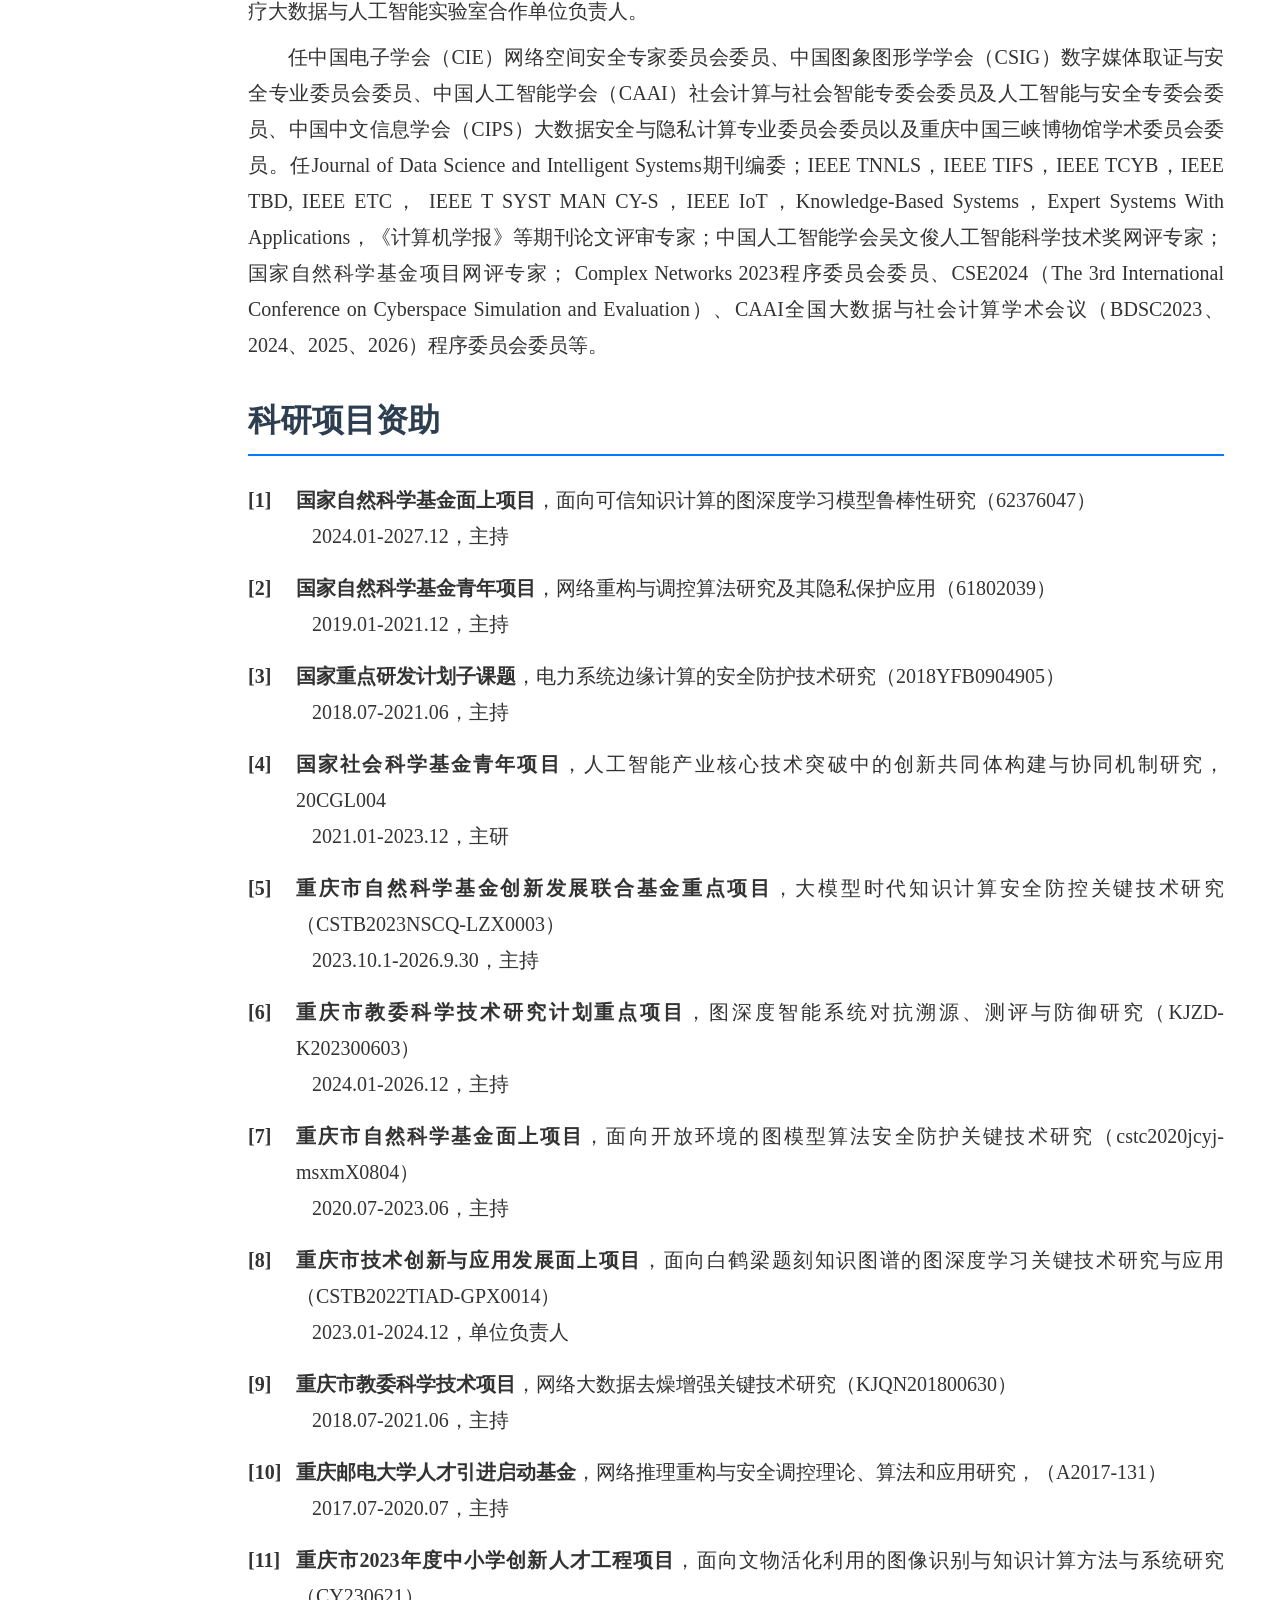
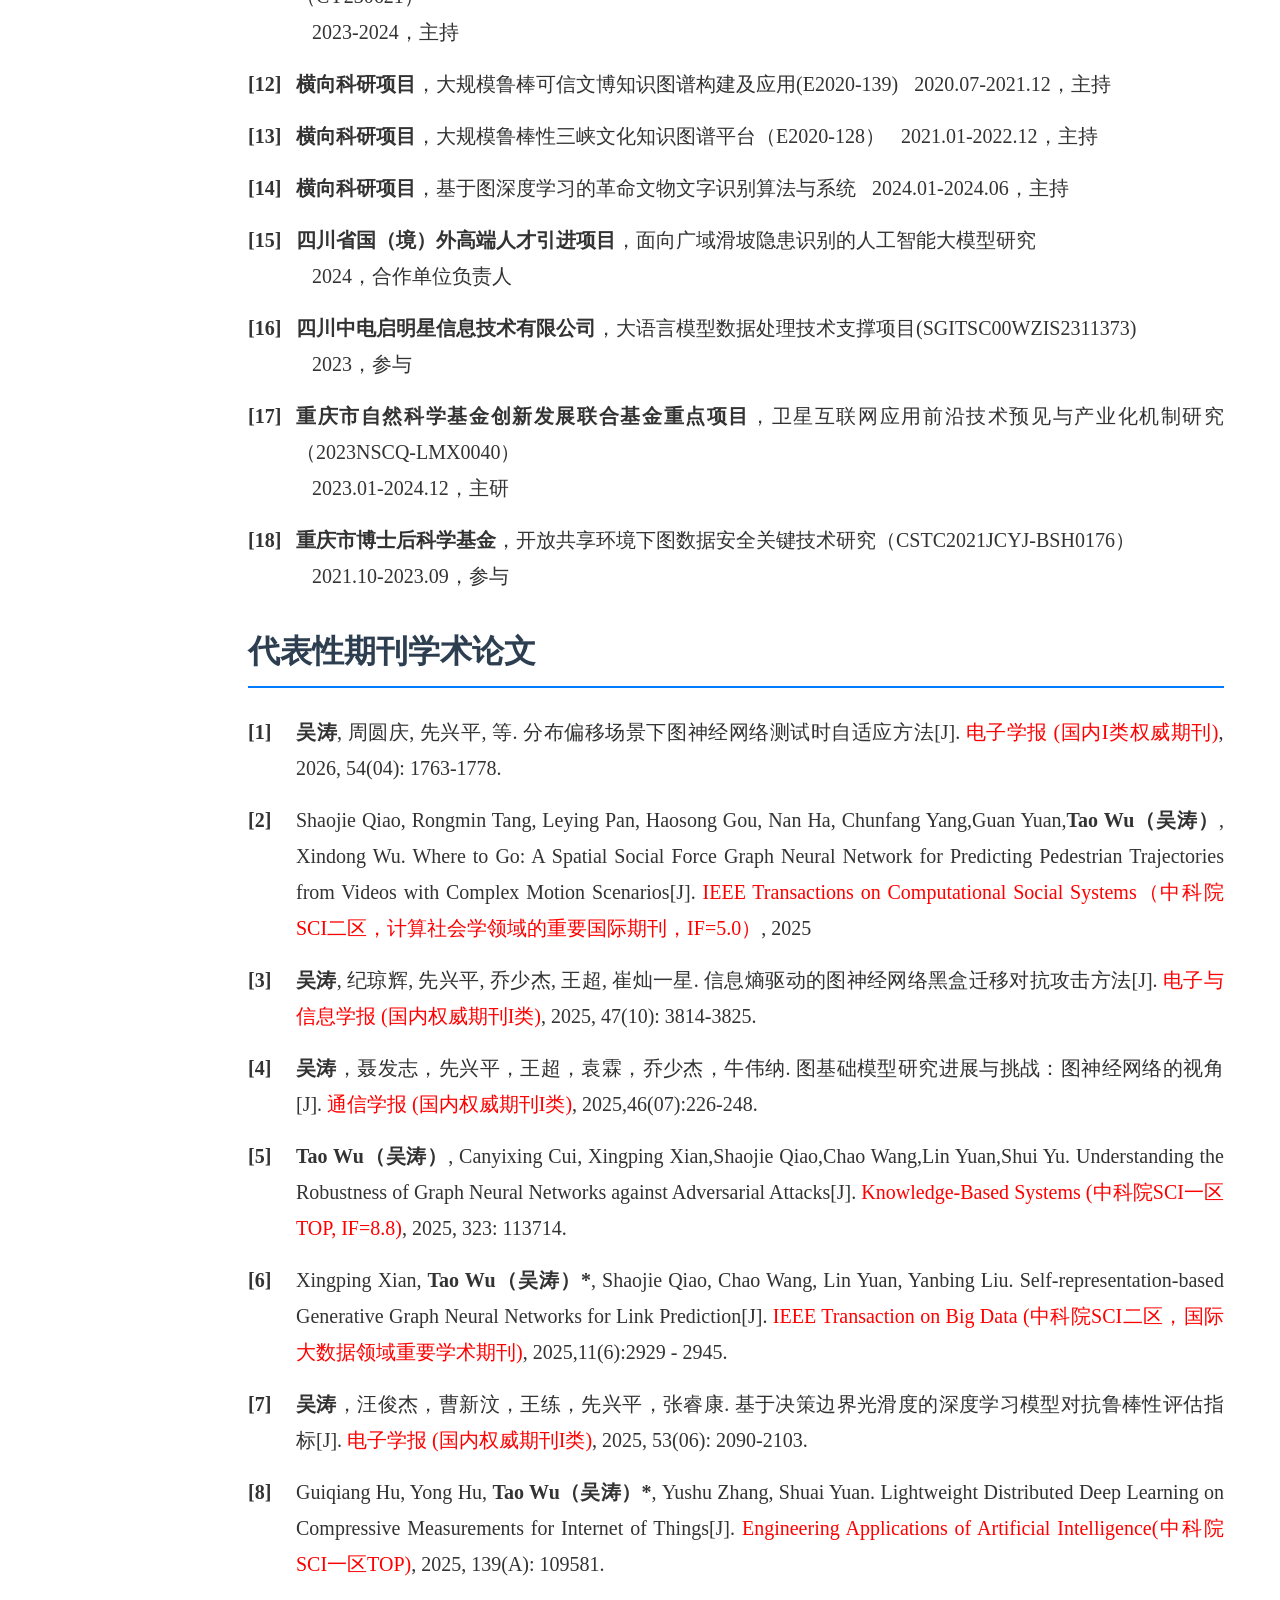
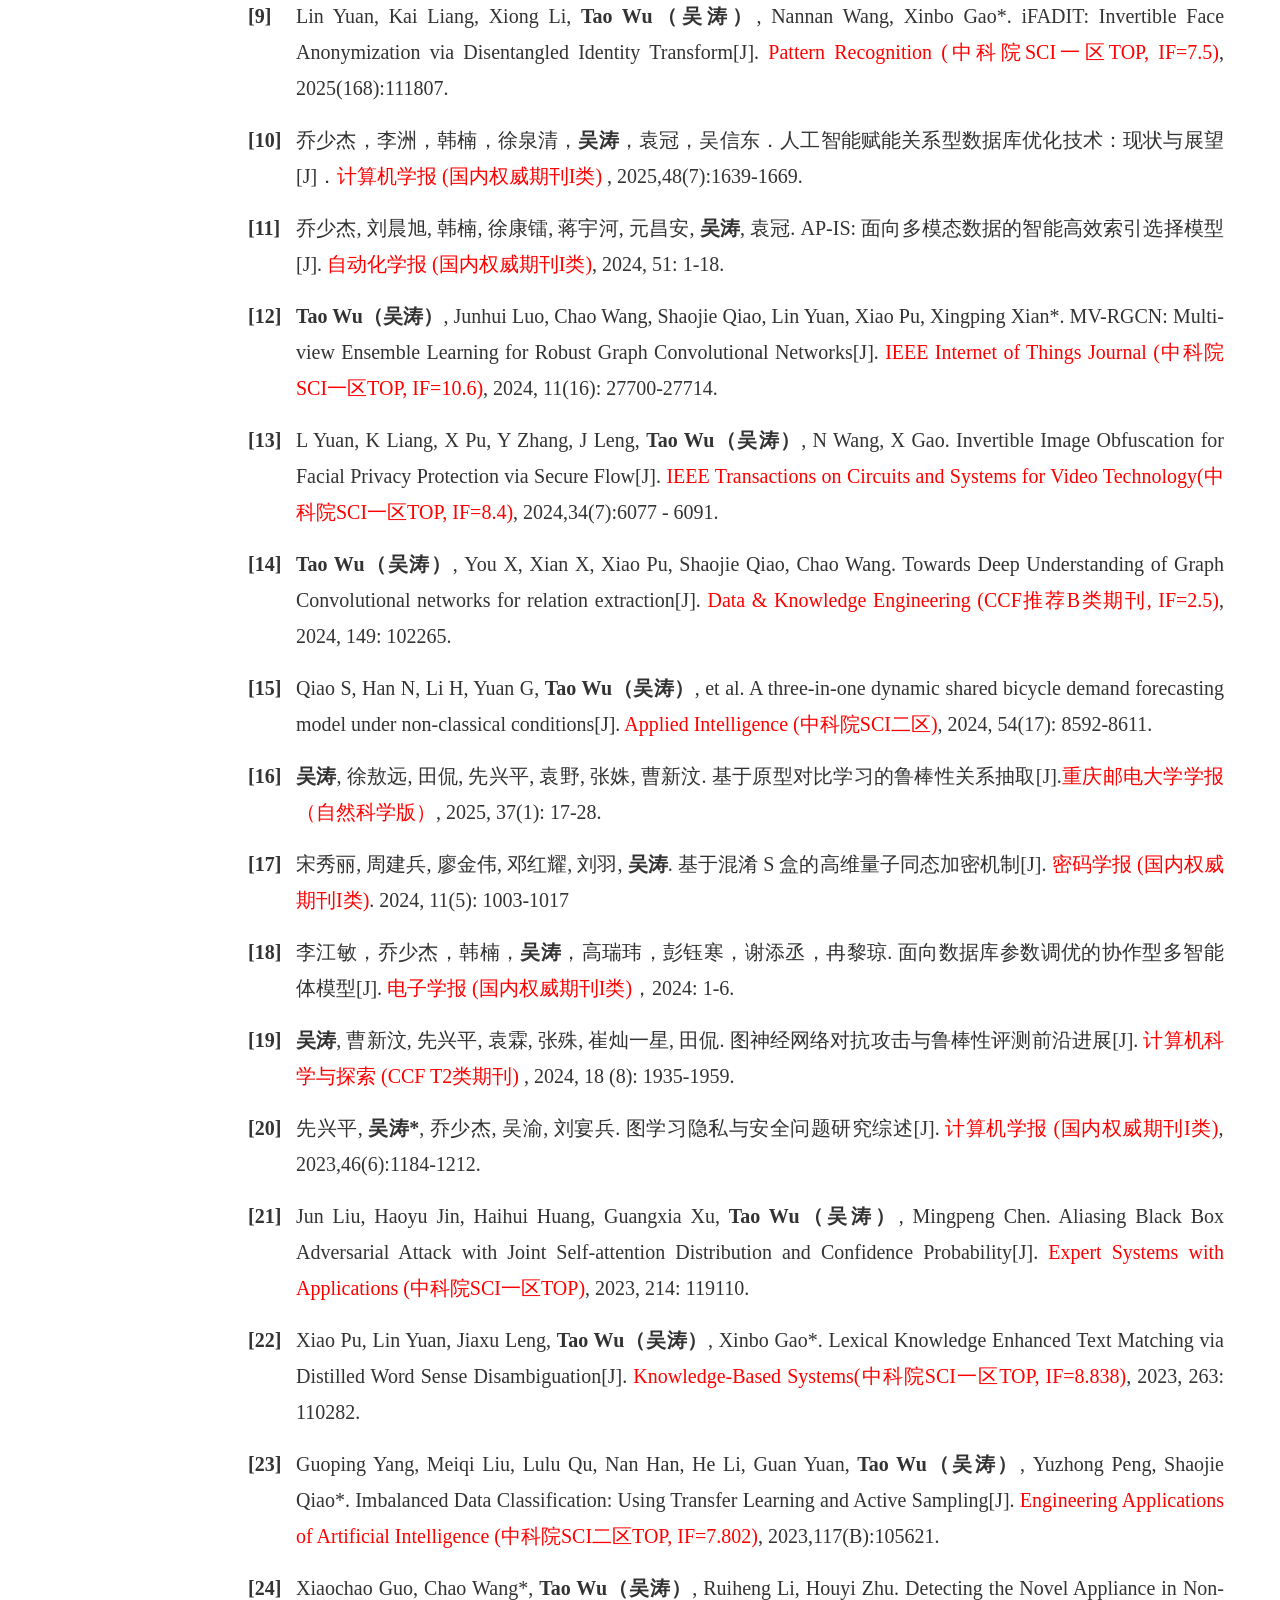
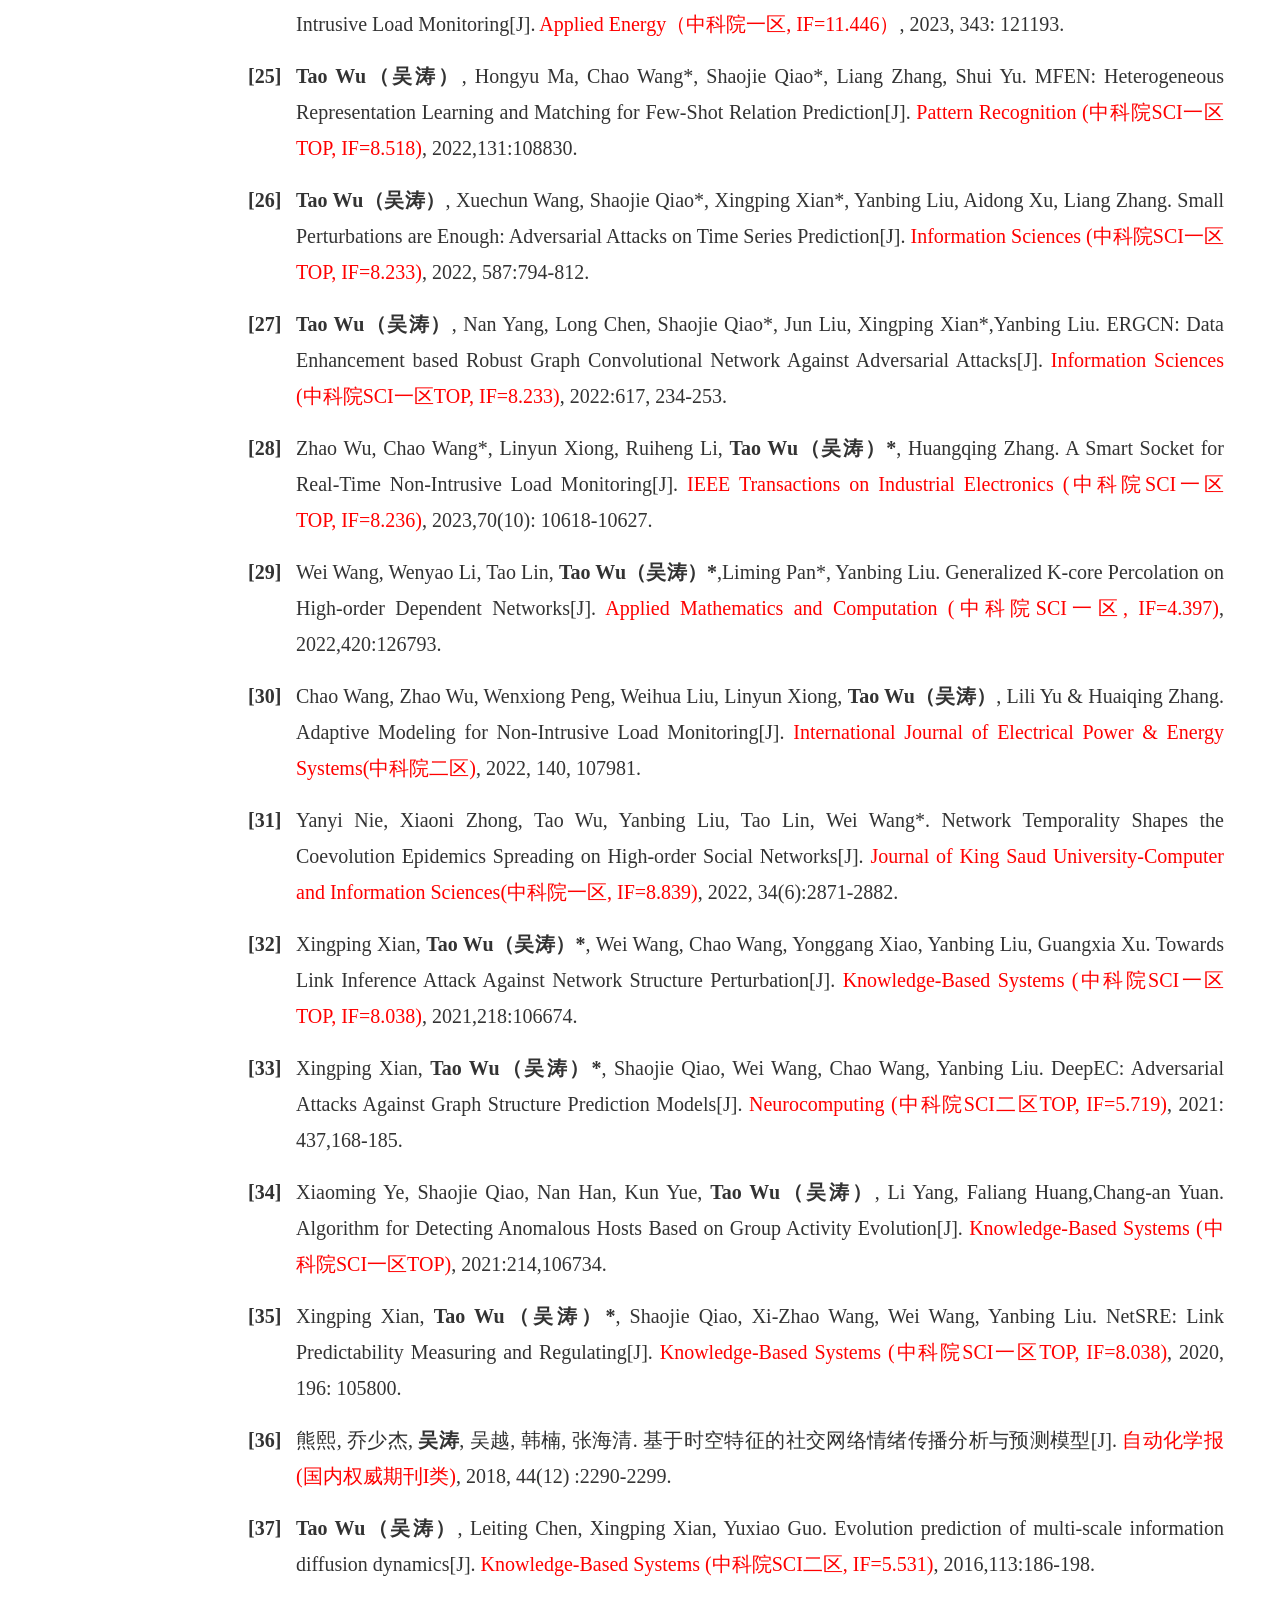
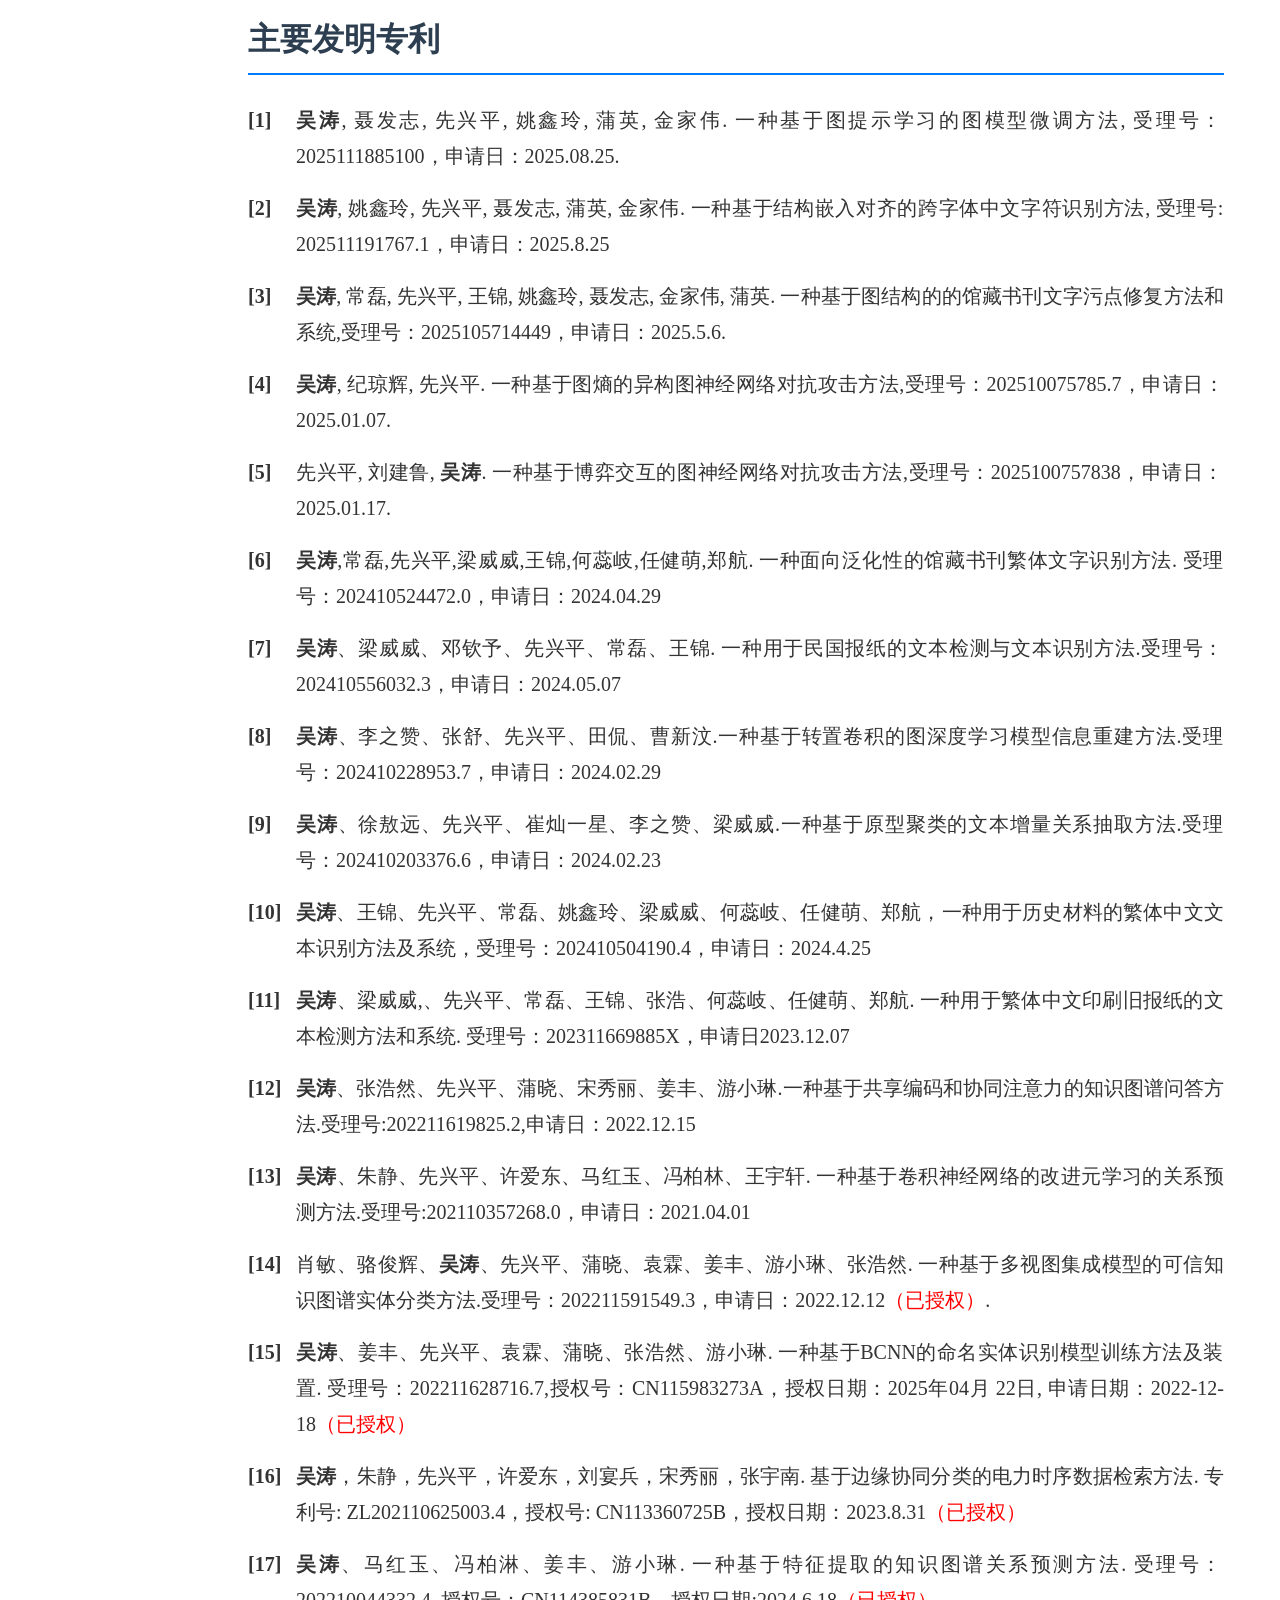
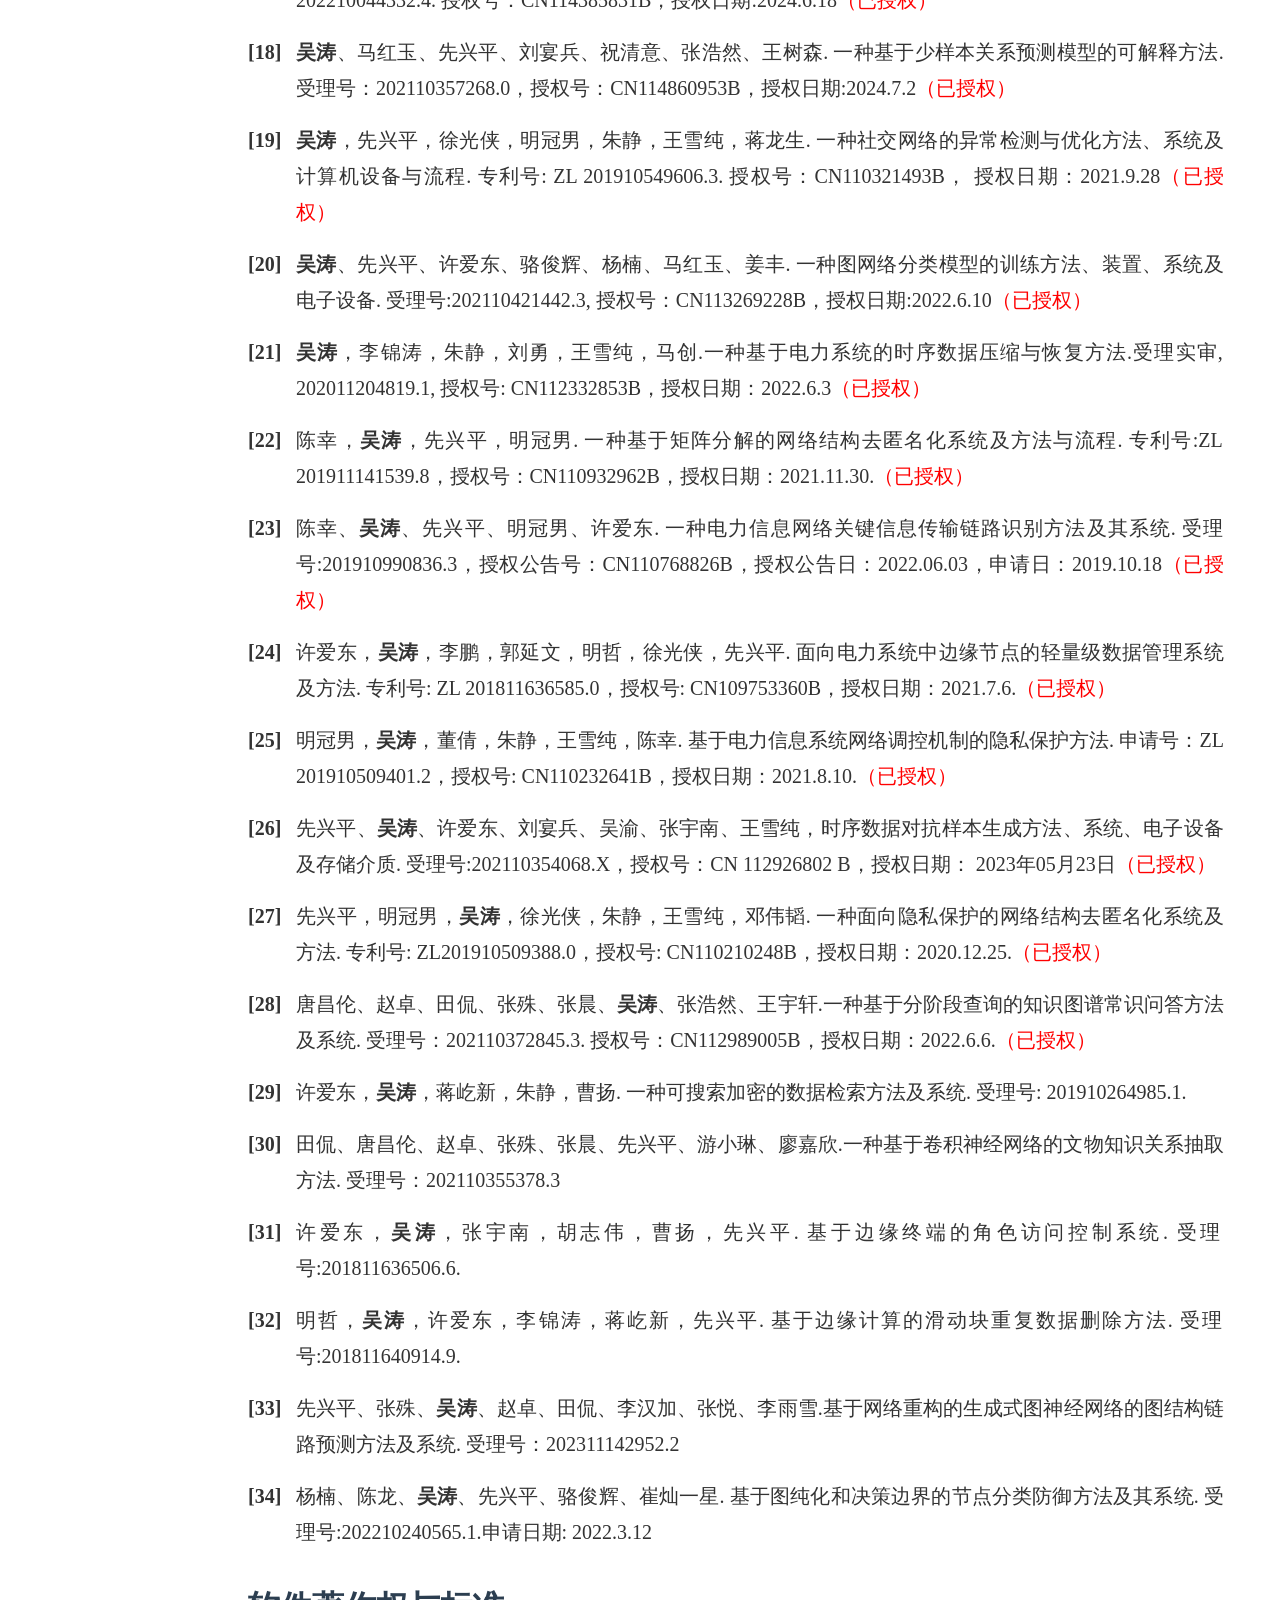
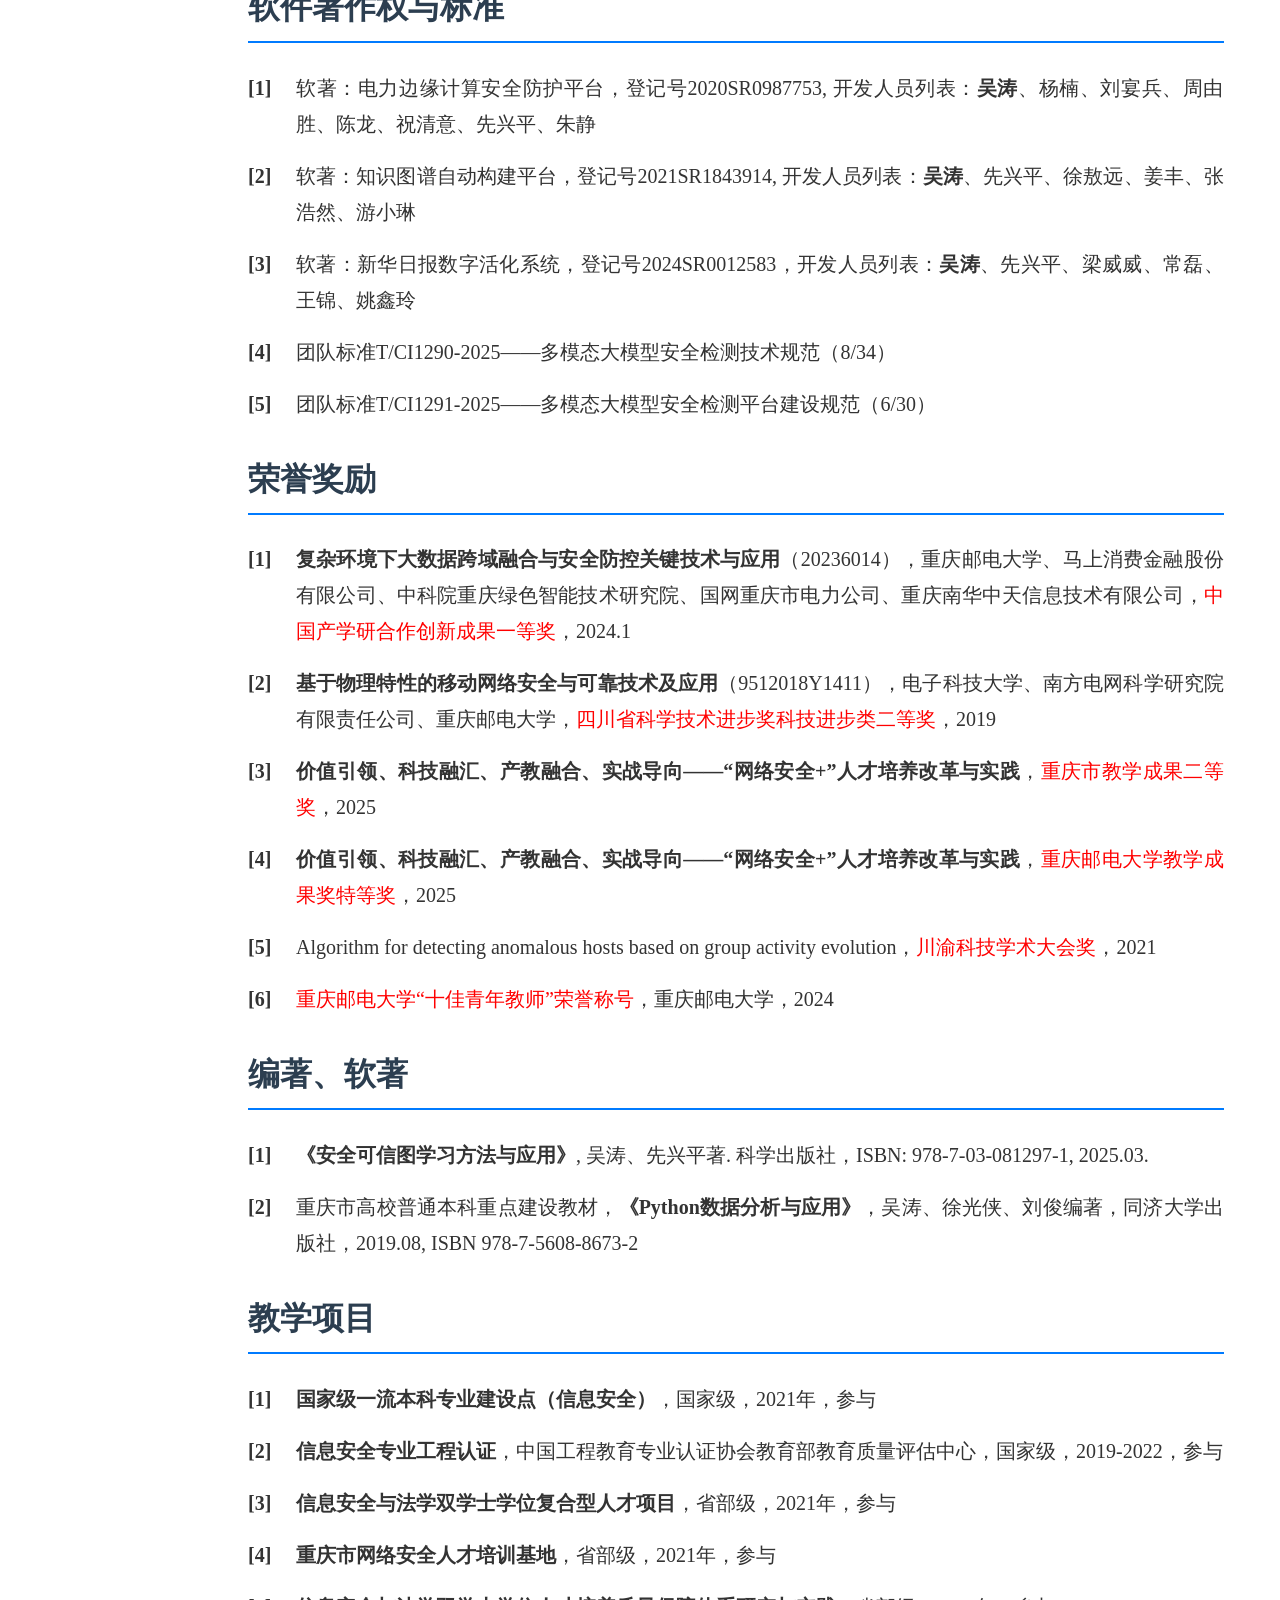
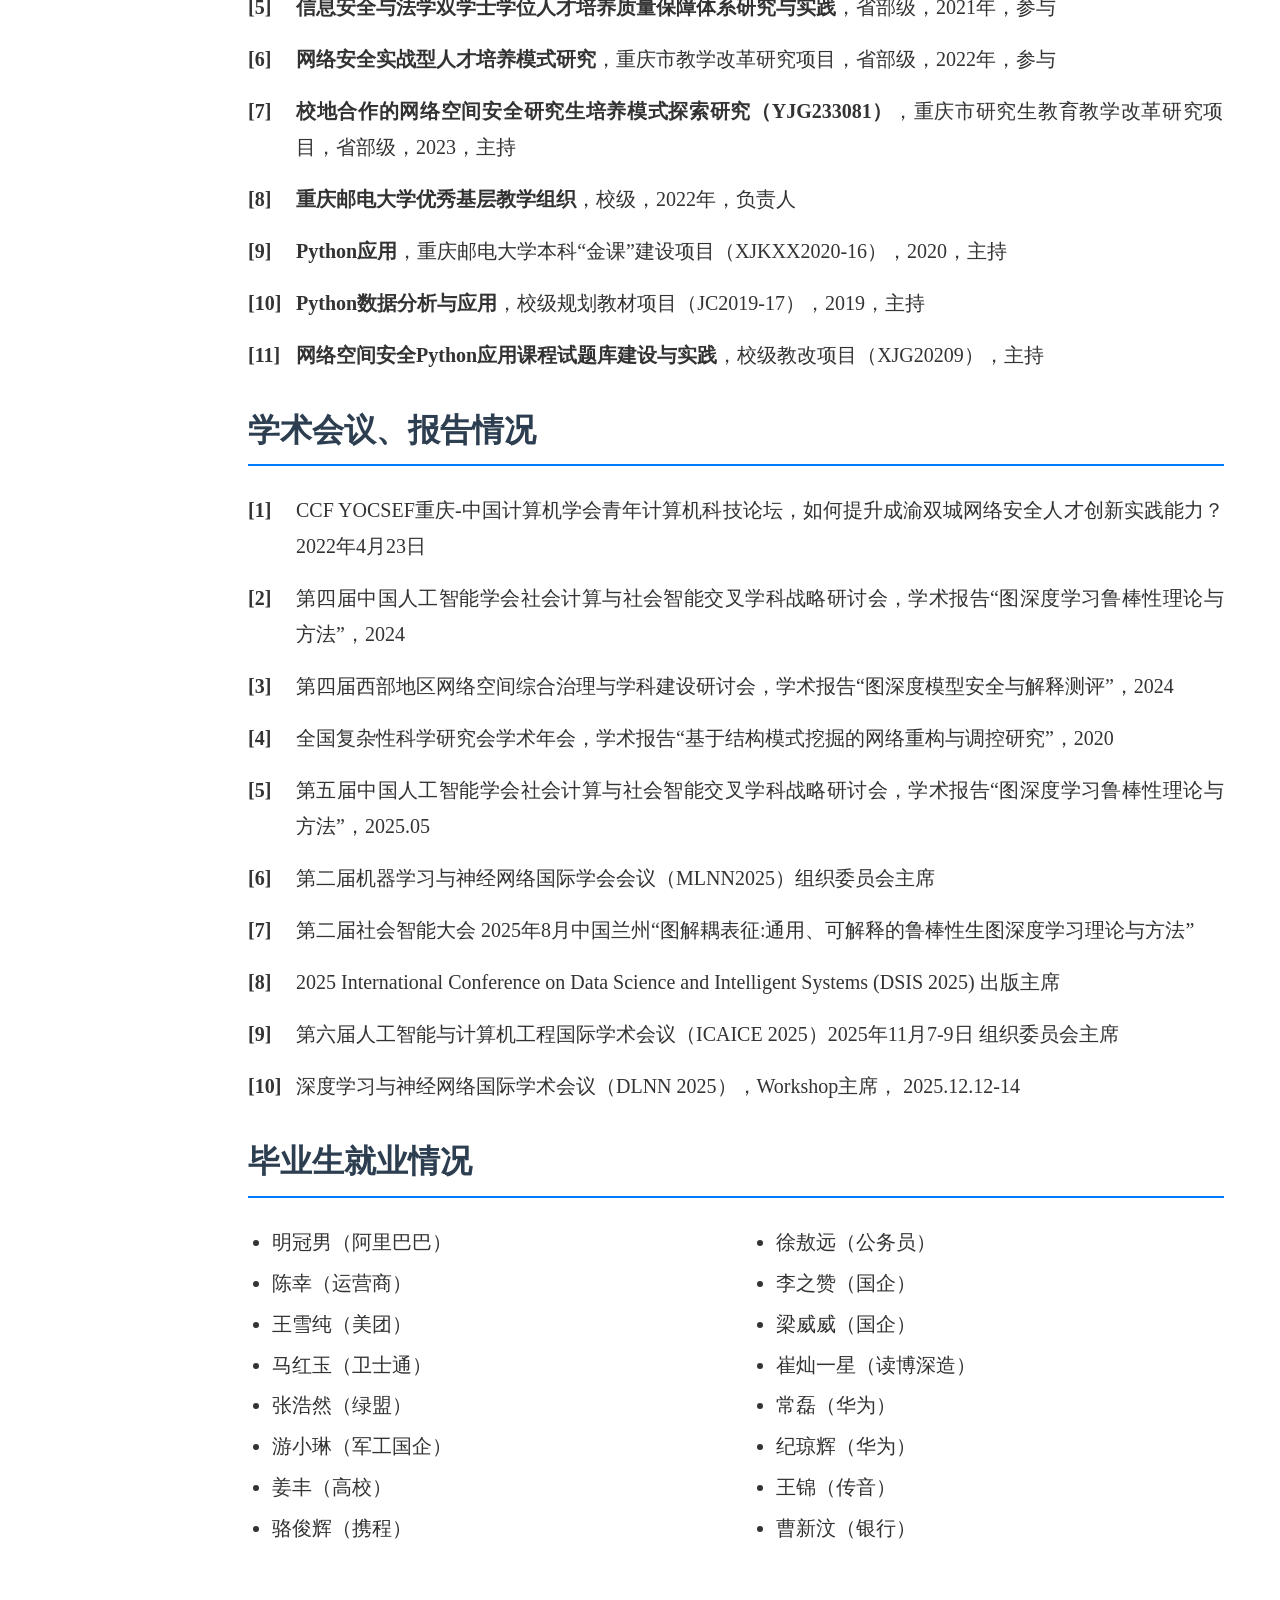
==== commit 1767adca: "更新主要研究领域和论文列表" ====
--- a/index.html
+++ b/index.html
@@ -55,11 +55,11 @@
 				<div id="researchArea">
 					<h2>主要研究领域</h2>
 					<ul>
-						<li><strong>图解耦表征理论与方法、图表示学习</strong></li>
-						<li><strong>鲁棒性GNNs理论与方法</strong>: 鲁棒性GNNs、鲁棒性修复、鲁棒性解释与测评</li>
-						<li><strong>图基础模型</strong>: 基础单元、模型架构、预训练与微调</li>
-						<li><strong>多模态图基础模型</strong></li>
-						<li><strong>图学习模型的图像内容识别、知识推理等应用</strong></li>
+						<li><strong>图表示学习、图解耦表征理论与方法</strong></li>
+						<li><strong>GNNs鲁棒性、可解释性理论与方法</strong></li>
+						<li><strong>可信图基础模型理论与方法</strong></li>
+						<li><strong>知识图谱与知识计算</strong></li>
+						<li><strong>复杂系统建模与可信智能决策</strong></li>
 					</ul>
 
 				</div>
@@ -175,6 +175,7 @@
 				<article class="section-content">
 
 					<ol>
+						<li><b>吴涛</b>, 周圆庆, 先兴平, 等. 分布偏移场景下图神经网络测试时自适应方法[J]. <span style="color: red;">电子学报 (国内I类权威期刊)</span>, 2026, 54(04): 1763-1778.</li>
 						<li>Shaojie Qiao, Rongmin Tang, Leying Pan, Haosong Gou, Nan Ha, Chunfang Yang,Guan Yuan,<b>Tao Wu（吴涛）</b>,
 							Xindong Wu. Where to Go: A Spatial Social Force Graph Neural Network for Predicting Pedestrian
 							Trajectories from Videos with Complex Motion Scenarios[J]. <span style="color: red;">IEEE Transactions on
@@ -276,61 +277,6 @@
 						<li><b>Tao Wu（吴涛）</b>, Leiting Chen, Xingping Xian, Yuxiao Guo. Evolution prediction of multi-scale
 							information diffusion dynamics[J]. <span style="color: red;">Knowledge-Based Systems
 								(中科院SCI二区, IF=5.531)</span>, 2016,113:186-198. </li>
-						<li>Xing Chen, <b>Tao Wu（吴涛）*</b>, Xingping Xian, Chao Wang, Ye Yuan, Guannan Ming. Enhancing robustness of
-							link prediction for noisy complex networks[J]. <span style="color: red;">Physica A: Statistical Mechanics
-								and its Applications (中科院SCI二区, IF=3.263)</span>, 2020, 555:124544. </li>
-						<li><b>Tao Wu（吴涛）*</b>, Xingping Xian, Linfeng Zhong, Xi Xiong, H. Eugene Stanley. Power iteration ranking
-							via hybrid diffusion for vital nodes identification[J]. <span style="color: red;">Physica A: Statistical
-								Mechanics and its Applications (中科院SCI二区, IF=3.263)</span>, 2018, 506:802-815. </li>
-						<li><b>Tao Wu（吴涛）*</b>, Leiting Chen, Linfeng Zhong, Xingping Xian. Enhanced collective influence: A
-							paradigm to optimize network disruption[J]. <span style="color: red;">Physica A: Statistical Mechanics and
-								its Applications (中科院SCI二区, IF=3.263)</span>, 2017, 472:43-52. </li>
-						<li><b>Tao Wu（吴涛）*</b>, Leiting Chen, Linfeng Zhong, Xingping Xian. Predicting the evolution of complex
-							networks via similarity dynamics[J]. <span style="color: red;">Physica A: Statistical Mechanics and its
-								Applications (中科院SCI二区, IF=3.263)</span>, 2017,465:662-672. </li>
-						<li><b>Tao Wu（吴涛）*</b>, Yuxiao Guo, Leiting Chen and Yanbing Liu. Integrated structure investigation in
-							complex networks by label propagation[J]. <span style="color: red;">Physica A: Statistical Mechanics and
-								its Applications (中科院SCI二区, IF=3.263)</span>, 2016,448:68-80. </li>
-						<li><b>Tao Wu（吴涛）</b>, Cao X, Jiang F, et al. Low-Resource Chinese Named Entity Recognition via CNN-based
-							Multitask Learning[J]. <span style="color: red;">Journal of Data Science and Intelligent Systems</span>,
-							2024.</li>
-						<li>Xingping Xian, <b>Tao Wu（吴涛）*</b>, Shaojie Qiao, Wei Wang, Yanbing Liu, Nan Han. Multi-View Low-Rank
-							Coding based Structural De-anonymization for Privacy Preserving[J]. <span style="color: red;">IEEE
-								Access（中科院SCI二区, IF=4.098）</span>, 2020 , 8:94575-94593. </li>
-						<li><b>Tao Wu（吴涛）*</b>, Guannan Ming, Xingping Xian, Wei Wang, Shaojie Qiao, Guangxia Xu. Structural
-							Predictability Optimization Against Inference Attacks in Data Publishing[J]. <span
-								style="color: red;">IEEE Access（中科院SCI二区, IF=4.07）</span>, 2019, 7: 92119-92136.</li>
-						<li><b>Tao Wu（吴涛）*</b>, Cui, C., Zhao, Z., Xian, X., Tian, K., Cao, X. (2023). Rethinking the Robustness
-							of Graph Neural Networks. Big Data and Social Computing[C]// BDSC 2023. Communications in Computer and
-							Information Science, vol 1846. Springer, Singapore. https://doi.org/10.1007/978-981-99-3925-1_23</li>
-						<li>Jing Zhu, <b>Tao Wu（吴涛）*</b>, Jintao Li, Yanbin Liu, Qixin Jiang. Multi-keyword Cipher-text Retrieval
-							Method for Smart Grid Edge Computing[C]//Journal of Physics: Conference Series. IOP Publishing, 2021,
-							1754(1): 012076..</li>
-						<li>Aidong Xu, <b>Tao Wu（吴涛）*</b>, Yunan Zhang, Zhiwei Hu, Yixin Jiang. Graph-Based Time Series Edge Anomaly
-							Detection in Smart Grid[C]//2021 7th IEEE Intl Conference on Big Data Security on Cloud (BigDataSecurity),
-							IEEE Intl Conference on High Performance and Smart Computing,(HPSC) and IEEE Intl Conference on
-							Intelligent Data and Security (IDS). IEEE, 2021: 1-6.</li>
-						<li>Zhiwei Hu, <b>Tao Wu（吴涛）*</b>, Yunan Zhang, Jintao Li, Longsheng Jiang. Time Series Anomaly Detection
-							Based on Graph Convolutional Networks[C]//2020 2nd International Conference on Applied Machine Learning
-							(ICAML). IEEE, 2020: 138-145.</li>
-						<li>Aidong Xu, Xuechun Wang, Yunan Zhang, <b>Tao Wu（吴涛）*</b>, Xingping Xian. Adversarial Attacks on Deep
-							Neural Networks for Time Series Prediction[C]//2021 10th International Conference on Internet Computing
-							for Science and Engineering. 2021: 8-14.</li>
-						<li>Yunan Zhang, <b>Tao Wu（吴涛）*</b> and Xingping Xian. A Brief Survey on Privacy-Preserving Methods for
-							Graph-Structured Data[C]//The International Conference on Image, Vision and Intelligent Systems (ICIVIS
-							2021). Springer, Singapore, 2022: 573-583.</li>
-						<li>Yanwen Guo, <b>Tao Wu（吴涛）*</b>, Yanbing Liu, and Yixin Jiang. Univariate Forecasting of time series data
-							Based on Seq2Seq Model[C]//Proceedings of the 2020 4th International Conference on Electronic Information
-							Technology and Computer Engineering. 2020: 642-646.</li>
-						<li>Guannan Ming, <b>Tao Wu（吴涛）*</b>, Xiaofeng Liao, Xingping Xian. Structural Predictability Regulation for
-							Graph data[C]//2019 3rd International Conference on Electronic Information Technology and Computer
-							Engineering (EITCE). IEEE, 2019: 234-242.</li>
-						<li><b>Tao Wu（吴涛）*</b>, Leiting Chen, Yayong Guan, Xin Li, Yuxiao Guo. LPA based Hierarchical Community
-							Detection, IEEE 17th International Conference on Computational Science and Engineering (CSE), Chengdu,
-							19-21 Dec. 2014.</li>
-						<li>Yayong Guan, <b>Tao Wu（吴涛）*</b>, Jin Ning, Hong-Bin Cai. Hybrid attributes similarity measurement for
-							spectral clustering, 11th International Computer Conference on Wavelet Active Media Technology and
-							Information Processing (ICCWAMTIP), Chengdu, 19-21 Dec. 2014.</li>
 					</ol>
 
 				</article>
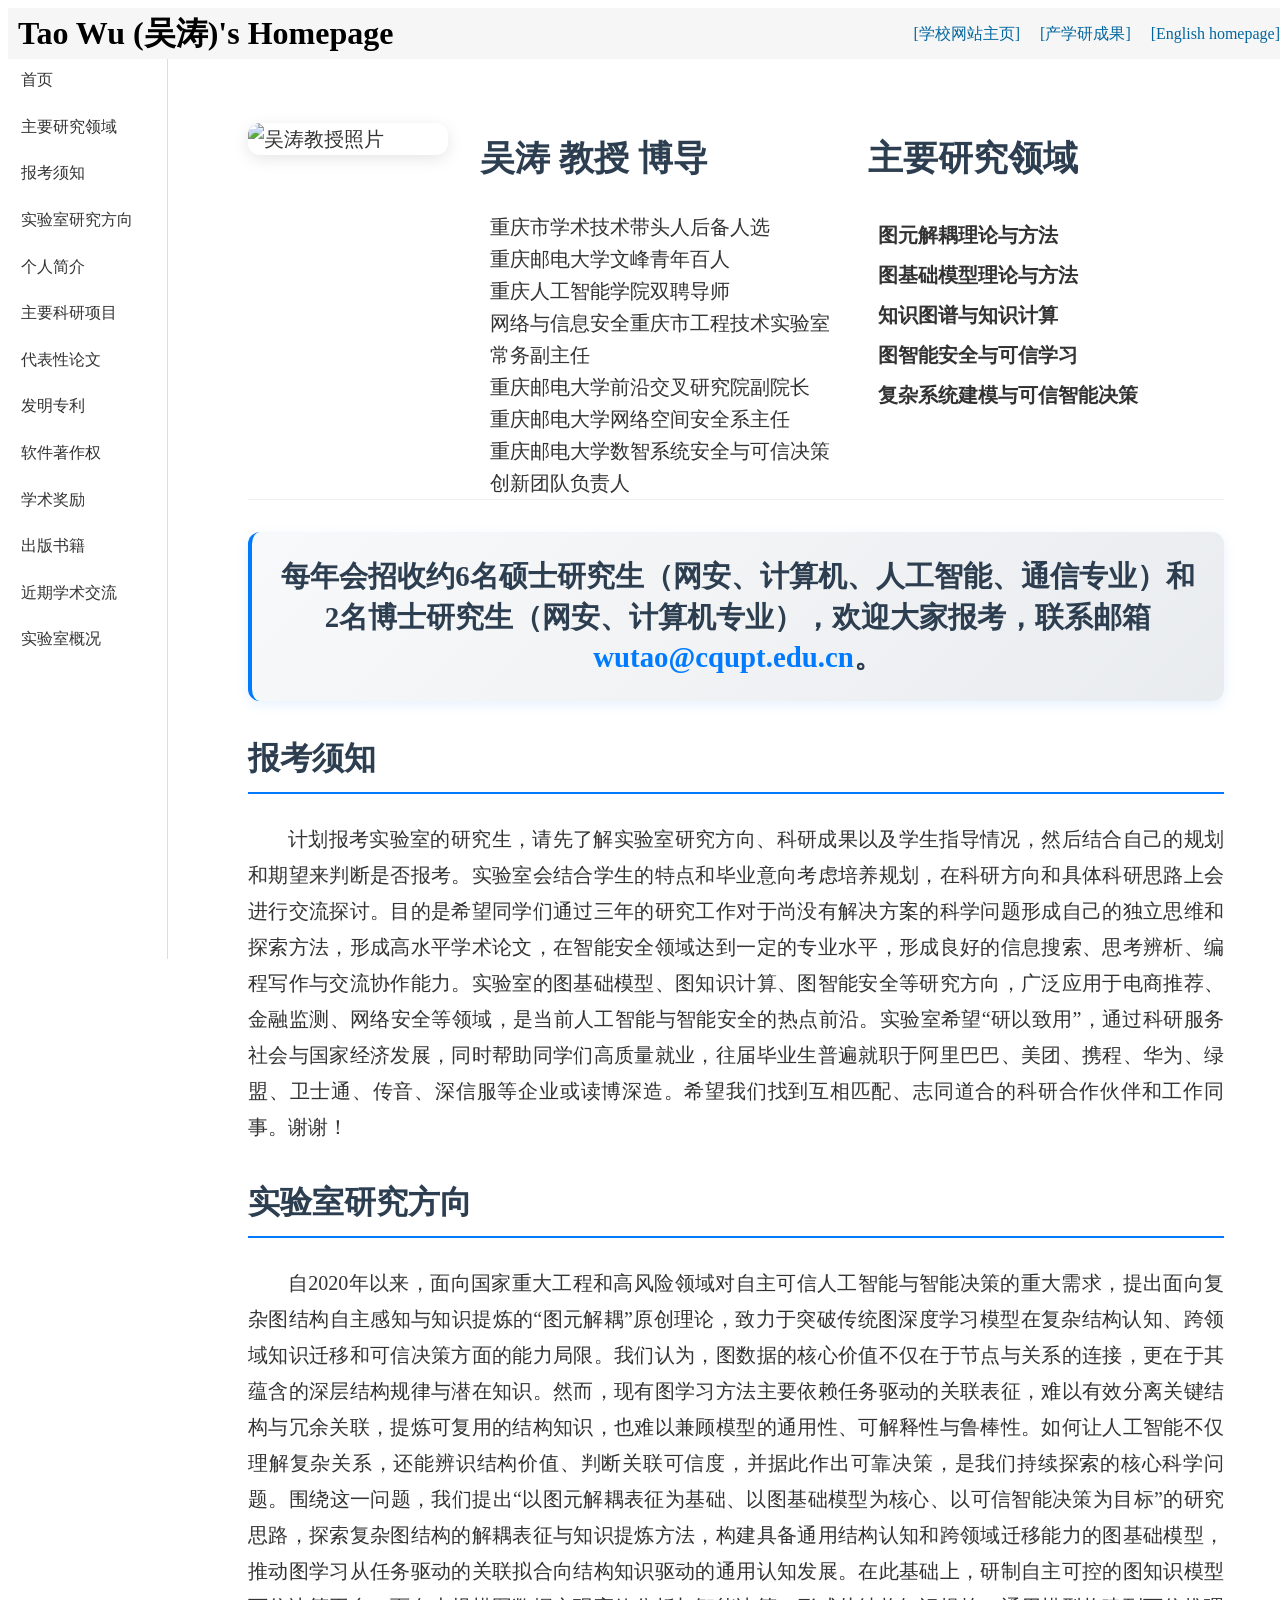
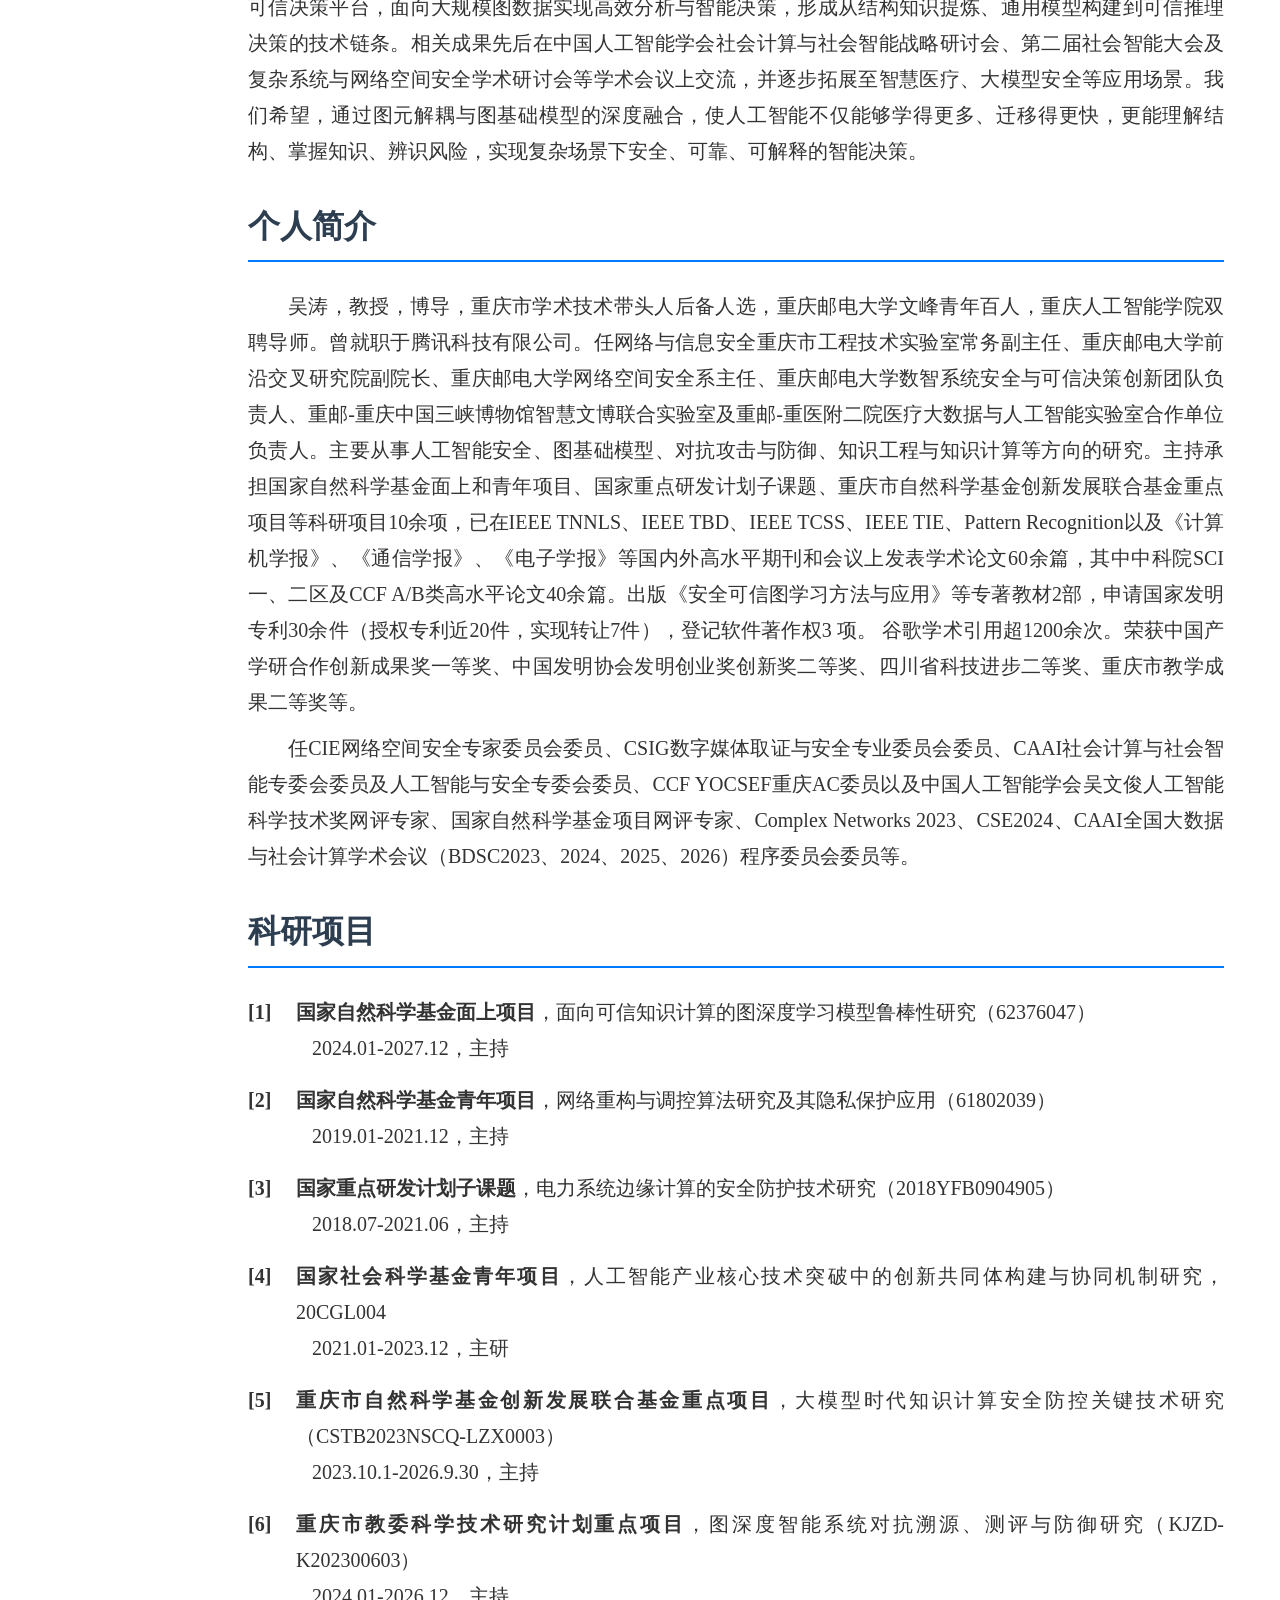
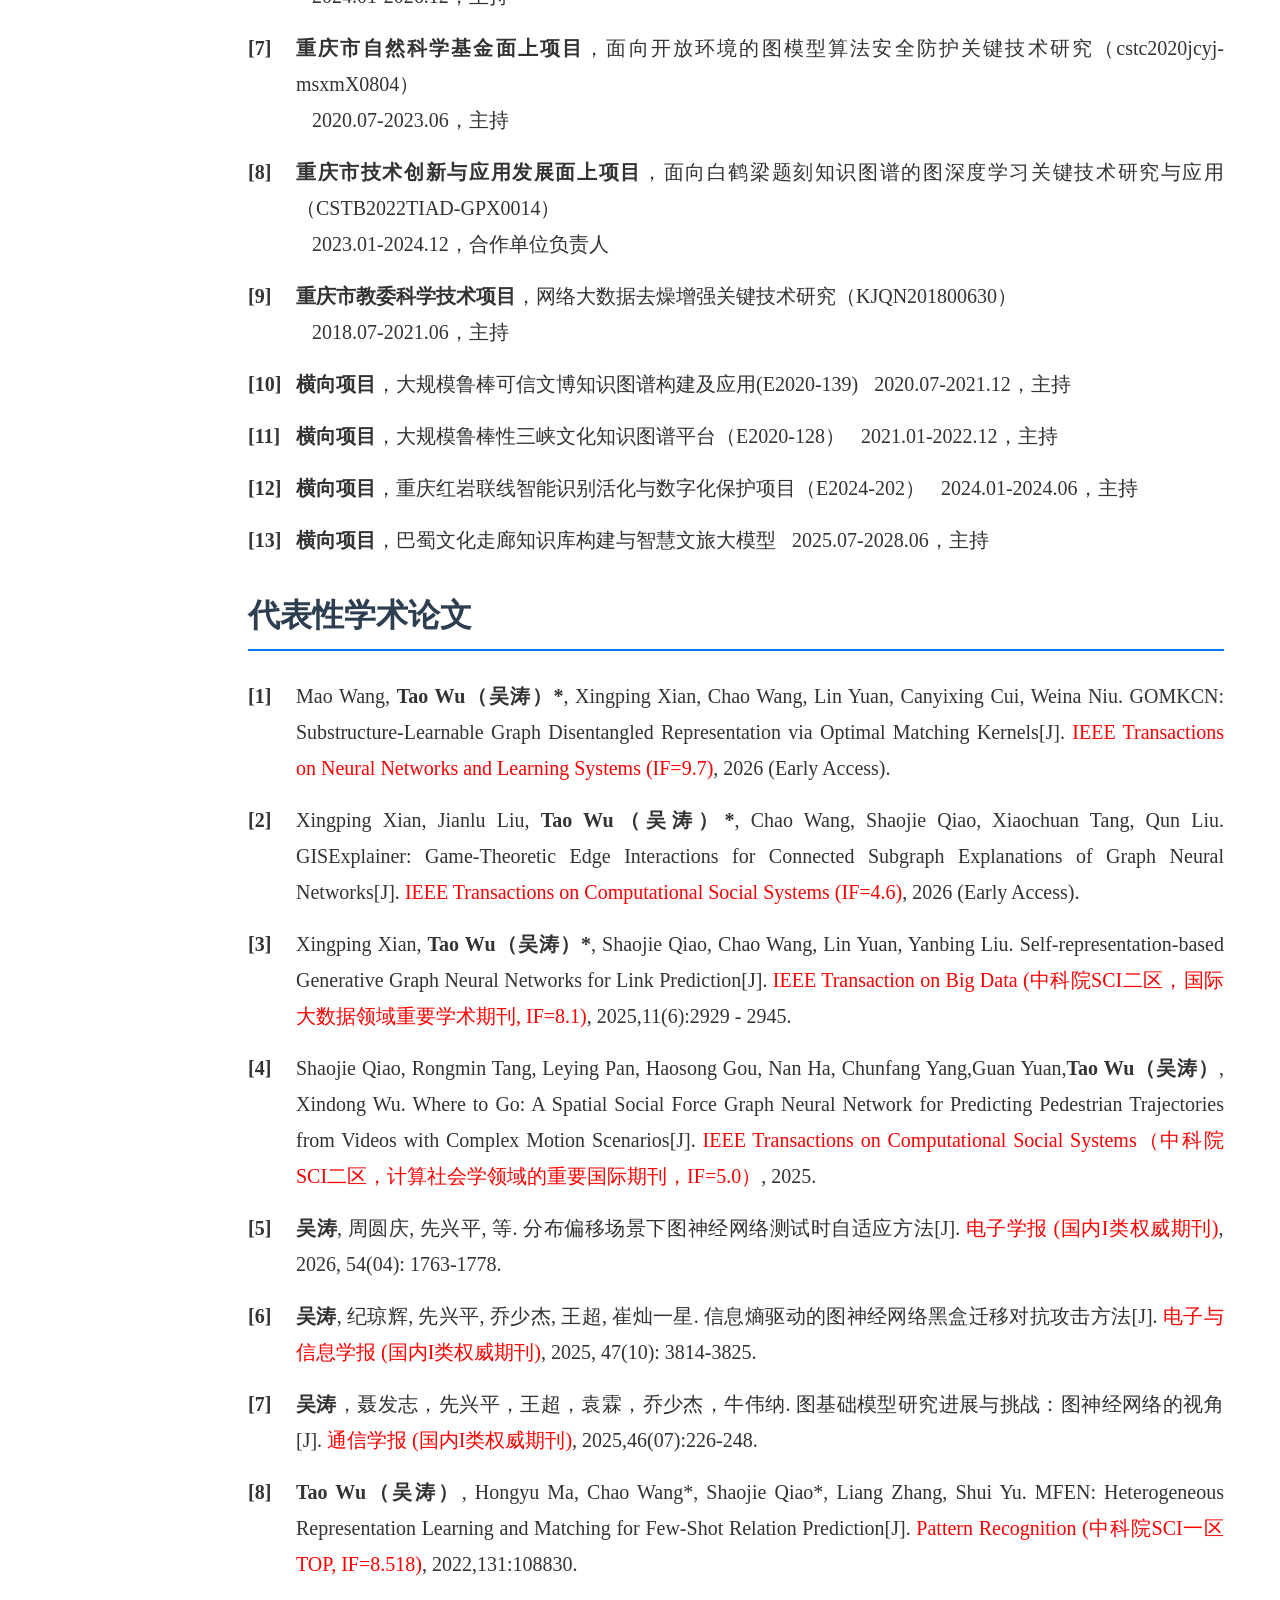
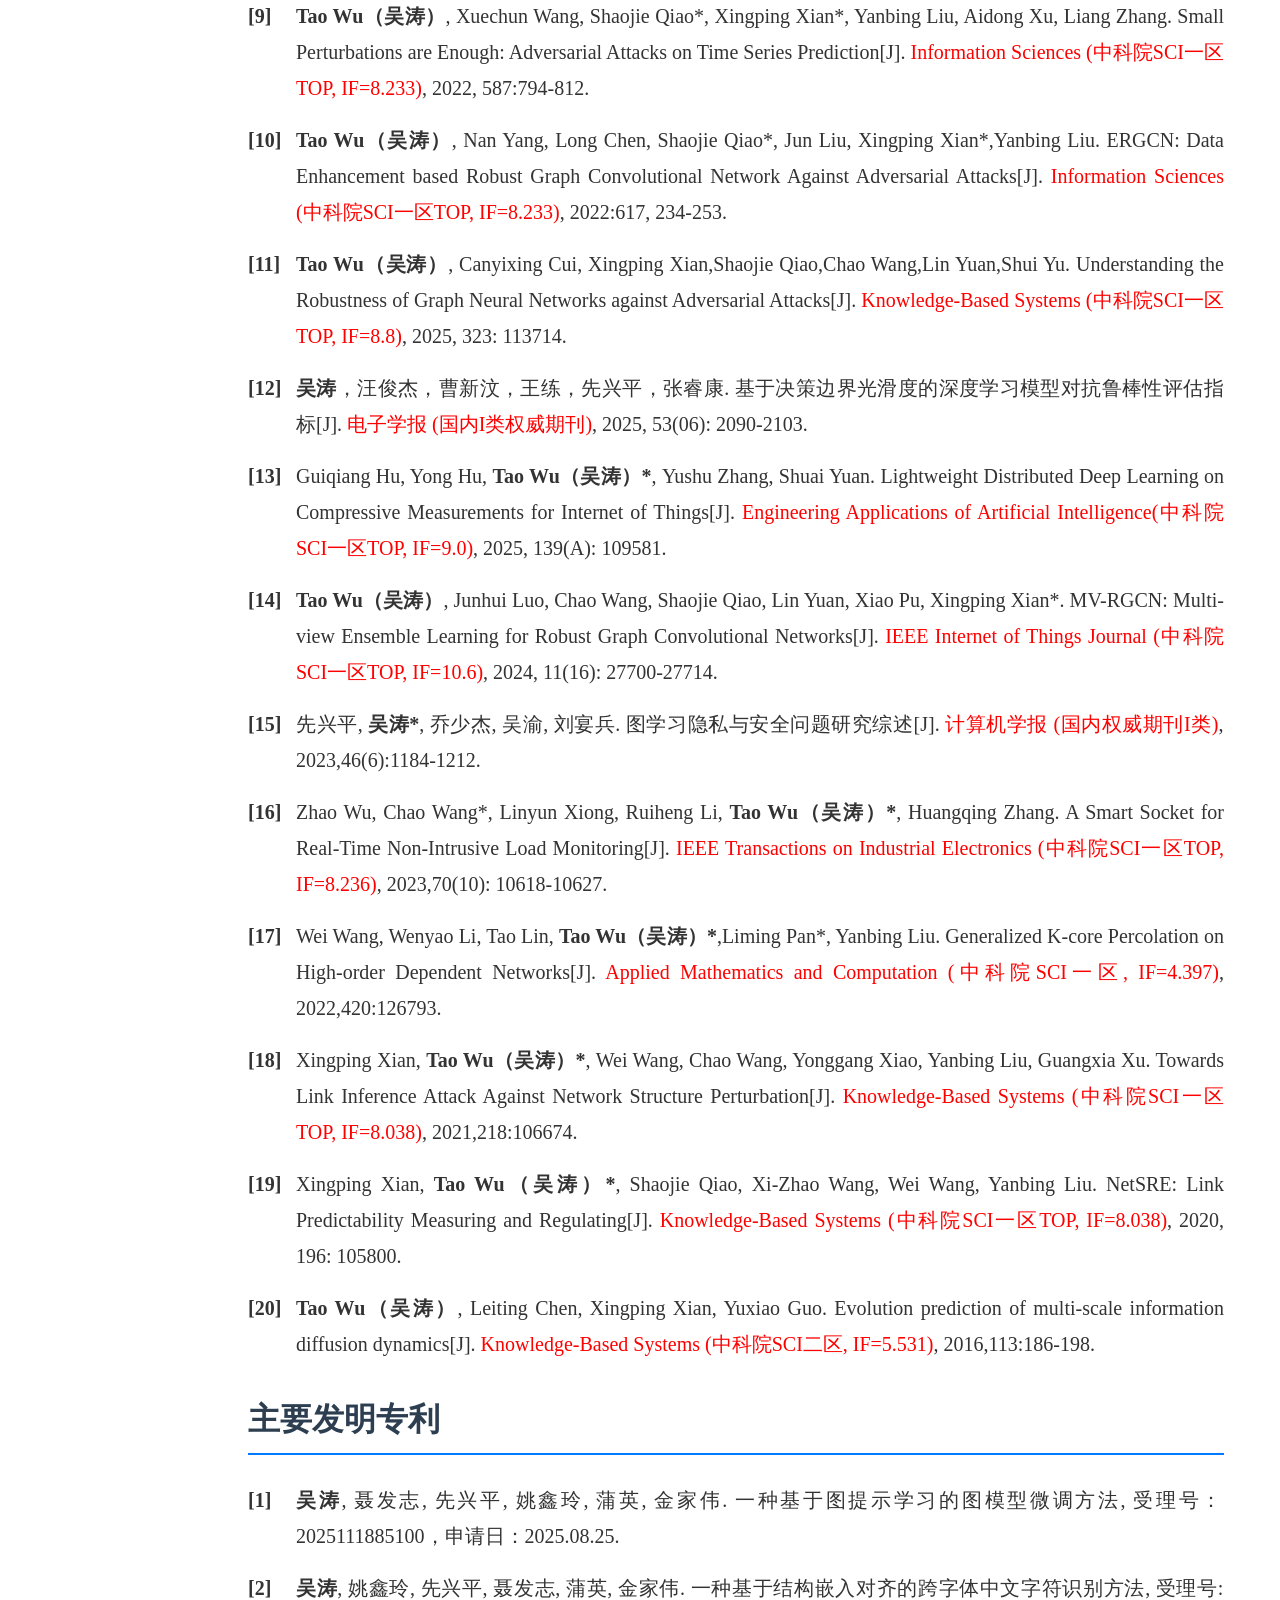
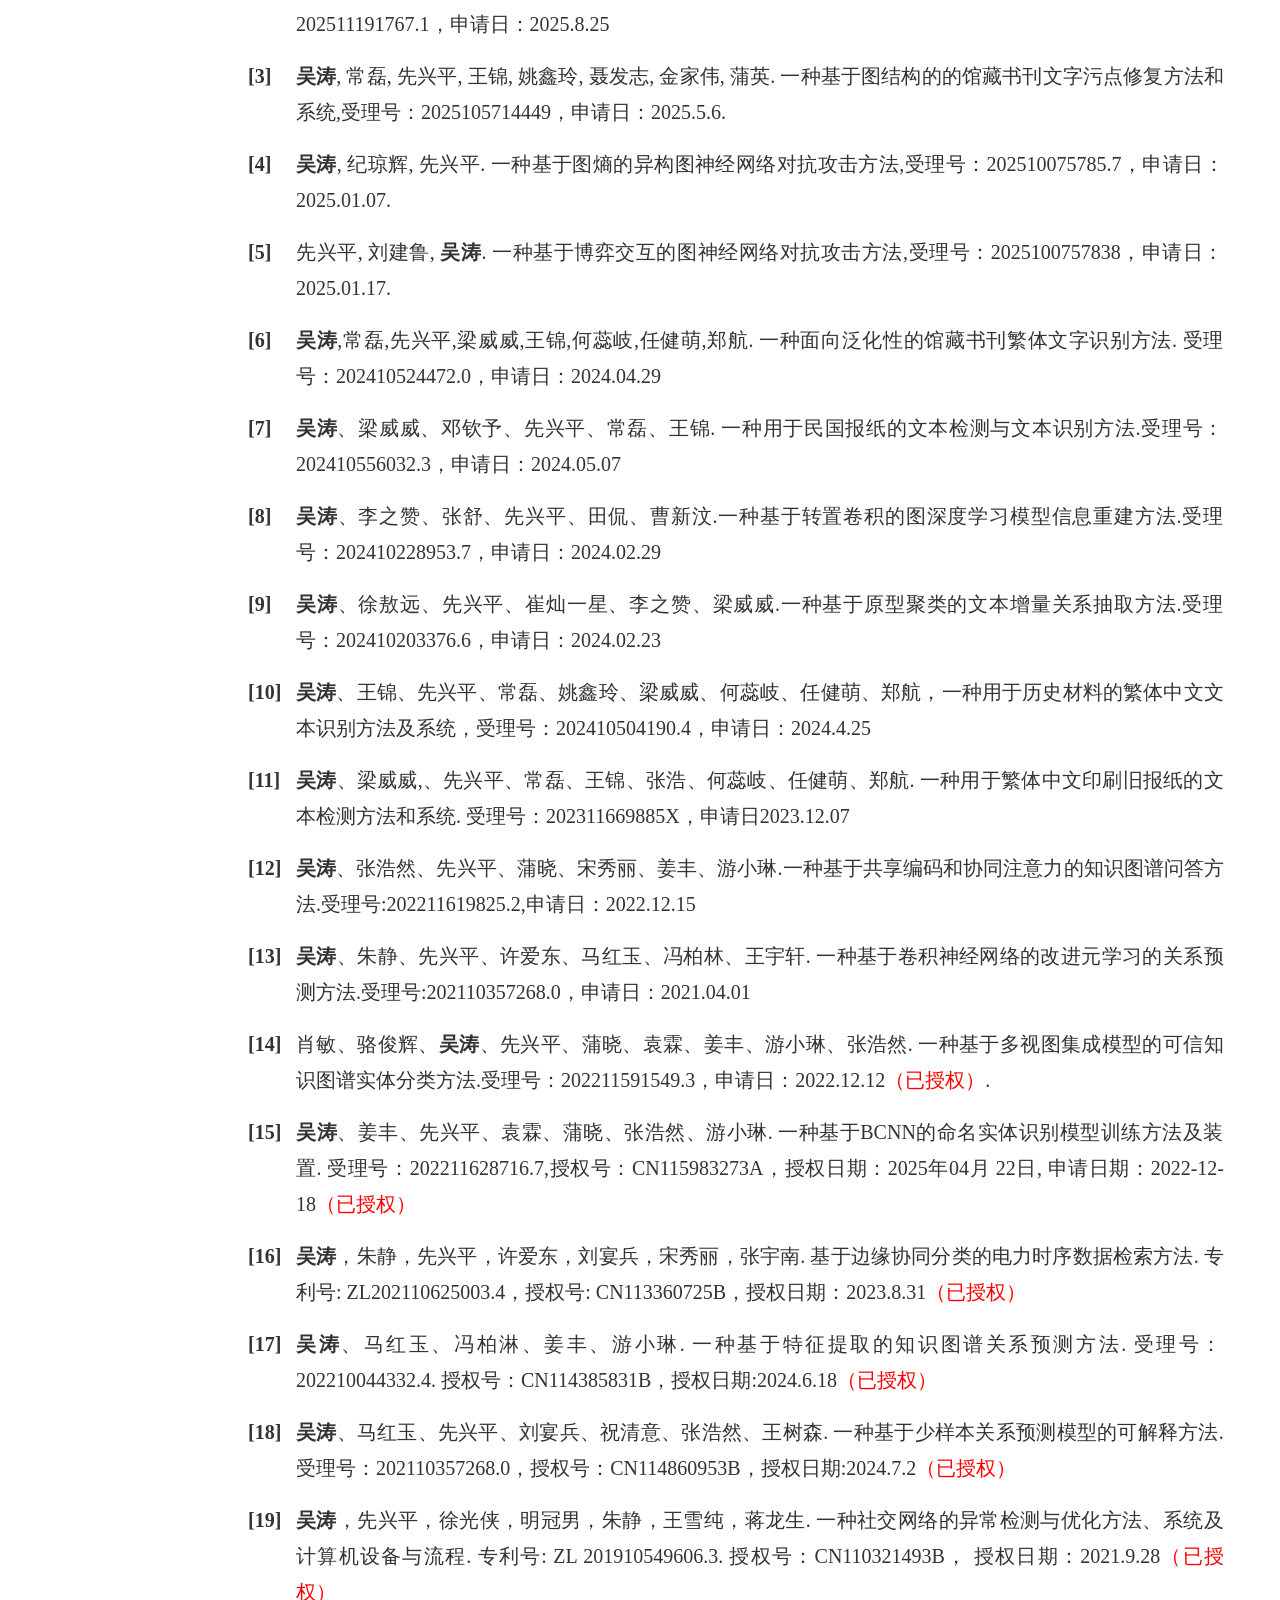
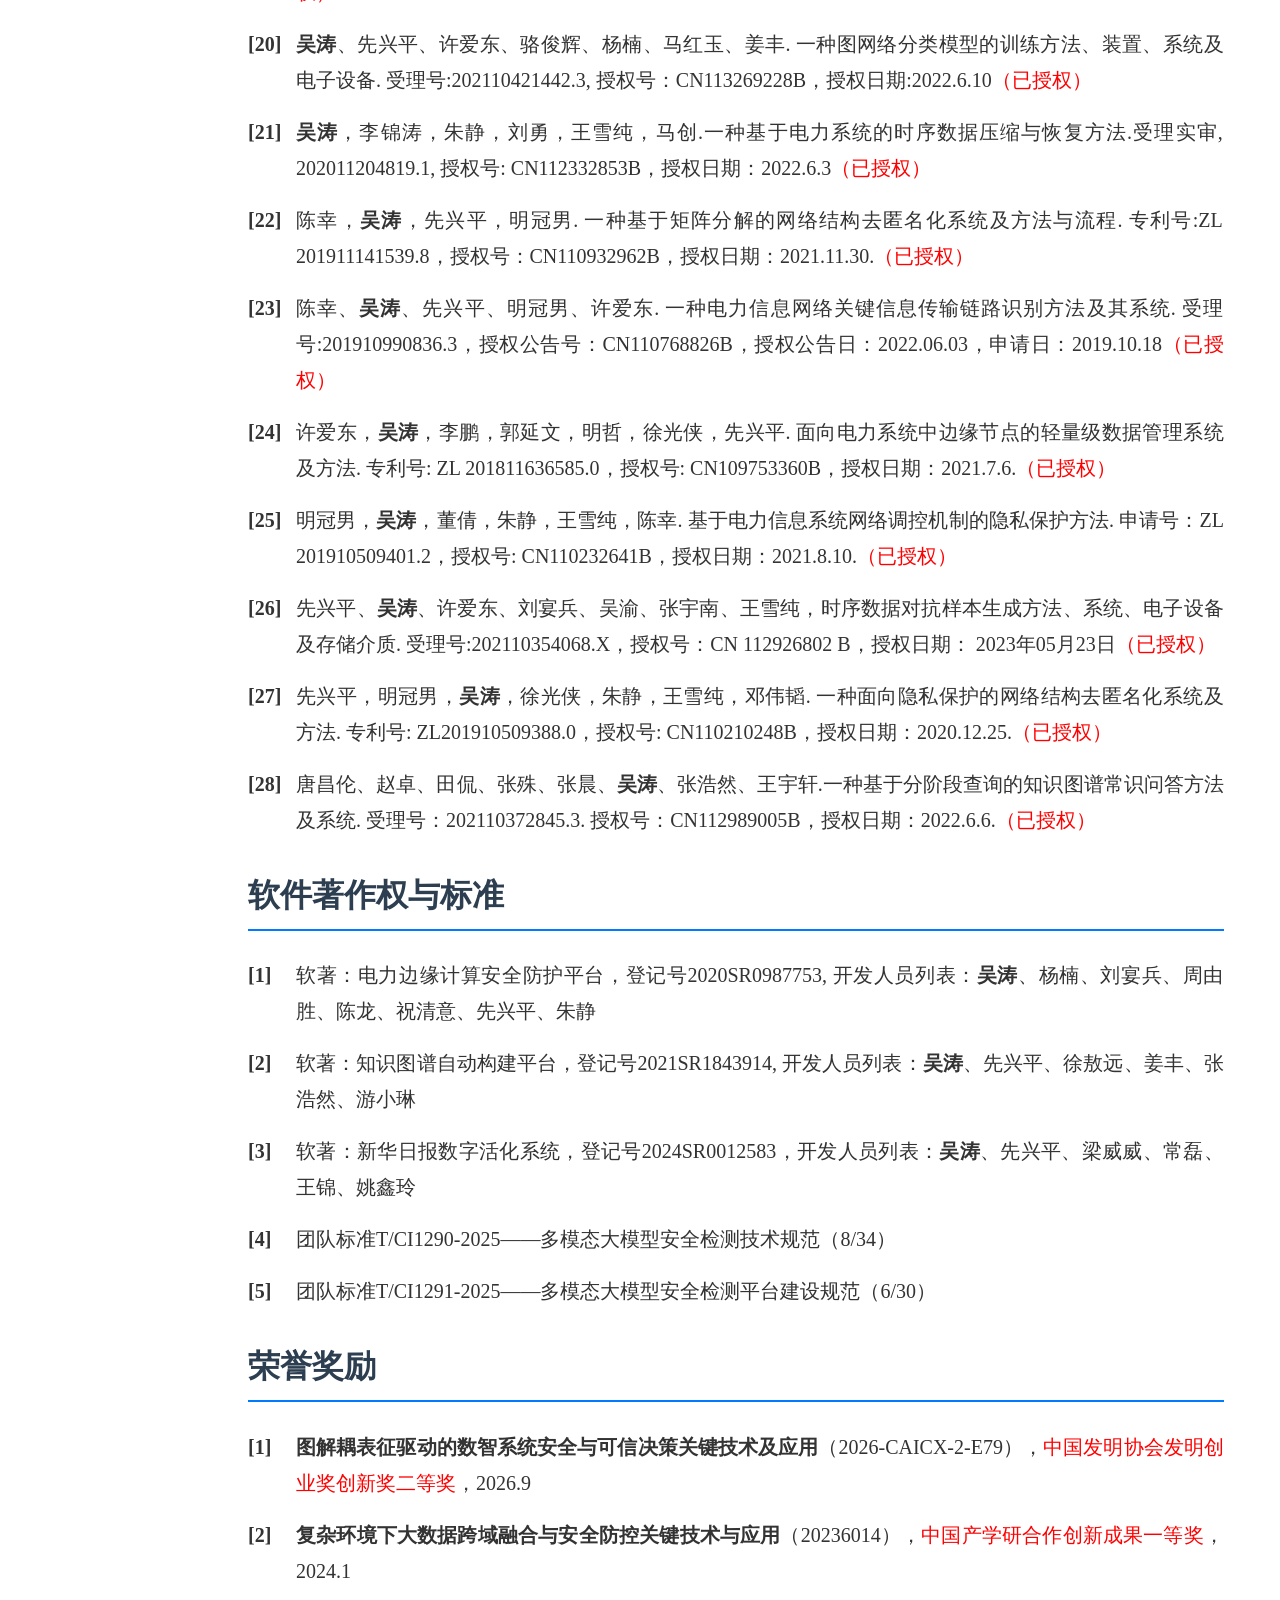
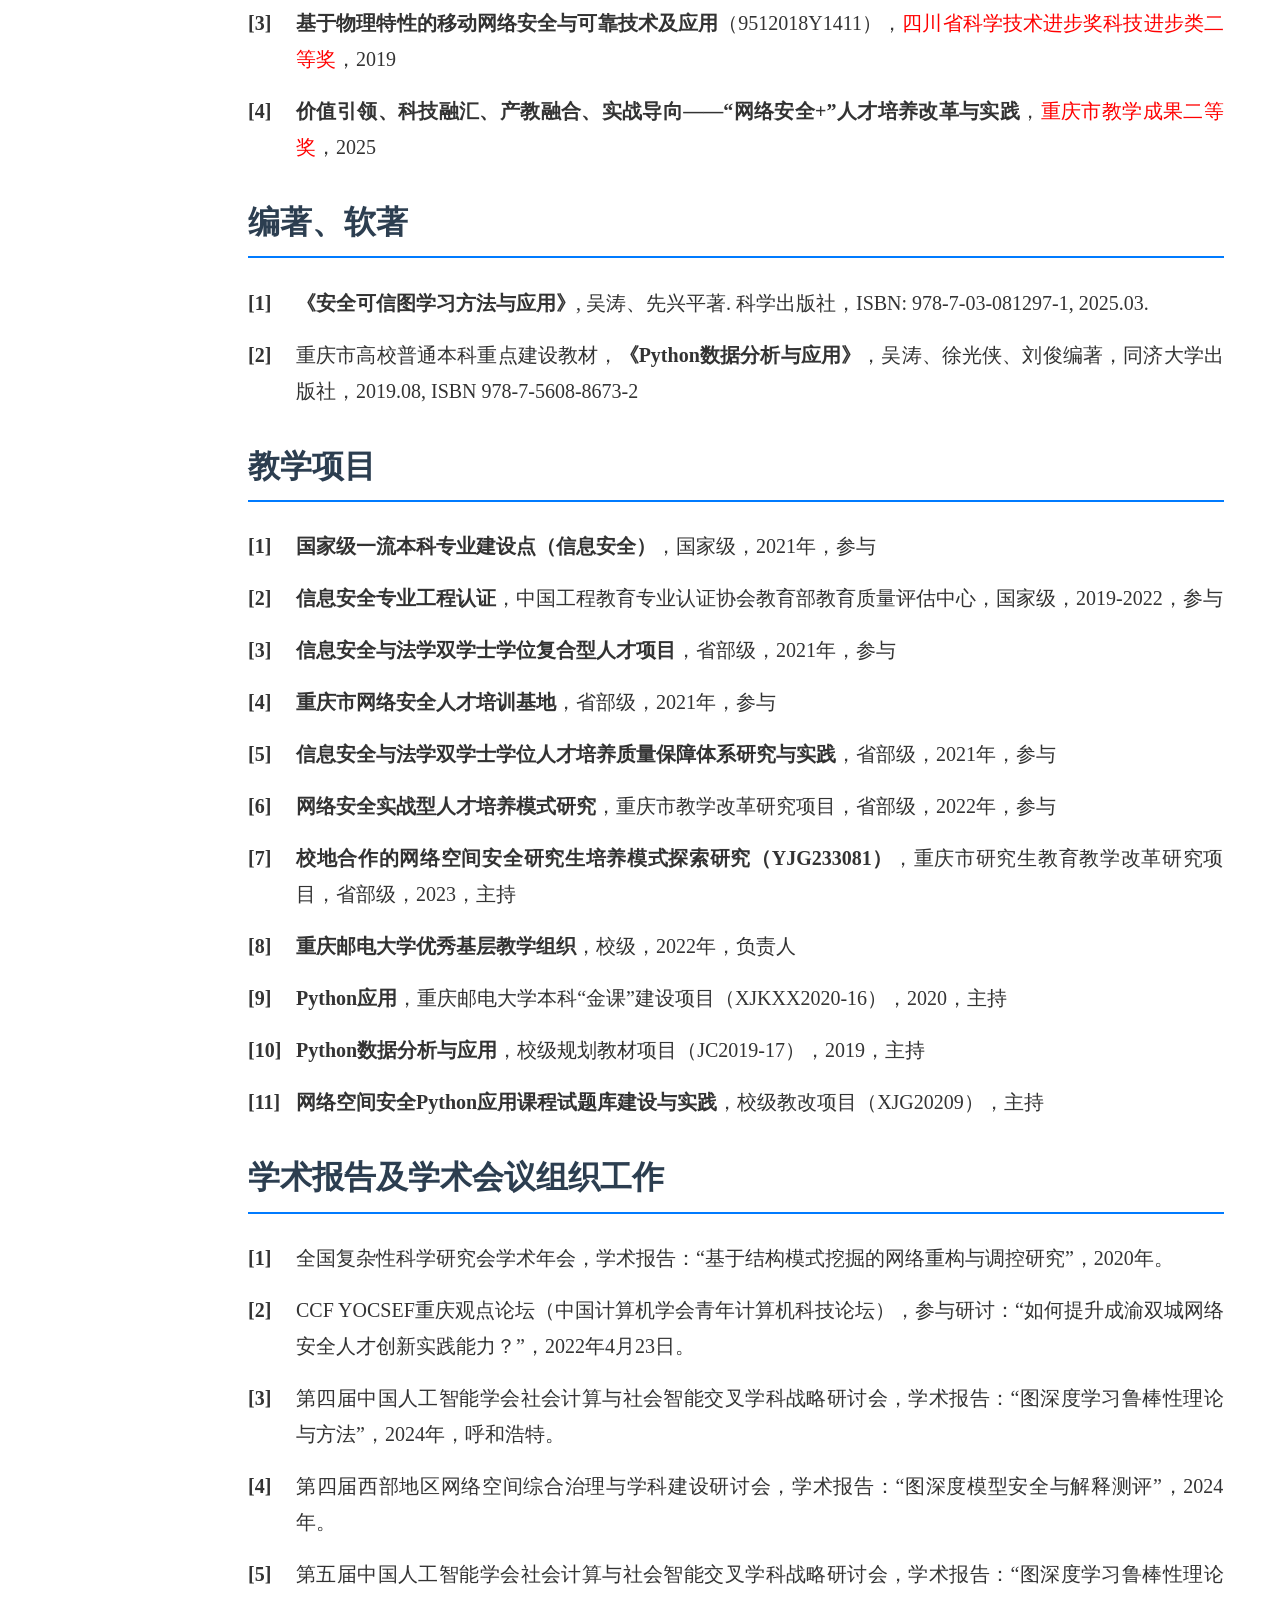
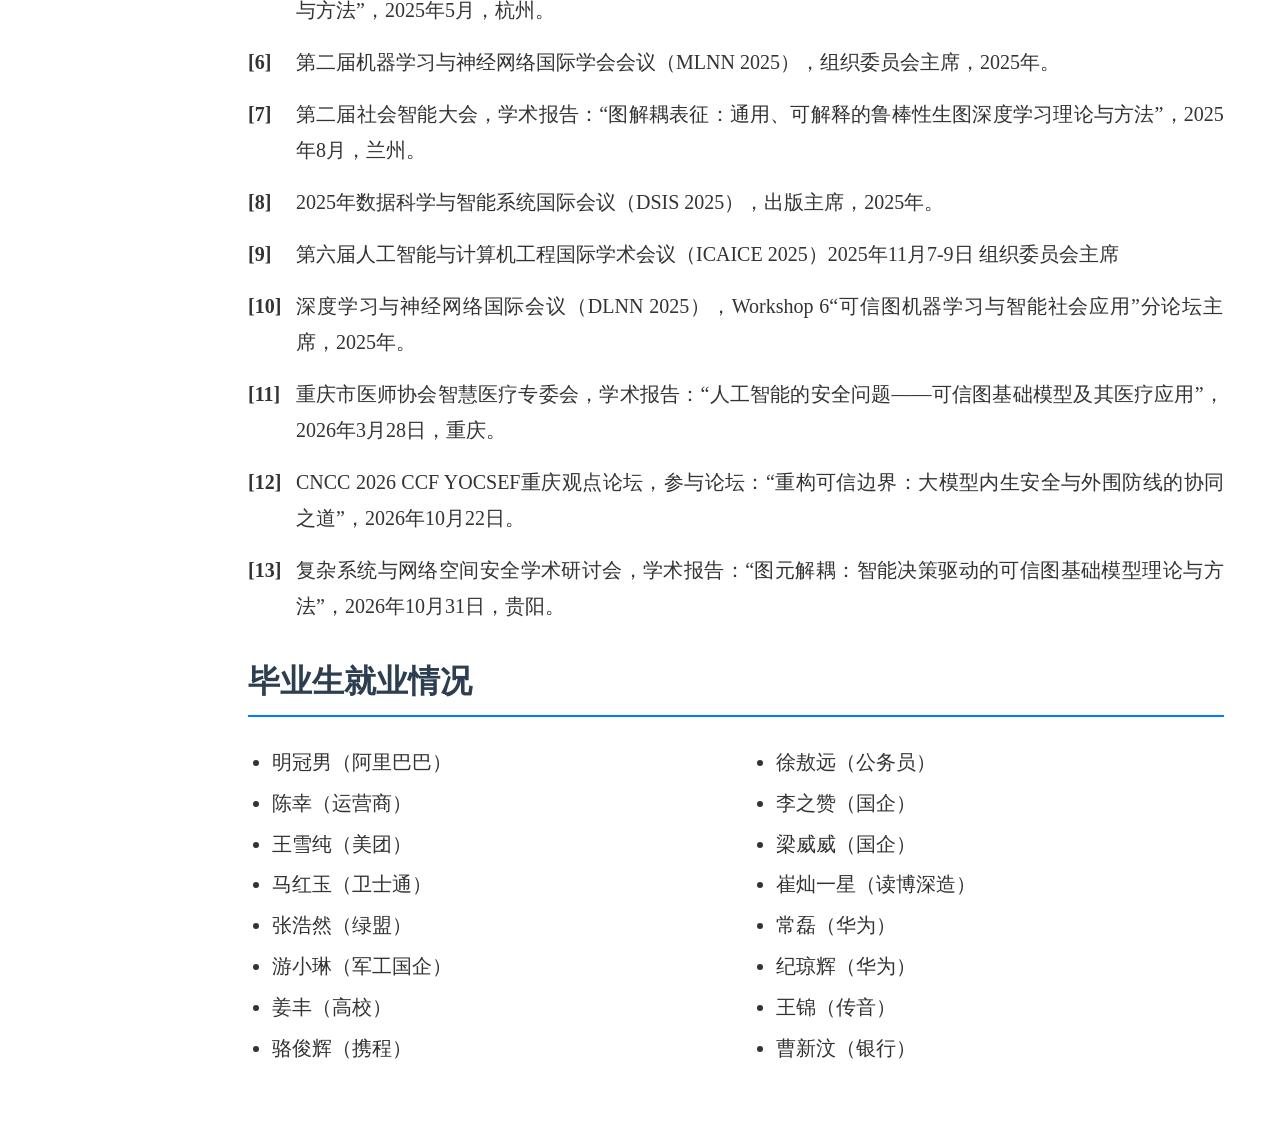
==== commit 85074802: "按最新简历更新主页内容：职称、研究领域、报考须知、个人简介、科研项目、论文、专利、奖励与学术报告，新增实验室研究方向栏目" ====
--- a/index.html
+++ b/index.html
@@ -24,6 +24,7 @@
 				<li class="menu-item"><a href="#">首页</a></li>
 				<li class="menu-item"><a href="#researchArea">主要研究领域</a></li>
 				<li class="menu-item"><a href="#guidelines">报考须知</a></li>
+				<li class="menu-item"><a href="#researchDirection">实验室研究方向</a></li>
 				<li class="menu-item"><a href="#aboutMe">个人简介</a></li>
 				<li class="menu-item"><a href="#researchProject">主要科研项目</a></li>
 				<li class="menu-item"><a href="#paper">代表性论文</a></li>
@@ -44,23 +45,24 @@
 				<div id="profile-info">
 					<h2>吴涛 教授 博导</h2>
 					<ul id="profile-positions">
-						<li>重庆市学术技术带头人后备人选</li>
-						<li>重庆邮电大学文峰青年百人</li>
-						<li>重庆市网络与信息安全技术工程实验室常务副主任</li>
-						<li>重庆邮电大学前沿交叉研究院副院长</li>
-						<li>重庆邮电大学网络空间安全系主任</li>
-						<li>重庆邮电大学数智系统安全与可信决策创新团队负责人</li>
-					</ul>
+							<li>重庆市学术技术带头人后备人选</li>
+							<li>重庆邮电大学文峰青年百人</li>
+							<li>重庆人工智能学院双聘导师</li>
+							<li>网络与信息安全重庆市工程技术实验室常务副主任</li>
+							<li>重庆邮电大学前沿交叉研究院副院长</li>
+							<li>重庆邮电大学网络空间安全系主任</li>
+							<li>重庆邮电大学数智系统安全与可信决策创新团队负责人</li>
+						</ul>
 				</div>
 				<div id="researchArea">
-					<h2>主要研究领域</h2>
-					<ul>
-						<li><strong>图表示学习、图解耦表征理论与方法</strong></li>
-						<li><strong>GNNs鲁棒性、可解释性理论与方法</strong></li>
-						<li><strong>可信图基础模型理论与方法</strong></li>
-						<li><strong>知识图谱与知识计算</strong></li>
-						<li><strong>复杂系统建模与可信智能决策</strong></li>
-					</ul>
+						<h2>主要研究领域</h2>
+						<ul>
+							<li><strong>图元解耦理论与方法</strong></li>
+							<li><strong>图基础模型理论与方法</strong></li>
+							<li><strong>知识图谱与知识计算</strong></li>
+							<li><strong>图智能安全与可信学习</strong></li>
+							<li><strong>复杂系统建模与可信智能决策</strong></li>
+						</ul>
 
 				</div>
 			</section>
@@ -71,216 +73,118 @@
 			</section>
 
 			<section id="guidelines" class="content-section">
-				<h2 class="sticky-heading">报考须知</h2>
-				<article class="section-content">
-
-					<p>
-						如果想报考实验室的研究生，请先认真了解研究方向、科研成果以及学生指导情况，然后结合自己的规划和期望来判断是否报考。实验室都会结合每位学生的特点和毕业意向考虑培养规划，在科研方向和具体科研思路上会进行交流探讨。希望同学们通过三年的研究工作对于任何尚没有解决方案的问题形成自己的独立思维和探索方法，发表高水平学术论文，在智能安全领域达到一定的专业水平，形成良好的交流协作、信息搜索、编程与文档写作能力。如果不热爱科研、只是想拿文凭，建议报考其他团队。实验室的图神经网络、知识计算、对抗鲁棒性等研究方向，广泛应用于电商推荐、金融监测、网络安全等领域，是当前人工智能与智能安全的热点方向。实验室希望“研以致用”，通过科研服务社会与国家经济发展，同时帮助同学们高质量就业，往届毕业生普遍就职于阿里巴巴、美团、携程、华为、绿盟、卫士通、传音等企业或读博深造。
-						以上内容主要是帮助大家相互了解，希望我们都能够找到互相匹配、志同道合的科研合作伙伴和工作同事。谢谢！
-					</p>
-
-
-				</article>
-			</section>
+					<h2 class="sticky-heading">报考须知</h2>
+					<article class="section-content">
+
+						<p>
+							计划报考实验室的研究生，请先了解实验室研究方向、科研成果以及学生指导情况，然后结合自己的规划和期望来判断是否报考。实验室会结合学生的特点和毕业意向考虑培养规划，在科研方向和具体科研思路上会进行交流探讨。目的是希望同学们通过三年的研究工作对于尚没有解决方案的科学问题形成自己的独立思维和探索方法，形成高水平学术论文，在智能安全领域达到一定的专业水平，形成良好的信息搜索、思考辨析、编程写作与交流协作能力。实验室的图基础模型、图知识计算、图智能安全等研究方向，广泛应用于电商推荐、金融监测、网络安全等领域，是当前人工智能与智能安全的热点前沿。实验室希望“研以致用”，通过科研服务社会与国家经济发展，同时帮助同学们高质量就业，往届毕业生普遍就职于阿里巴巴、美团、携程、华为、绿盟、卫士通、传音、深信服等企业或读博深造。希望我们找到互相匹配、志同道合的科研合作伙伴和工作同事。谢谢！
+						</p>
+					</article>
+				</section>
+			<section id="researchDirection" class="content-section">
+					<h2 class="sticky-heading">实验室研究方向</h2>
+					<article class="section-content">
+						<p>
+							自2020年以来，面向国家重大工程和高风险领域对自主可信人工智能与智能决策的重大需求，提出面向复杂图结构自主感知与知识提炼的“图元解耦”原创理论，致力于突破传统图深度学习模型在复杂结构认知、跨领域知识迁移和可信决策方面的能力局限。我们认为，图数据的核心价值不仅在于节点与关系的连接，更在于其蕴含的深层结构规律与潜在知识。然而，现有图学习方法主要依赖任务驱动的关联表征，难以有效分离关键结构与冗余关联，提炼可复用的结构知识，也难以兼顾模型的通用性、可解释性与鲁棒性。如何让人工智能不仅理解复杂关系，还能辨识结构价值、判断关联可信度，并据此作出可靠决策，是我们持续探索的核心科学问题。围绕这一问题，我们提出“以图元解耦表征为基础、以图基础模型为核心、以可信智能决策为目标”的研究思路，探索复杂图结构的解耦表征与知识提炼方法，构建具备通用结构认知和跨领域迁移能力的图基础模型，推动图学习从任务驱动的关联拟合向结构知识驱动的通用认知发展。在此基础上，研制自主可控的图知识模型可信决策平台，面向大规模图数据实现高效分析与智能决策，形成从结构知识提炼、通用模型构建到可信推理决策的技术链条。相关成果先后在中国人工智能学会社会计算与社会智能战略研讨会、第二届社会智能大会及复杂系统与网络空间安全学术研讨会等学术会议上交流，并逐步拓展至智慧医疗、大模型安全等应用场景。我们希望，通过图元解耦与图基础模型的深度融合，使人工智能不仅能够学得更多、迁移得更快，更能理解结构、掌握知识、辨识风险，实现复杂场景下安全、可靠、可解释的智能决策。
+						</p>
+					</article>
+				</section>
 			<section id="aboutMe">
-				<h2 class="sticky-heading">个人简介</h2>
-				<article class="section-content">
-					<p>
-						主要从事人工智能安全、对抗鲁棒性、图基础模型、知识工程与知识计算等方向的研究。主持承担国家自然科学基金面上和青年项目、国家重点研发计划子课题、重庆市自然科学基金创新发展联合基金重点项目、重庆市教委科学技术研究计划重点项目、重庆市自然科学基金面上项目、重庆市技术创新与应用发展面上项目等科研项目10余项，已在IEEE
-						TBD、IEEE TCSVT、IEEE TIE、IEEE IoTJ、Pattern Recognition、Information
-						Sciences、计算机学报、自动化学报、电子学报等国内外高水平期刊和会议上发表学术论文60余篇，其中中科院SCI一、二区及CCF
-						A/B类高水平论文40余篇，ESI高被引论文1篇。出版《安全可信图学习方法与应用》等专著教材2部，申请国家发明专利30余件（授权专利近20件，实现转让7件），登记软件著作权3 项。
-						谷歌学术引用超1000余次。荣获中国产学研合作创新成果奖一等奖、四川省科技进步二等奖、重庆市教学成果二等奖、川渝科技学术大会优秀论文奖、国际期刊Knowledge-Based
-						Systems（KBS）最佳审稿人奖、重庆邮电大学十佳青年教师奖，重庆邮电大学-重庆中国三峡博物馆智慧文博联合实验室合作单位负责人，重庆邮电大学-重医附二院医疗大数据与人工智能实验室合作单位负责人。
-					</p>
-					<p>
-						任中国电子学会（CIE）网络空间安全专家委员会委员、中国图象图形学学会（CSIG）数字媒体取证与安全专业委员会委员、中国人工智能学会（CAAI）社会计算与社会智能专委会委员及人工智能与安全专委会委员、中国中文信息学会（CIPS）大数据安全与隐私计算专业委员会委员以及重庆中国三峡博物馆学术委员会委员。任Journal
-						of Data Science and Intelligent Systems期刊编委；IEEE TNNLS，IEEE TIFS，IEEE TCYB，IEEE TBD, IEEE ETC， IEEE T SYST
-						MAN CY-S，IEEE IoT，Knowledge-Based Systems，Expert Systems With
-						Applications，《计算机学报》等期刊论文评审专家；中国人工智能学会吴文俊人工智能科学技术奖网评专家；国家自然科学基金项目网评专家；
-						Complex Networks 2023程序委员会委员、CSE2024（The 3rd International Conference on Cyberspace Simulation and
-						Evaluation）、CAAI全国大数据与社会计算学术会议（BDSC2023、2024、2025、2026）程序委员会委员等。
-					</p>
-				</article>
-			</section>
+					<h2 class="sticky-heading">个人简介</h2>
+					<article class="section-content">
+						<p>
+							吴涛，教授，博导，重庆市学术技术带头人后备人选，重庆邮电大学文峰青年百人，重庆人工智能学院双聘导师。曾就职于腾讯科技有限公司。任网络与信息安全重庆市工程技术实验室常务副主任、重庆邮电大学前沿交叉研究院副院长、重庆邮电大学网络空间安全系主任、重庆邮电大学数智系统安全与可信决策创新团队负责人、重邮-重庆中国三峡博物馆智慧文博联合实验室及重邮-重医附二院医疗大数据与人工智能实验室合作单位负责人。主要从事人工智能安全、图基础模型、对抗攻击与防御、知识工程与知识计算等方向的研究。主持承担国家自然科学基金面上和青年项目、国家重点研发计划子课题、重庆市自然科学基金创新发展联合基金重点项目等科研项目10余项，已在IEEE
+							TNNLS、IEEE TBD、IEEE TCSS、IEEE TIE、Pattern Recognition以及《计算机学报》、《通信学报》、《电子学报》等国内外高水平期刊和会议上发表学术论文60余篇，其中中科院SCI一、二区及CCF
+							A/B类高水平论文40余篇。出版《安全可信图学习方法与应用》等专著教材2部，申请国家发明专利30余件（授权专利近20件，实现转让7件），登记软件著作权3 项。
+							谷歌学术引用超1200余次。荣获中国产学研合作创新成果奖一等奖、中国发明协会发明创业奖创新奖二等奖、四川省科技进步二等奖、重庆市教学成果二等奖等。
+						</p>
+						<p>
+							任CIE网络空间安全专家委员会委员、CSIG数字媒体取证与安全专业委员会委员、CAAI社会计算与社会智能专委会委员及人工智能与安全专委会委员、CCF
+							YOCSEF重庆AC委员以及中国人工智能学会吴文俊人工智能科学技术奖网评专家、国家自然科学基金项目网评专家、Complex Networks
+							2023、CSE2024、CAAI全国大数据与社会计算学术会议（BDSC2023、2024、2025、2026）程序委员会委员等。
+						</p>
+					</article>
+				</section>
 
 
 			<section id="researchProject" class="project-section list-section">
-				<h2 class="sticky-heading">科研项目资助</h2>
-				<article class="section-content">
-					<ol>
-						<li><span><b>国家自然科学基金面上项目</b>，面向可信知识计算的图深度学习模型鲁棒性研究（62376047）</span><span><time
-									datetime="2024-01-01">2024.01-2027.12</time>，主持</span>
-						</li>
-						<li><span><b>国家自然科学基金青年项目</b>，网络重构与调控算法研究及其隐私保护应用（61802039）</span><span><time
-									datetime="2019-01-01">2019.01-2021.12</time>，主持</span>
-						</li>
-						<li><span><b>国家重点研发计划子课题</b>，电力系统边缘计算的安全防护技术研究（2018YFB0904905）</span><span><time
-									datetime="2018-07-01">2018.07-2021.06</time>，主持</span>
-						</li>
-						<li><span><b>国家社会科学基金青年项目</b>，人工智能产业核心技术突破中的创新共同体构建与协同机制研究，20CGL004</span><span><time
-									datetime="2021-01-01">2021.01-2023.12</time>，主研</span>
-						</li>
-						<li>
-							<span><b>重庆市自然科学基金创新发展联合基金重点项目</b>，大模型时代知识计算安全防控关键技术研究（CSTB2023NSCQ-LZX0003）</span><span><time
-									datetime="2023-10-01">2023.10.1-2026.9.30</time>，主持</span>
-						</li>
-						<li>
-							<span><b>重庆市教委科学技术研究计划重点项目</b>，图深度智能系统对抗溯源、测评与防御研究（KJZD-K202300603）</span><span><time
-									datetime="2024-01-01">2024.01-2026.12</time>，主持</span>
-						</li>
-						<li>
-							<span><b>重庆市自然科学基金面上项目</b>，面向开放环境的图模型算法安全防护关键技术研究（cstc2020jcyj-msxmX0804）</span><span><time
-									datetime="2020-07-01">2020.07-2023.06</time>，主持</span>
-						</li>
-						<li>
-							<span><b>重庆市技术创新与应用发展面上项目</b>，面向白鹤梁题刻知识图谱的图深度学习关键技术研究与应用（CSTB2022TIAD-GPX0014）</span><span><time
-									datetime="2023-01-01">2023.01-2024.12</time>，单位负责人</span>
-						</li>
-						<li><span><b>重庆市教委科学技术项目</b>，网络大数据去燥增强关键技术研究（KJQN201800630）</span><span><time
-									datetime="2018-07-01">2018.07-2021.06</time>，主持</span>
-						</li>
-						<li><span><b>重庆邮电大学人才引进启动基金</b>，网络推理重构与安全调控理论、算法和应用研究，（A2017-131）</span><span><time
-									datetime="2017-07-01">2017.07-2020.07</time>，主持</span>
-						</li>
-						<li><span><b>重庆市2023年度中小学创新人才工程项目</b>，面向文物活化利用的图像识别与知识计算方法与系统研究（CY230621）</span><span><time
-									datetime="2023-01-01">2023-2024</time>，主持</span>
-						</li>
-						<li><span><b>横向科研项目</b>，大规模鲁棒可信文博知识图谱构建及应用(E2020-139)</span><span><time
-									datetime="2020-07-01">2020.07-2021.12</time>，主持</span></li>
-						<li><span><b>横向科研项目</b>，大规模鲁棒性三峡文化知识图谱平台（E2020-128）</span><span><time
-									datetime="2021-01-01">2021.01-2022.12</time>，主持</span></li>
-						<li><span><b>横向科研项目</b>，基于图深度学习的革命文物文字识别算法与系统</span><span><time
-									datetime="2024-01-01">2024.01-2024.06</time>，主持</span></li>
-						<li><span><b>四川省国（境）外高端人才引进项目</b>，面向广域滑坡隐患识别的人工智能大模型研究</span><span><time
-									datetime="2024-01-01">2024</time>，合作单位负责人</span></li>
-						<li><span><b>四川中电启明星信息技术有限公司</b>，大语言模型数据处理技术支撑项目(SGITSC00WZIS2311373)</span><span><time
-									datetime="2023-01-01">2023</time>，参与</span>
-						</li>
-						<li>
-							<span><b>重庆市自然科学基金创新发展联合基金重点项目</b>，卫星互联网应用前沿技术预见与产业化机制研究（2023NSCQ-LMX0040）</span><span><time
-									datetime="2023-01-01">2023.01-2024.12</time>，主研</span>
-						</li>
-						<li><span><b>重庆市博士后科学基金</b>，开放共享环境下图数据安全关键技术研究（CSTC2021JCYJ-BSH0176）</span><span><time
-									datetime="2021-10-01">2021.10-2023.09</time>，参与</span>
-						</li>
-					</ol>
-
-				</article>
-			</section>
+					<h2 class="sticky-heading">科研项目</h2>
+					<article class="section-content">
+						<ol>
+							<li><span><b>国家自然科学基金面上项目</b>，面向可信知识计算的图深度学习模型鲁棒性研究（62376047）</span><span><time
+										datetime="2024-01-01">2024.01-2027.12</time>，主持</span>
+							</li>
+							<li><span><b>国家自然科学基金青年项目</b>，网络重构与调控算法研究及其隐私保护应用（61802039）</span><span><time
+										datetime="2019-01-01">2019.01-2021.12</time>，主持</span>
+							</li>
+							<li><span><b>国家重点研发计划子课题</b>，电力系统边缘计算的安全防护技术研究（2018YFB0904905）</span><span><time
+										datetime="2018-07-01">2018.07-2021.06</time>，主持</span>
+							</li>
+							<li><span><b>国家社会科学基金青年项目</b>，人工智能产业核心技术突破中的创新共同体构建与协同机制研究，20CGL004</span><span><time
+										datetime="2021-01-01">2021.01-2023.12</time>，主研</span>
+							</li>
+							<li>
+								<span><b>重庆市自然科学基金创新发展联合基金重点项目</b>，大模型时代知识计算安全防控关键技术研究（CSTB2023NSCQ-LZX0003）</span><span><time
+										datetime="2023-10-01">2023.10.1-2026.9.30</time>，主持</span>
+							</li>
+							<li>
+								<span><b>重庆市教委科学技术研究计划重点项目</b>，图深度智能系统对抗溯源、测评与防御研究（KJZD-K202300603）</span><span><time
+										datetime="2024-01-01">2024.01-2026.12</time>，主持</span>
+							</li>
+							<li>
+								<span><b>重庆市自然科学基金面上项目</b>，面向开放环境的图模型算法安全防护关键技术研究（cstc2020jcyj-msxmX0804）</span><span><time
+										datetime="2020-07-01">2020.07-2023.06</time>，主持</span>
+							</li>
+							<li>
+								<span><b>重庆市技术创新与应用发展面上项目</b>，面向白鹤梁题刻知识图谱的图深度学习关键技术研究与应用（CSTB2022TIAD-GPX0014）</span><span><time
+										datetime="2023-01-01">2023.01-2024.12</time>，合作单位负责人</span>
+							</li>
+							<li><span><b>重庆市教委科学技术项目</b>，网络大数据去燥增强关键技术研究（KJQN201800630）</span><span><time
+										datetime="2018-07-01">2018.07-2021.06</time>，主持</span>
+							</li>
+							<li><span><b>横向项目</b>，大规模鲁棒可信文博知识图谱构建及应用(E2020-139)</span><span><time
+										datetime="2020-07-01">2020.07-2021.12</time>，主持</span></li>
+							<li><span><b>横向项目</b>，大规模鲁棒性三峡文化知识图谱平台（E2020-128）</span><span><time
+										datetime="2021-01-01">2021.01-2022.12</time>，主持</span></li>
+							<li><span><b>横向项目</b>，重庆红岩联线智能识别活化与数字化保护项目（E2024-202）</span><span><time
+										datetime="2024-01-01">2024.01-2024.06</time>，主持</span></li>
+							<li><span><b>横向项目</b>，巴蜀文化走廊知识库构建与智慧文旅大模型</span><span><time
+										datetime="2025-07-01">2025.07-2028.06</time>，主持</span></li>
+						</ol>
+
+					</article>
+				</section>
 
 
 			<section id="paper" class="paper-section list-section">
-				<h2 class="sticky-heading">代表性期刊学术论文</h2>
-				<article class="section-content">
-
-					<ol>
-						<li><b>吴涛</b>, 周圆庆, 先兴平, 等. 分布偏移场景下图神经网络测试时自适应方法[J]. <span style="color: red;">电子学报 (国内I类权威期刊)</span>, 2026, 54(04): 1763-1778.</li>
-						<li>Shaojie Qiao, Rongmin Tang, Leying Pan, Haosong Gou, Nan Ha, Chunfang Yang,Guan Yuan,<b>Tao Wu（吴涛）</b>,
-							Xindong Wu. Where to Go: A Spatial Social Force Graph Neural Network for Predicting Pedestrian
-							Trajectories from Videos with Complex Motion Scenarios[J]. <span style="color: red;">IEEE Transactions on
-								Computational Social Systems（中科院SCI二区，计算社会学领域的重要国际期刊，IF=5.0）</span>, 2025</li>
-						<li><b>吴涛</b>, 纪琼辉, 先兴平, 乔少杰, 王超, 崔灿一星. 信息熵驱动的图神经网络黑盒迁移对抗攻击方法[J]. <span style="color: red;">电子与信息学报
-								(国内权威期刊I类)</span>, 2025, 47(10): 3814-3825.</li>
-						<li><b>吴涛</b>，聂发志，先兴平，王超，袁霖，乔少杰，牛伟纳. 图基础模型研究进展与挑战：图神经网络的视角[J]. <span style="color: red;">通信学报
-								(国内权威期刊I类)</span>, 2025,46(07):226-248.</li>
-						<li><b>Tao Wu（吴涛）</b>, Canyixing Cui, Xingping Xian,Shaojie Qiao,Chao Wang,Lin Yuan,Shui Yu. Understanding
-							the Robustness of Graph Neural Networks against Adversarial Attacks[J]. <span
-								style="color: red;">Knowledge-Based Systems (中科院SCI一区TOP, IF=8.8)</span>, 2025, 323: 113714. </li>
-						<li>Xingping Xian, <b>Tao Wu（吴涛）*</b>, Shaojie Qiao, Chao Wang, Lin Yuan, Yanbing Liu.
-							Self-representation-based Generative Graph Neural Networks for Link Prediction[J]. <span
-								style="color: red;">IEEE Transaction on Big Data (中科院SCI二区，国际大数据领域重要学术期刊)</span>, 2025,11(6):2929 -
-							2945.</li>
-						<li><b>吴涛</b>，汪俊杰，曹新汶，王练，先兴平，张睿康. 基于决策边界光滑度的深度学习模型对抗鲁棒性评估指标[J]. <span style="color: red;">电子学报
-								(国内权威期刊I类)</span>, 2025, 53(06): 2090-2103.</li>
-						<li>Guiqiang Hu, Yong Hu, <b>Tao Wu（吴涛）*</b>, Yushu Zhang, Shuai Yuan. Lightweight Distributed Deep Learning
-							on Compressive Measurements for Internet of Things[J]. <span style="color: red;">Engineering Applications
-								of Artificial Intelligence(中科院SCI一区TOP)</span>, 2025, 139(A): 109581.</li>
-						<li>Lin Yuan, Kai Liang, Xiong Li, <b>Tao Wu（吴涛）</b>, Nannan Wang, Xinbo Gao*. iFADIT: Invertible Face
-							Anonymization via Disentangled Identity Transform[J]. <span style="color: red;">Pattern Recognition
-								(中科院SCI一区TOP, IF=7.5)</span>, 2025(168):111807.</li>
-						<li>乔少杰，李洲，韩楠，徐泉清，<b>吴涛</b>，袁冠，吴信东．人工智能赋能关系型数据库优化技术：现状与展望[J]．<span style="color: red;">计算机学报
-								(国内权威期刊I类)</span> , 2025,48(7):1639-1669.</li>
-						<li>乔少杰, 刘晨旭, 韩楠, 徐康镭, 蒋宇河, 元昌安, <b>吴涛</b>, 袁冠. AP-IS: 面向多模态数据的智能高效索引选择模型[J]. <span
-								style="color: red;">自动化学报 (国内权威期刊I类)</span>, 2024, 51: 1-18.</li>
-						<li><b>Tao Wu（吴涛）</b>, Junhui Luo, Chao Wang, Shaojie Qiao, Lin Yuan, Xiao Pu, Xingping Xian*. MV-RGCN:
-							Multi-view Ensemble Learning for Robust Graph Convolutional Networks[J]. <span style="color: red;">IEEE
-								Internet of Things Journal (中科院SCI一区TOP, IF=10.6)</span>, 2024, 11(16): 27700-27714.</li>
-						<li>L Yuan, K Liang, X Pu, Y Zhang, J Leng, <b>Tao Wu（吴涛）</b>, N Wang, X Gao. Invertible Image Obfuscation
-							for Facial Privacy Protection via Secure Flow[J]. <span style="color: red;">IEEE Transactions on Circuits
-								and Systems for Video Technology(中科院SCI一区TOP, IF=8.4)</span>, 2024,34(7):6077 - 6091.</li>
-						<li><b>Tao Wu（吴涛）</b>, You X, Xian X, Xiao Pu, Shaojie Qiao, Chao Wang. Towards Deep Understanding of Graph
-							Convolutional networks for relation extraction[J]. <span style="color: red;">Data & Knowledge Engineering
-								(CCF推荐B类期刊, IF=2.5)</span>, 2024, 149: 102265.</li>
-						<li>Qiao S, Han N, Li H, Yuan G, <b>Tao Wu（吴涛）</b>, et al. A three-in-one dynamic shared bicycle demand
-							forecasting model under non-classical conditions[J]. <span style="color: red;">Applied Intelligence
-								(中科院SCI二区)</span>, 2024, 54(17): 8592-8611.</li>
-						<li><b>吴涛</b>, 徐敖远, 田侃, 先兴平, 袁野, 张姝, 曹新汶. 基于原型对比学习的鲁棒性关系抽取[J].<span
-								style="color: red;">重庆邮电大学学报（自然科学版）</span>, 2025, 37(1): 17-28.</li>
-						<li>宋秀丽, 周建兵, 廖金伟, 邓红耀, 刘羽, <b>吴涛</b>. 基于混淆 S 盒的高维量子同态加密机制[J]. <span style="color: red;">密码学报
-								(国内权威期刊I类)</span>. 2024, 11(5): 1003-1017</li>
-						<li>李江敏，乔少杰，韩楠，<b>吴涛</b>，高瑞玮，彭钰寒，谢添丞，冉黎琼. 面向数据库参数调优的协作型多智能体模型[J]. <span style="color: red;">电子学报
-								(国内权威期刊I类)</span>，2024: 1-6.</li>
-						<li><b>吴涛</b>, 曹新汶, 先兴平, 袁霖, 张殊, 崔灿一星, 田侃. 图神经网络对抗攻击与鲁棒性评测前沿进展[J]. <span style="color: red;">计算机科学与探索 (CCF
-								T2类期刊)</span> , 2024, 18 (8): 1935-1959.</li>
-						<li>先兴平, <b>吴涛*</b>, 乔少杰, 吴渝, 刘宴兵. 图学习隐私与安全问题研究综述[J]. <span style="color: red;">计算机学报 (国内权威期刊I类)</span>,
-							2023,46(6):1184-1212.</li>
-						<li>Jun Liu, Haoyu Jin, Haihui Huang, Guangxia Xu, <b>Tao Wu（吴涛）</b>, Mingpeng Chen. Aliasing Black Box
-							Adversarial Attack with Joint Self-attention Distribution and Confidence Probability[J]. <span
-								style="color: red;">Expert Systems with Applications (中科院SCI一区TOP)</span>, 2023, 214: 119110.</li>
-						<li>Xiao Pu, Lin Yuan, Jiaxu Leng, <b>Tao Wu（吴涛）</b>, Xinbo Gao*. Lexical Knowledge Enhanced Text Matching
-							via Distilled Word Sense Disambiguation[J]. <span style="color: red;">Knowledge-Based
-								Systems(中科院SCI一区TOP, IF=8.838)</span>, 2023, 263: 110282.</li>
-						<li>Guoping Yang, Meiqi Liu, Lulu Qu, Nan Han, He Li, Guan Yuan, <b>Tao Wu（吴涛）</b>, Yuzhong Peng, Shaojie
-							Qiao*. Imbalanced Data Classification: Using Transfer Learning and Active Sampling[J]. <span
-								style="color: red;">Engineering Applications of Artificial Intelligence (中科院SCI二区TOP, IF=7.802)</span>,
-							2023,117(B):105621. </li>
-						<li>Xiaochao Guo, Chao Wang*, <b>Tao Wu（吴涛）</b>, Ruiheng Li, Houyi Zhu. Detecting the Novel Appliance in
-							Non-Intrusive Load Monitoring[J]. <span style="color: red;">Applied Energy（中科院一区, IF=11.446）</span>, 2023,
-							343: 121193.</li>
-						<li><b>Tao Wu（吴涛）</b>, Hongyu Ma, Chao Wang*, Shaojie Qiao*, Liang Zhang, Shui Yu. MFEN: Heterogeneous
-							Representation Learning and Matching for Few-Shot Relation Prediction[J]. <span
-								style="color: red;">Pattern Recognition (中科院SCI一区TOP, IF=8.518)</span>, 2022,131:108830. </li>
-						<li><b>Tao Wu（吴涛）</b>, Xuechun Wang, Shaojie Qiao*, Xingping Xian*, Yanbing Liu, Aidong Xu, Liang Zhang.
-							Small Perturbations are Enough: Adversarial Attacks on Time Series Prediction[J]. <span
-								style="color: red;">Information Sciences (中科院SCI一区TOP, IF=8.233)</span>, 2022, 587:794-812. </li>
-						<li><b>Tao Wu（吴涛）</b>, Nan Yang, Long Chen, Shaojie Qiao*, Jun Liu, Xingping Xian*,Yanbing Liu. ERGCN: Data
-							Enhancement based Robust Graph Convolutional Network Against Adversarial Attacks[J]. <span
-								style="color: red;">Information Sciences (中科院SCI一区TOP, IF=8.233)</span>, 2022:617, 234-253. </li>
-						<li>Zhao Wu, Chao Wang*, Linyun Xiong, Ruiheng Li, <b>Tao Wu（吴涛）*</b>, Huangqing Zhang. A Smart Socket for
-							Real-Time Non-Intrusive Load Monitoring[J]. <span style="color: red;">IEEE Transactions on Industrial
-								Electronics (中科院SCI一区TOP, IF=8.236)</span>, 2023,70(10): 10618-10627. </li>
-						<li>Wei Wang, Wenyao Li, Tao Lin, <b>Tao Wu（吴涛）*</b>,Liming Pan*, Yanbing Liu. Generalized K-core
-							Percolation on High-order Dependent Networks[J]. <span style="color: red;">Applied Mathematics and
-								Computation (中科院SCI一区, IF=4.397)</span>, 2022,420:126793. </li>
-						<li>Chao Wang, Zhao Wu, Wenxiong Peng, Weihua Liu, Linyun Xiong, <b>Tao Wu（吴涛）</b>, Lili Yu & Huaiqing
-							Zhang. Adaptive Modeling for Non-Intrusive Load Monitoring[J]. <span style="color: red;">International
-								Journal of Electrical Power & Energy Systems(中科院二区)</span>, 2022, 140, 107981. </li>
-						<li>Yanyi Nie, Xiaoni Zhong, Tao Wu, Yanbing Liu, Tao Lin, Wei Wang*. Network Temporality Shapes the
-							Coevolution Epidemics Spreading on High-order Social Networks[J]. <span style="color: red;">Journal of
-								King Saud University-Computer and Information Sciences(中科院一区, IF=8.839)</span>, 2022, 34(6):2871-2882.
-						</li>
-						<li>Xingping Xian, <b>Tao Wu（吴涛）*</b>, Wei Wang, Chao Wang, Yonggang Xiao, Yanbing Liu, Guangxia Xu. Towards
-							Link Inference Attack Against Network Structure Perturbation[J]. <span style="color: red;">Knowledge-Based
-								Systems (中科院SCI一区TOP, IF=8.038)</span>, 2021,218:106674. </li>
-						<li>Xingping Xian, <b>Tao Wu（吴涛）*</b>, Shaojie Qiao, Wei Wang, Chao Wang, Yanbing Liu. DeepEC: Adversarial
-							Attacks Against Graph Structure Prediction Models[J]. <span style="color: red;">Neurocomputing
-								(中科院SCI二区TOP, IF=5.719)</span>, 2021: 437,168-185. </li>
-						<li>Xiaoming Ye, Shaojie Qiao, Nan Han, Kun Yue, <b>Tao Wu（吴涛）</b>, Li Yang, Faliang Huang,Chang-an Yuan.
-							Algorithm for Detecting Anomalous Hosts Based on Group Activity Evolution[J]. <span
-								style="color: red;">Knowledge-Based Systems (中科院SCI一区TOP)</span>, 2021:214,106734.</li>
-						<li>Xingping Xian, <b>Tao Wu（吴涛）*</b>, Shaojie Qiao, Xi-Zhao Wang, Wei Wang, Yanbing Liu. NetSRE: Link
-							Predictability Measuring and Regulating[J]. <span style="color: red;">Knowledge-Based Systems
-								(中科院SCI一区TOP, IF=8.038)</span>, 2020, 196: 105800. </li>
-						<li>熊熙, 乔少杰, <b>吴涛</b>, 吴越, 韩楠, 张海清. 基于时空特征的社交网络情绪传播分析与预测模型[J]. <span
-								style="color: red;">自动化学报(国内权威期刊I类)</span>, 2018, 44(12) :2290-2299.</li>
-						<li><b>Tao Wu（吴涛）</b>, Leiting Chen, Xingping Xian, Yuxiao Guo. Evolution prediction of multi-scale
-							information diffusion dynamics[J]. <span style="color: red;">Knowledge-Based Systems
-								(中科院SCI二区, IF=5.531)</span>, 2016,113:186-198. </li>
-					</ol>
-
-				</article>
-			</section>
+					<h2 class="sticky-heading">代表性学术论文</h2>
+					<article class="section-content">
+
+						<ol>
+							<li>Mao Wang, <b>Tao Wu（吴涛）*</b>, Xingping Xian, Chao Wang, Lin Yuan, Canyixing Cui, Weina Niu. GOMKCN: Substructure-Learnable Graph Disentangled Representation via Optimal Matching Kernels[J]. <span style="color: red;">IEEE Transactions on Neural Networks and Learning Systems (IF=9.7)</span>, 2026 (Early Access).</li>
+							<li>Xingping Xian, Jianlu Liu, <b>Tao Wu（吴涛）*</b>, Chao Wang, Shaojie Qiao, Xiaochuan Tang, Qun Liu. GISExplainer: Game-Theoretic Edge Interactions for Connected Subgraph Explanations of Graph Neural Networks[J]. <span style="color: red;">IEEE Transactions on Computational Social Systems (IF=4.6)</span>, 2026 (Early Access).</li>
+							<li>Xingping Xian, <b>Tao Wu（吴涛）*</b>, Shaojie Qiao, Chao Wang, Lin Yuan, Yanbing Liu. Self-representation-based Generative Graph Neural Networks for Link Prediction[J]. <span style="color: red;">IEEE Transaction on Big Data (中科院SCI二区，国际大数据领域重要学术期刊, IF=8.1)</span>, 2025,11(6):2929 - 2945.</li>
+							<li>Shaojie Qiao, Rongmin Tang, Leying Pan, Haosong Gou, Nan Ha, Chunfang Yang,Guan Yuan,<b>Tao Wu（吴涛）</b>, Xindong Wu. Where to Go: A Spatial Social Force Graph Neural Network for Predicting Pedestrian Trajectories from Videos with Complex Motion Scenarios[J]. <span style="color: red;">IEEE Transactions on Computational Social Systems（中科院SCI二区，计算社会学领域的重要国际期刊，IF=5.0）</span>, 2025.</li>
+							<li><b>吴涛</b>, 周圆庆, 先兴平, 等. 分布偏移场景下图神经网络测试时自适应方法[J]. <span style="color: red;">电子学报 (国内I类权威期刊)</span>, 2026, 54(04): 1763-1778.</li>
+							<li><b>吴涛</b>, 纪琼辉, 先兴平, 乔少杰, 王超, 崔灿一星. 信息熵驱动的图神经网络黑盒迁移对抗攻击方法[J]. <span style="color: red;">电子与信息学报 (国内I类权威期刊)</span>, 2025, 47(10): 3814-3825.</li>
+							<li><b>吴涛</b>，聂发志，先兴平，王超，袁霖，乔少杰，牛伟纳. 图基础模型研究进展与挑战：图神经网络的视角[J]. <span style="color: red;">通信学报 (国内I类权威期刊)</span>, 2025,46(07):226-248.</li>
+							<li><b>Tao Wu（吴涛）</b>, Hongyu Ma, Chao Wang*, Shaojie Qiao*, Liang Zhang, Shui Yu. MFEN: Heterogeneous Representation Learning and Matching for Few-Shot Relation Prediction[J]. <span style="color: red;">Pattern Recognition (中科院SCI一区TOP, IF=8.518)</span>, 2022,131:108830.</li>
+							<li><b>Tao Wu（吴涛）</b>, Xuechun Wang, Shaojie Qiao*, Xingping Xian*, Yanbing Liu, Aidong Xu, Liang Zhang. Small Perturbations are Enough: Adversarial Attacks on Time Series Prediction[J]. <span style="color: red;">Information Sciences (中科院SCI一区TOP, IF=8.233)</span>, 2022, 587:794-812.</li>
+							<li><b>Tao Wu（吴涛）</b>, Nan Yang, Long Chen, Shaojie Qiao*, Jun Liu, Xingping Xian*,Yanbing Liu. ERGCN: Data Enhancement based Robust Graph Convolutional Network Against Adversarial Attacks[J]. <span style="color: red;">Information Sciences (中科院SCI一区TOP, IF=8.233)</span>, 2022:617, 234-253.</li>
+							<li><b>Tao Wu（吴涛）</b>, Canyixing Cui, Xingping Xian,Shaojie Qiao,Chao Wang,Lin Yuan,Shui Yu. Understanding the Robustness of Graph Neural Networks against Adversarial Attacks[J]. <span style="color: red;">Knowledge-Based Systems (中科院SCI一区TOP, IF=8.8)</span>, 2025, 323: 113714.</li>
+							<li><b>吴涛</b>，汪俊杰，曹新汶，王练，先兴平，张睿康. 基于决策边界光滑度的深度学习模型对抗鲁棒性评估指标[J]. <span style="color: red;">电子学报 (国内I类权威期刊)</span>, 2025, 53(06): 2090-2103.</li>
+							<li>Guiqiang Hu, Yong Hu, <b>Tao Wu（吴涛）*</b>, Yushu Zhang, Shuai Yuan. Lightweight Distributed Deep Learning on Compressive Measurements for Internet of Things[J]. <span style="color: red;">Engineering Applications of Artificial Intelligence(中科院SCI一区TOP, IF=9.0)</span>, 2025, 139(A): 109581.</li>
+							<li><b>Tao Wu（吴涛）</b>, Junhui Luo, Chao Wang, Shaojie Qiao, Lin Yuan, Xiao Pu, Xingping Xian*. MV-RGCN: Multi-view Ensemble Learning for Robust Graph Convolutional Networks[J]. <span style="color: red;">IEEE Internet of Things Journal (中科院SCI一区TOP, IF=10.6)</span>, 2024, 11(16): 27700-27714.</li>
+							<li>先兴平, <b>吴涛*</b>, 乔少杰, 吴渝, 刘宴兵. 图学习隐私与安全问题研究综述[J]. <span style="color: red;">计算机学报 (国内权威期刊I类)</span>, 2023,46(6):1184-1212.</li>
+							<li>Zhao Wu, Chao Wang*, Linyun Xiong, Ruiheng Li, <b>Tao Wu（吴涛）*</b>, Huangqing Zhang. A Smart Socket for Real-Time Non-Intrusive Load Monitoring[J]. <span style="color: red;">IEEE Transactions on Industrial Electronics (中科院SCI一区TOP, IF=8.236)</span>, 2023,70(10): 10618-10627.</li>
+							<li>Wei Wang, Wenyao Li, Tao Lin, <b>Tao Wu（吴涛）*</b>,Liming Pan*, Yanbing Liu. Generalized K-core Percolation on High-order Dependent Networks[J]. <span style="color: red;">Applied Mathematics and Computation (中科院SCI一区, IF=4.397)</span>, 2022,420:126793.</li>
+							<li>Xingping Xian, <b>Tao Wu（吴涛）*</b>, Wei Wang, Chao Wang, Yonggang Xiao, Yanbing Liu, Guangxia Xu. Towards Link Inference Attack Against Network Structure Perturbation[J]. <span style="color: red;">Knowledge-Based Systems (中科院SCI一区TOP, IF=8.038)</span>, 2021,218:106674.</li>
+							<li>Xingping Xian, <b>Tao Wu（吴涛）*</b>, Shaojie Qiao, Xi-Zhao Wang, Wei Wang, Yanbing Liu. NetSRE: Link Predictability Measuring and Regulating[J]. <span style="color: red;">Knowledge-Based Systems (中科院SCI一区TOP, IF=8.038)</span>, 2020, 196: 105800.</li>
+							<li><b>Tao Wu（吴涛）</b>, Leiting Chen, Xingping Xian, Yuxiao Guo. Evolution prediction of multi-scale information diffusion dynamics[J]. <span style="color: red;">Knowledge-Based Systems (中科院SCI二区, IF=5.531)</span>, 2016,113:186-198.</li>
+						</ol>
+
+					</article>
+				</section>
 
 
 			<section id="patent" class="content-section list-section">
@@ -334,12 +238,6 @@
 							CN110210248B，授权日期：2020.12.25.<span style="color: red;">（已授权）</span></li>
 						<li>唐昌伦、赵卓、田侃、张殊、张晨、<b>吴涛</b>、张浩然、王宇轩.一种基于分阶段查询的知识图谱常识问答方法及系统. 受理号：202110372845.3.
 							授权号：CN112989005B，授权日期：2022.6.6.<span style="color: red;">（已授权）</span></li>
-						<li>许爱东，<b>吴涛</b>，蒋屹新，朱静，曹扬. 一种可搜索加密的数据检索方法及系统. 受理号: 201910264985.1.</li>
-						<li>田侃、唐昌伦、赵卓、张殊、张晨、先兴平、游小琳、廖嘉欣.一种基于卷积神经网络的文物知识关系抽取方法. 受理号：202110355378.3</li>
-						<li>许爱东，<b>吴涛</b>，张宇南，胡志伟，曹扬，先兴平. 基于边缘终端的角色访问控制系统. 受理号:201811636506.6.</li>
-						<li>明哲，<b>吴涛</b>，许爱东，李锦涛，蒋屹新，先兴平. 基于边缘计算的滑动块重复数据删除方法. 受理号:201811640914.9.</li>
-						<li>先兴平、张殊、<b>吴涛</b>、赵卓、田侃、李汉加、张悦、李雨雪.基于网络重构的生成式图神经网络的图结构链路预测方法及系统. 受理号：202311142952.2</li>
-						<li>杨楠、陈龙、<b>吴涛</b>、先兴平、骆俊辉、崔灿一星. 基于图纯化和决策边界的节点分类防御方法及其系统. 受理号:202210240565.1.申请日期: 2022.3.12</li>
 					</ol>
 
 				</article>
@@ -363,24 +261,22 @@
 
 
 			<section id="academicReward" class="content-section list-section">
-				<h2 class="sticky-heading">荣誉奖励</h2>
-				<article class="section-content">
-
-					<ol>
-						<li>
-							<b>复杂环境下大数据跨域融合与安全防控关键技术与应用</b>（20236014），重庆邮电大学、马上消费金融股份有限公司、中科院重庆绿色智能技术研究院、国网重庆市电力公司、重庆南华中天信息技术有限公司，<span
-								style="color: red;">中国产学研合作创新成果一等奖</span>，2024.1</li>
-						<li><b>基于物理特性的移动网络安全与可靠技术及应用</b>（9512018Y1411），电子科技大学、南方电网科学研究院有限责任公司、重庆邮电大学，<span
-								style="color: red;">四川省科学技术进步奖科技进步类二等奖</span>，2019</li>
-						<li><b>价值引领、科技融汇、产教融合、实战导向——“网络安全+”人才培养改革与实践</b>，<span style="color: red;">重庆市教学成果二等奖</span>，2025</li>
-						<li><b>价值引领、科技融汇、产教融合、实战导向——“网络安全+”人才培养改革与实践</b>，<span style="color: red;">重庆邮电大学教学成果奖特等奖</span>，2025</li>
-						<li>Algorithm for detecting anomalous hosts based on group activity evolution，<span
-								style="color: red;">川渝科技学术大会奖</span>，2021</li>
-						<li><span style="color: red;">重庆邮电大学“十佳青年教师”荣誉称号</span>，重庆邮电大学，2024</li>
-					</ol>
-
-				</article>
-			</section>
+					<h2 class="sticky-heading">荣誉奖励</h2>
+					<article class="section-content">
+
+						<ol>
+							<li>
+								<b>图解耦表征驱动的数智系统安全与可信决策关键技术及应用</b>（2026-CAICX-2-E79），<span
+									style="color: red;">中国发明协会发明创业奖创新奖二等奖</span>，2026.9</li>
+							<li><b>复杂环境下大数据跨域融合与安全防控关键技术与应用</b>（20236014），<span
+									style="color: red;">中国产学研合作创新成果一等奖</span>，2024.1</li>
+							<li><b>基于物理特性的移动网络安全与可靠技术及应用</b>（9512018Y1411），<span
+									style="color: red;">四川省科学技术进步奖科技进步类二等奖</span>，2019</li>
+							<li><b>价值引领、科技融汇、产教融合、实战导向——“网络安全+”人才培养改革与实践</b>，<span style="color: red;">重庆市教学成果二等奖</span>，2025</li>
+						</ol>
+
+					</article>
+				</section>
 
 
 			<section id="publication" class="content-section list-section">
@@ -417,22 +313,25 @@
 			</section>
 
 			<section id="report" class="content-section list-section">
-				<h2 class="sticky-heading">学术会议、报告情况</h2>
-				<article class="section-content">
-					<ol>
-						<li>CCF YOCSEF重庆-中国计算机学会青年计算机科技论坛，如何提升成渝双城网络安全人才创新实践能力？2022年4月23日</li>
-						<li>第四届中国人工智能学会社会计算与社会智能交叉学科战略研讨会，学术报告“图深度学习鲁棒性理论与方法”，2024</li>
-						<li>第四届西部地区网络空间综合治理与学科建设研讨会，学术报告“图深度模型安全与解释测评”，2024</li>
-						<li>全国复杂性科学研究会学术年会，学术报告“基于结构模式挖掘的网络重构与调控研究”，2020</li>
-						<li>第五届中国人工智能学会社会计算与社会智能交叉学科战略研讨会，学术报告“图深度学习鲁棒性理论与方法”，2025.05</li>
-						<li>第二届机器学习与神经网络国际学会会议（MLNN2025）组织委员会主席</li>
-						<li>第二届社会智能大会 2025年8月中国兰州“图解耦表征:通用、可解释的鲁棒性生图深度学习理论与方法”</li>
-						<li>2025 International Conference on Data Science and Intelligent Systems (DSIS 2025) 出版主席 </li>
-						<li>第六届人工智能与计算机工程国际学术会议（ICAICE 2025）2025年11月7-9日 组织委员会主席 </li>
-						<li>深度学习与神经网络国际学术会议（DLNN 2025），Workshop主席， 2025.12.12-14</li>
-					</ol>
-				</article>
-			</section>
+					<h2 class="sticky-heading">学术报告及学术会议组织工作</h2>
+					<article class="section-content">
+						<ol>
+							<li>全国复杂性科学研究会学术年会，学术报告：“基于结构模式挖掘的网络重构与调控研究”，2020年。</li>
+							<li>CCF YOCSEF重庆观点论坛（中国计算机学会青年计算机科技论坛），参与研讨：“如何提升成渝双城网络安全人才创新实践能力？”，2022年4月23日。</li>
+							<li>第四届中国人工智能学会社会计算与社会智能交叉学科战略研讨会，学术报告：“图深度学习鲁棒性理论与方法”，2024年，呼和浩特。</li>
+							<li>第四届西部地区网络空间综合治理与学科建设研讨会，学术报告：“图深度模型安全与解释测评”，2024年。</li>
+							<li>第五届中国人工智能学会社会计算与社会智能交叉学科战略研讨会，学术报告：“图深度学习鲁棒性理论与方法”，2025年5月，杭州。</li>
+							<li>第二届机器学习与神经网络国际学会会议（MLNN 2025），组织委员会主席，2025年。</li>
+							<li>第二届社会智能大会，学术报告：“图解耦表征：通用、可解释的鲁棒性生图深度学习理论与方法”，2025年8月，兰州。</li>
+							<li>2025年数据科学与智能系统国际会议（DSIS 2025），出版主席，2025年。</li>
+							<li>第六届人工智能与计算机工程国际学术会议（ICAICE 2025）2025年11月7-9日 组织委员会主席</li>
+							<li>深度学习与神经网络国际会议（DLNN 2025），Workshop 6“可信图机器学习与智能社会应用”分论坛主席，2025年。</li>
+							<li>重庆市医师协会智慧医疗专委会，学术报告：“人工智能的安全问题——可信图基础模型及其医疗应用”，2026年3月28日，重庆。</li>
+							<li>CNCC 2026 CCF YOCSEF重庆观点论坛，参与论坛：“重构可信边界：大模型内生安全与外围防线的协同之道”，2026年10月22日。</li>
+							<li>复杂系统与网络空间安全学术研讨会，学术报告：“图元解耦：智能决策驱动的可信图基础模型理论与方法”，2026年10月31日，贵阳。</li>
+						</ol>
+					</article>
+				</section>
 
 			<section id="graduates-employment" class="content-section list-section">
 				<h2 class="sticky-heading">毕业生就业情况</h2>
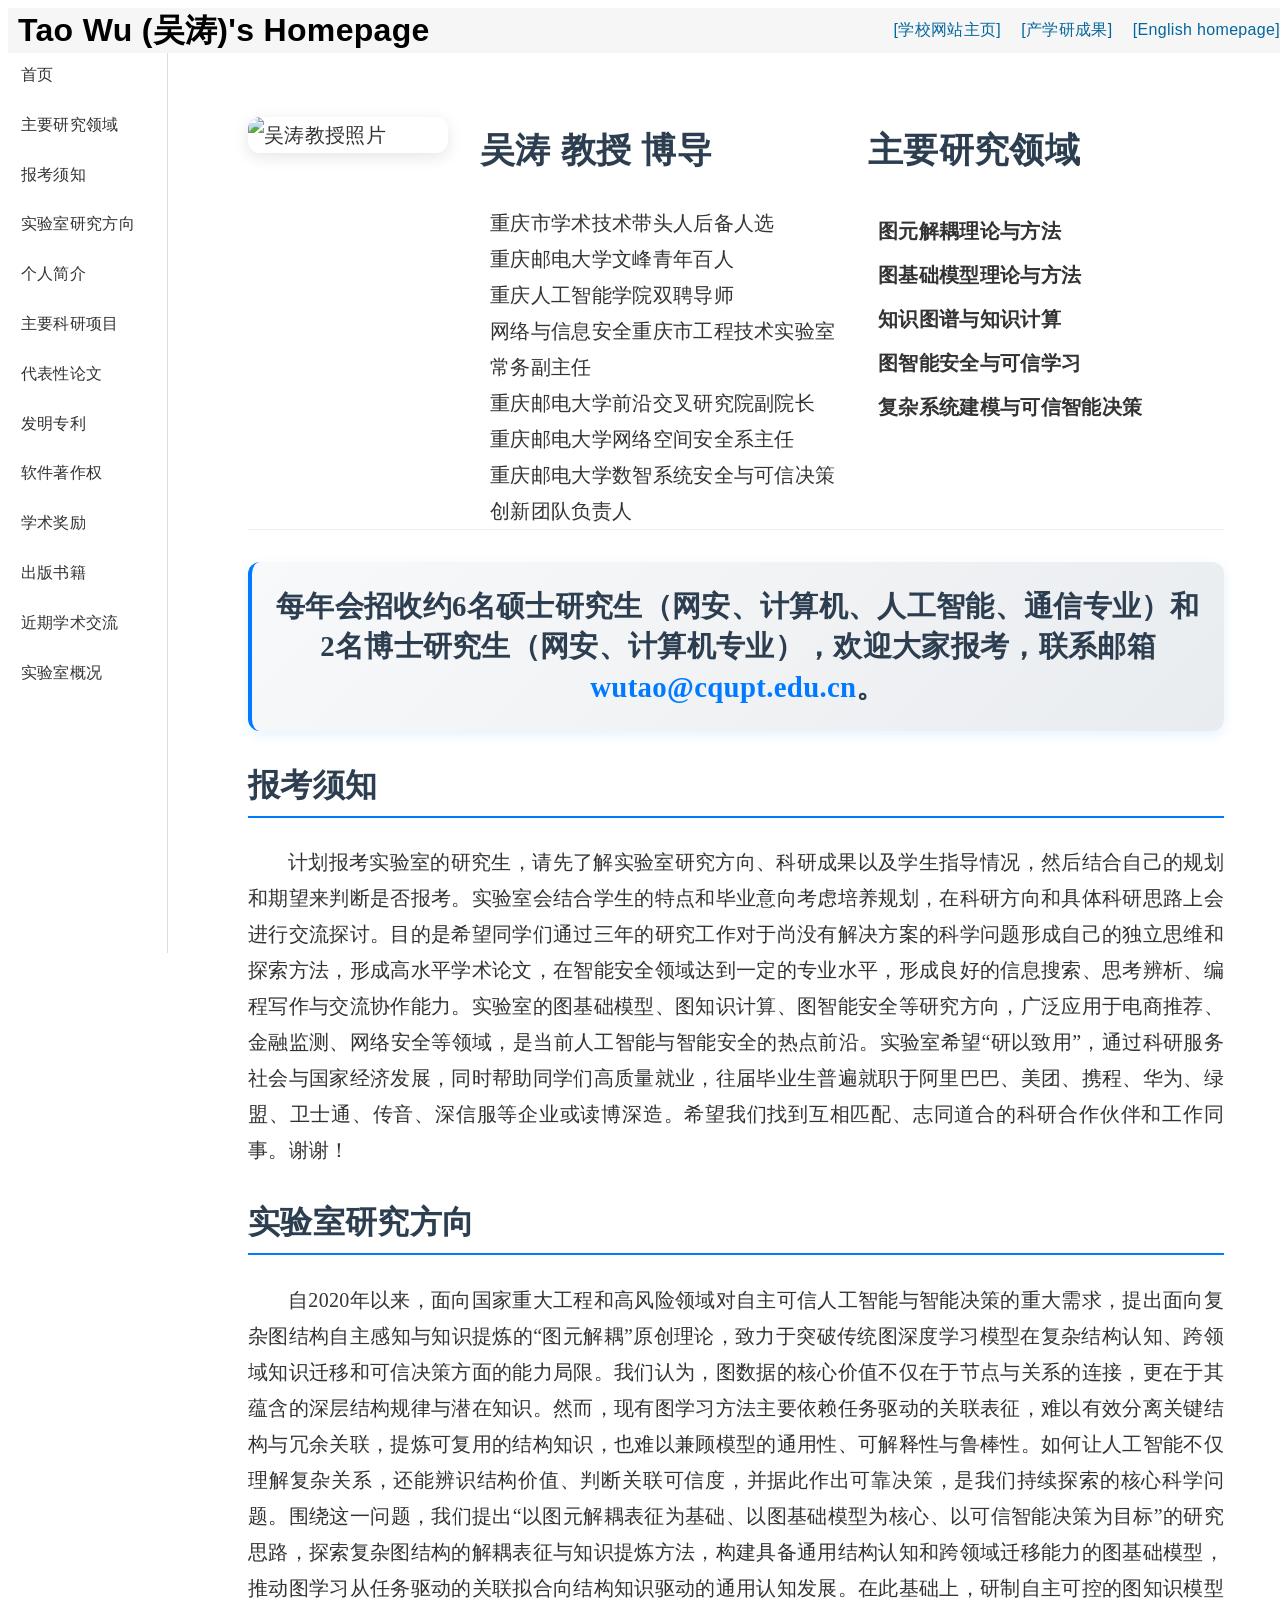
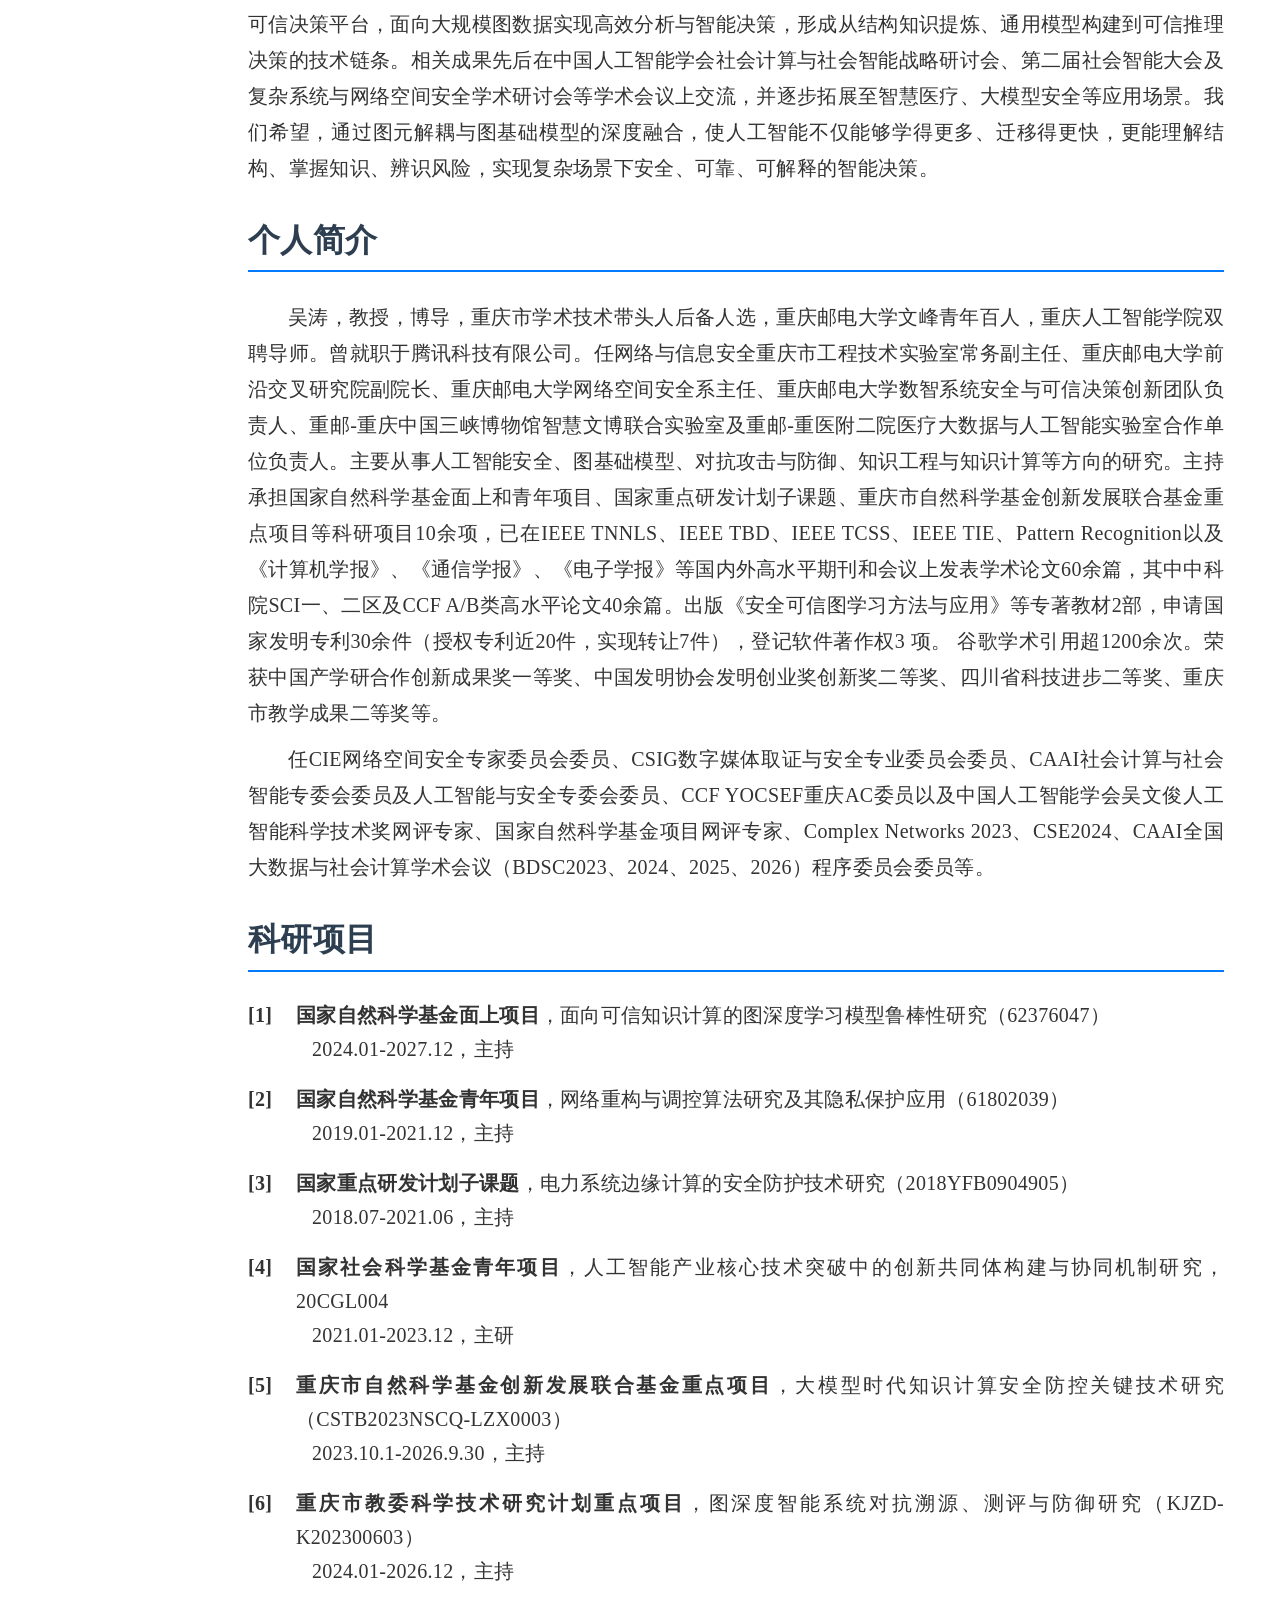
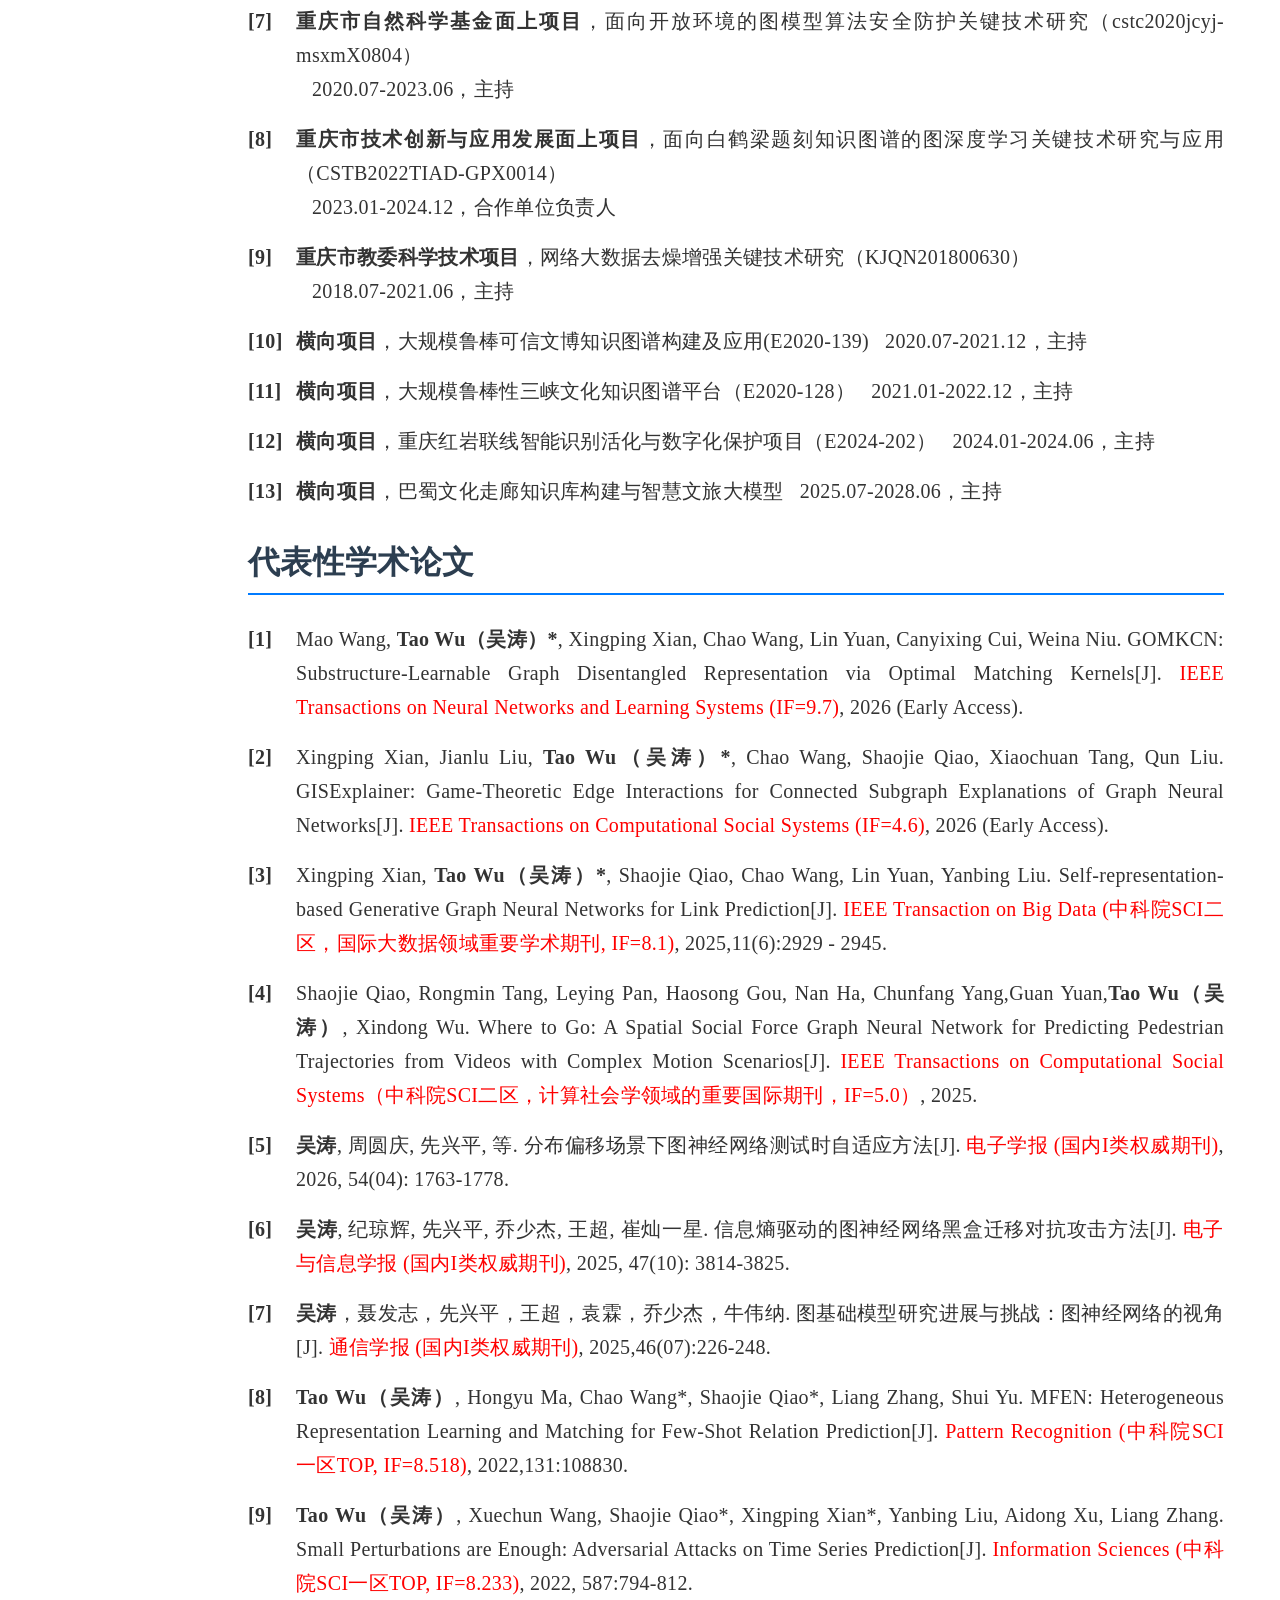
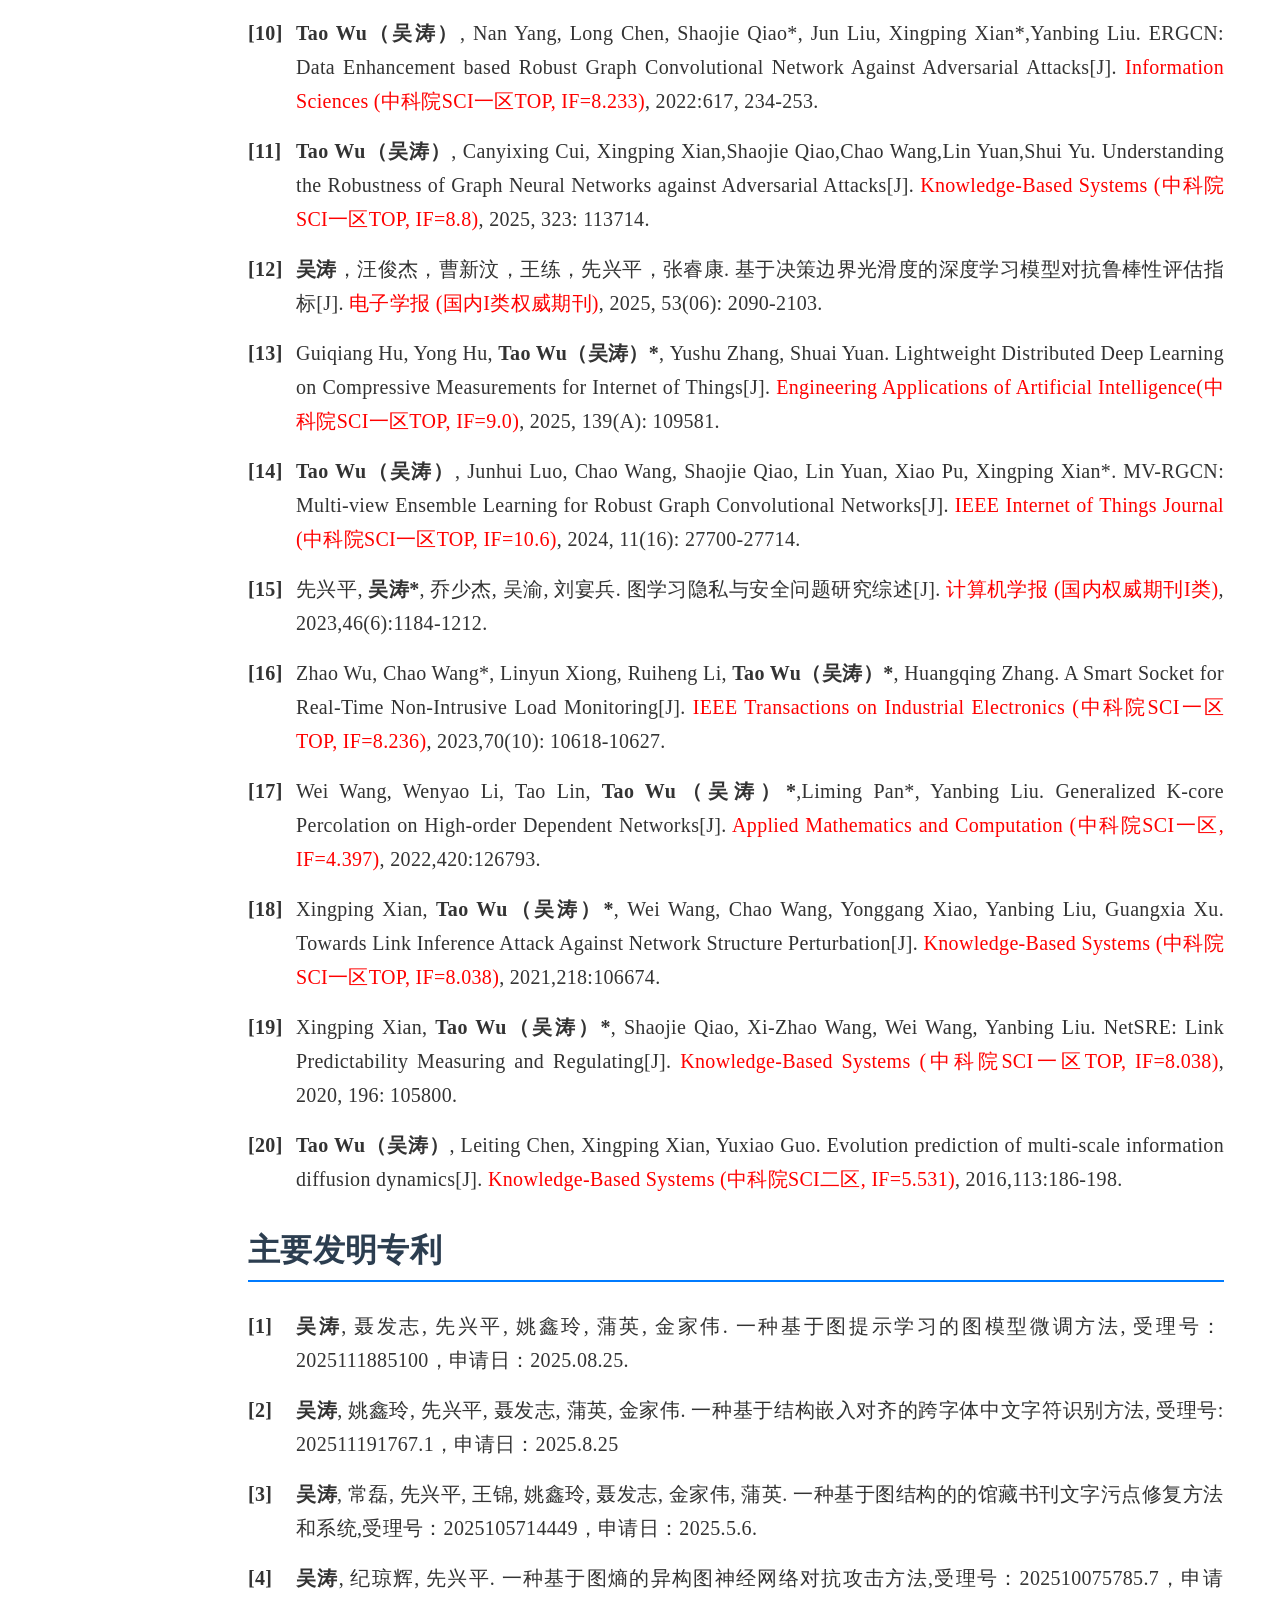
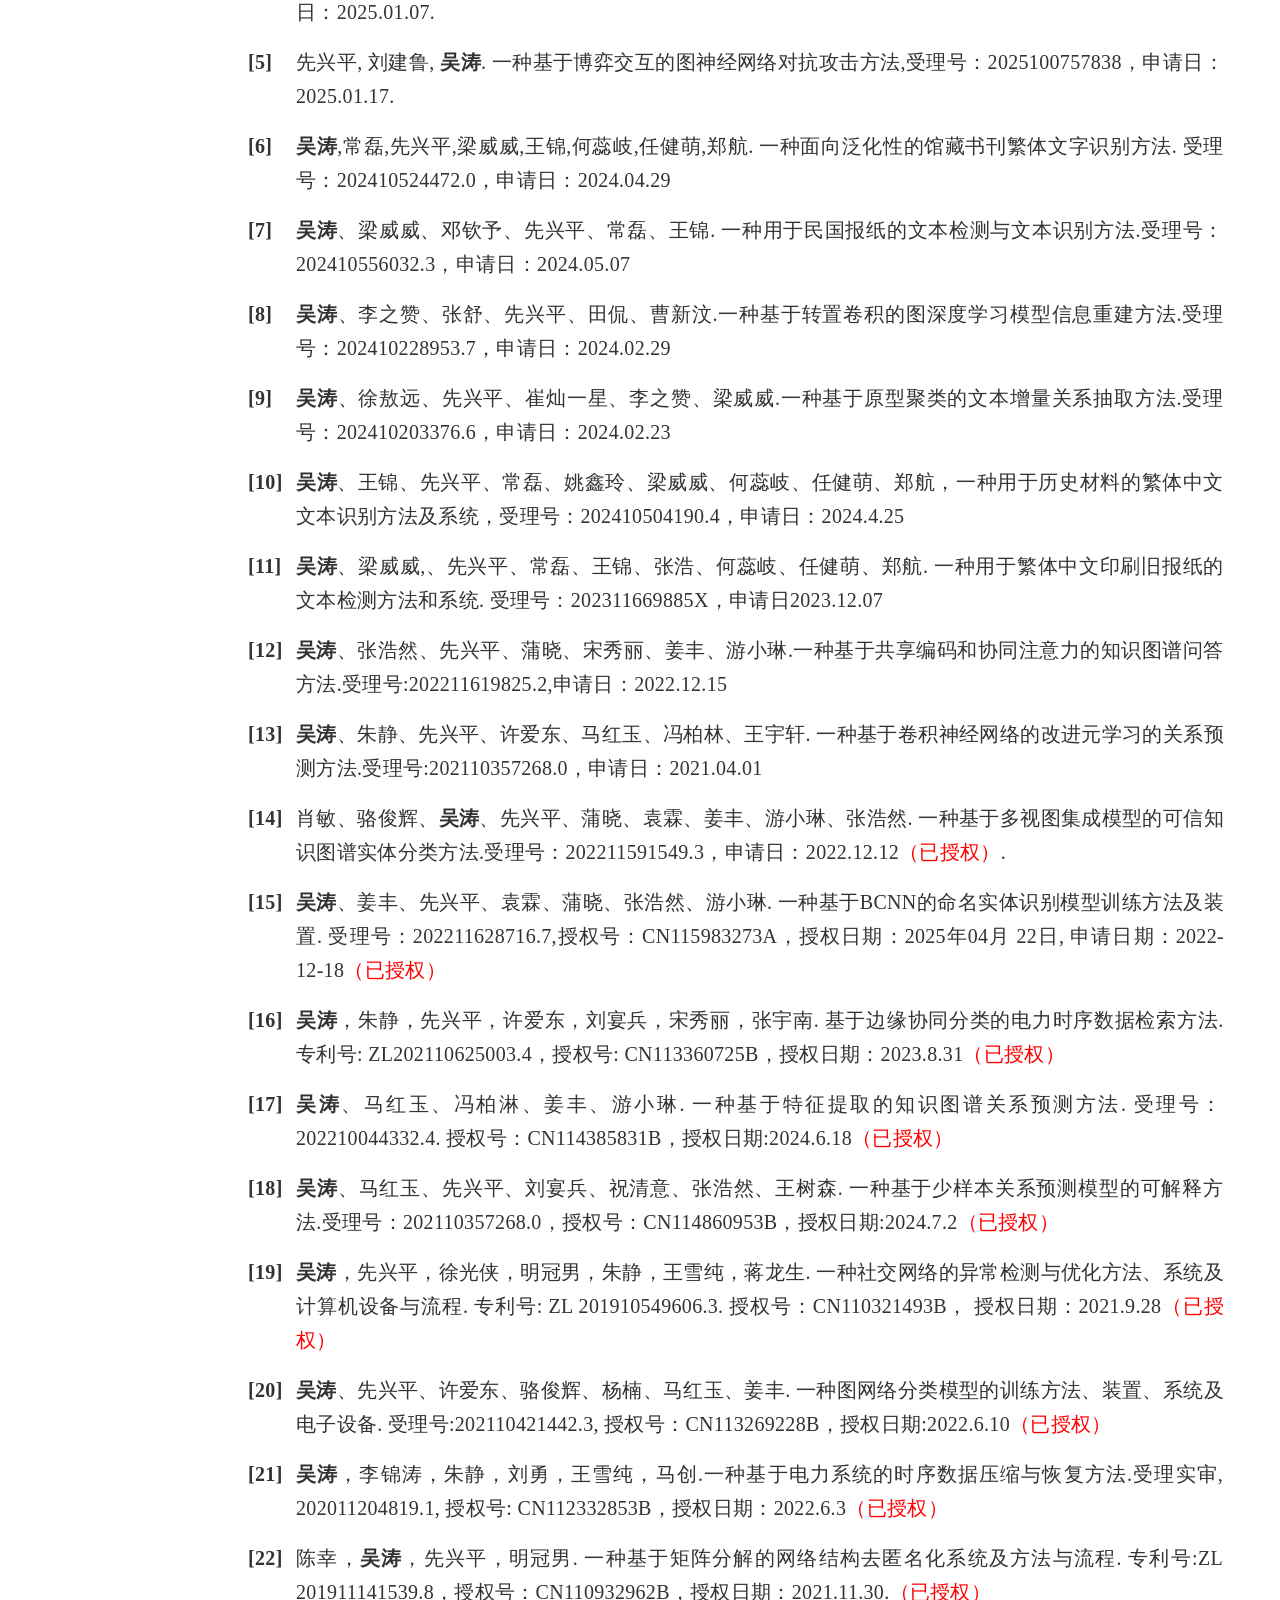
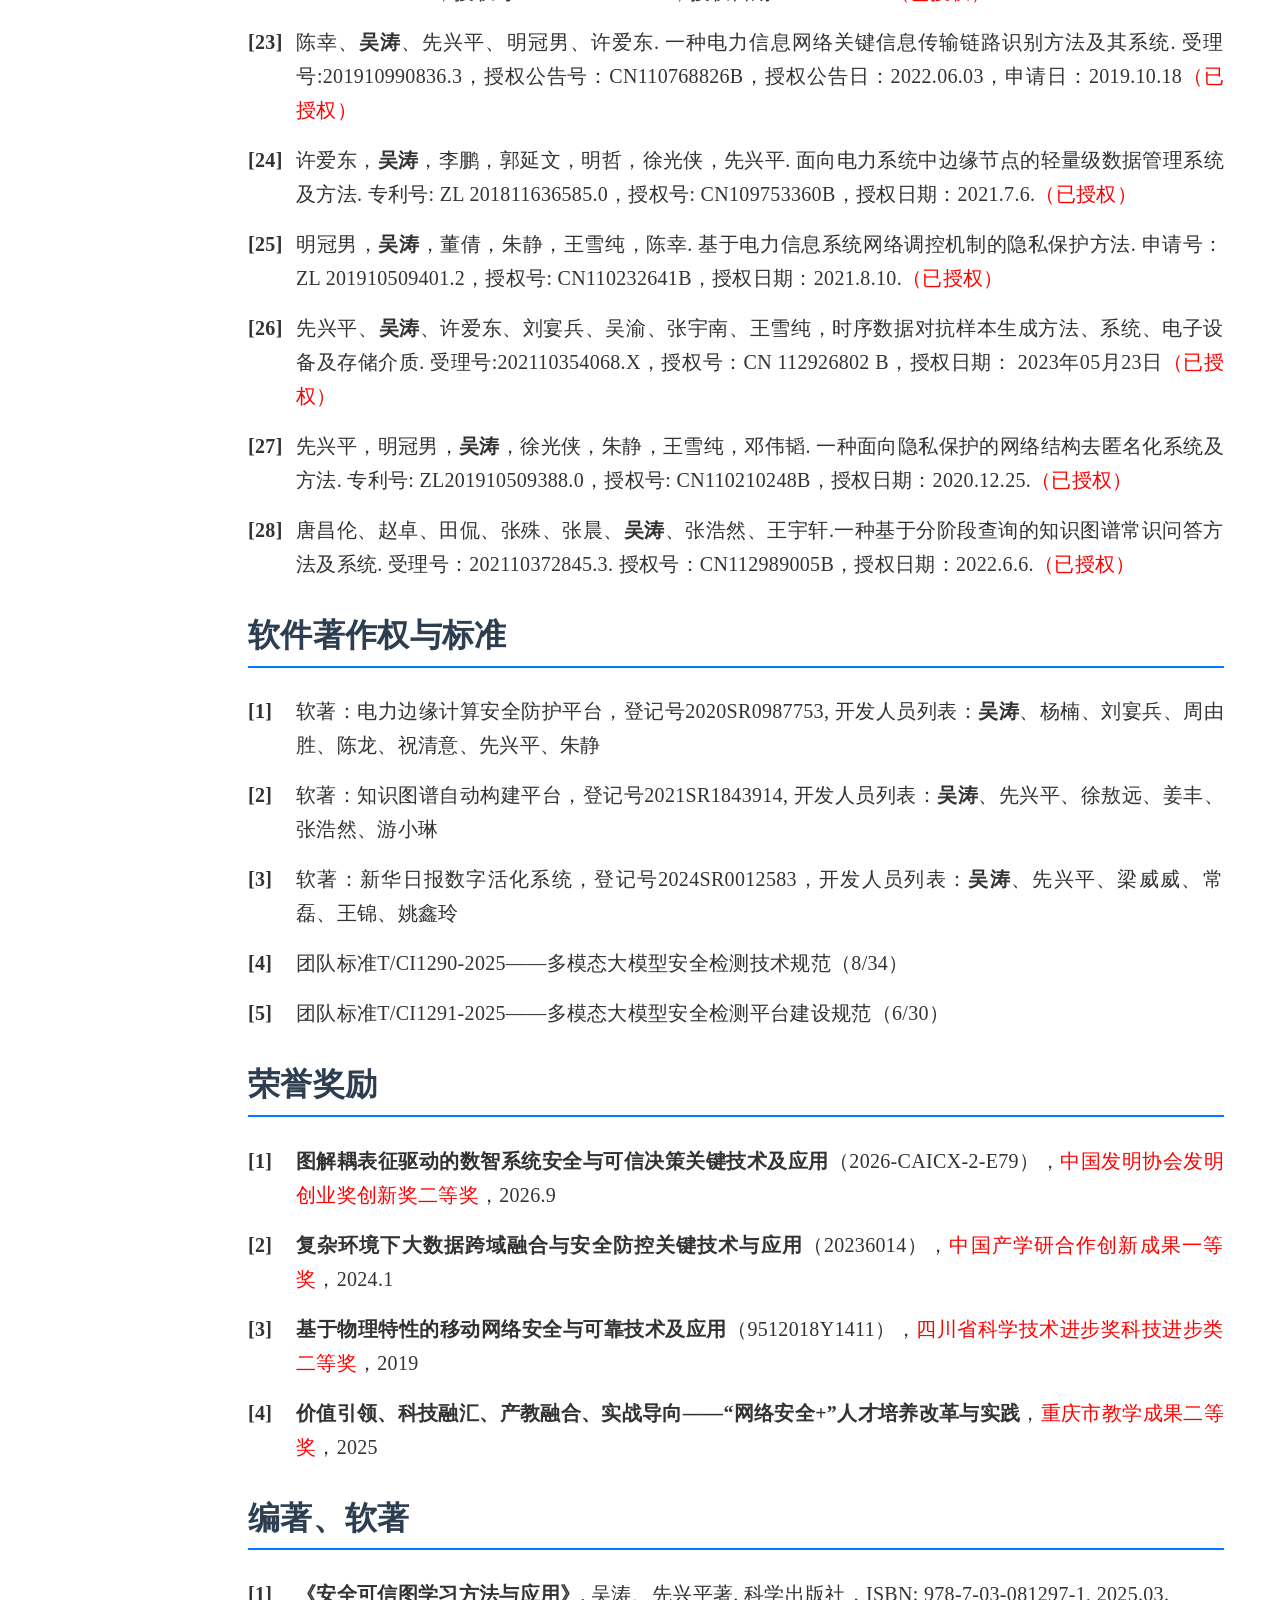
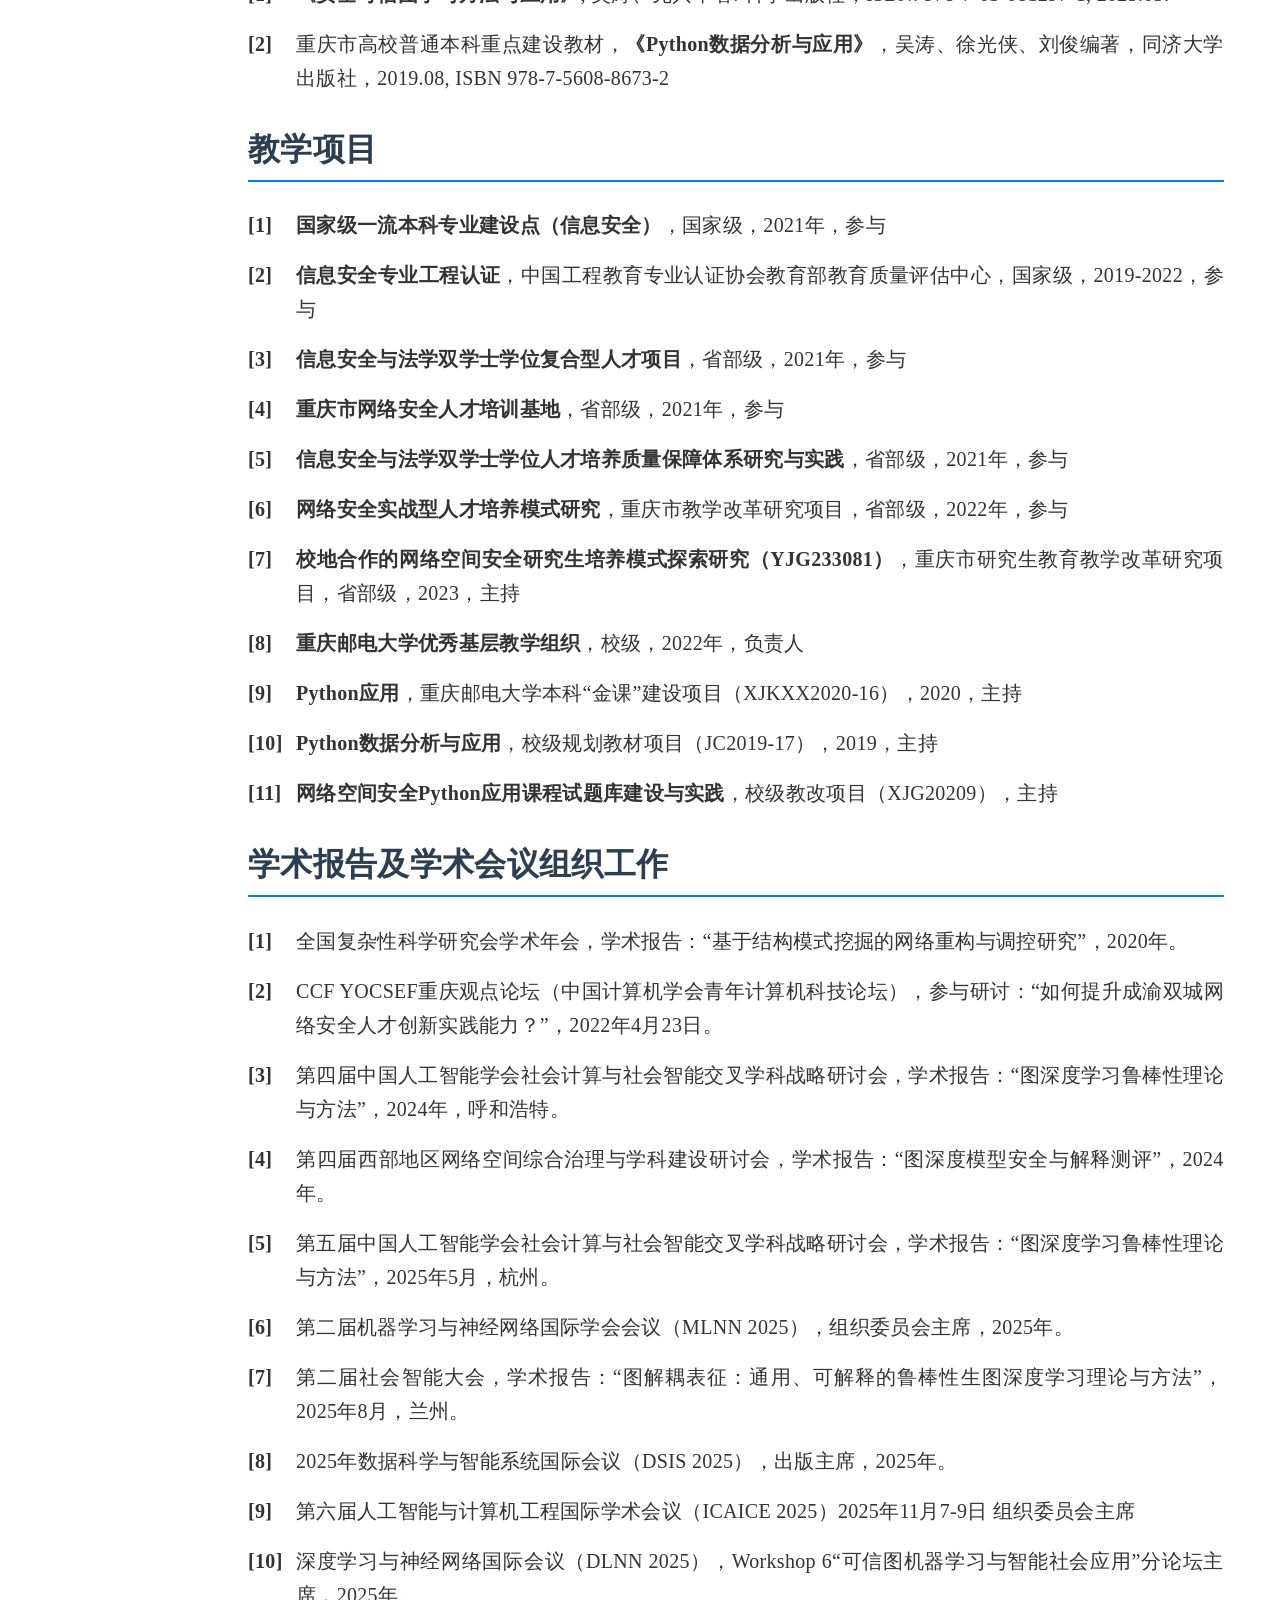
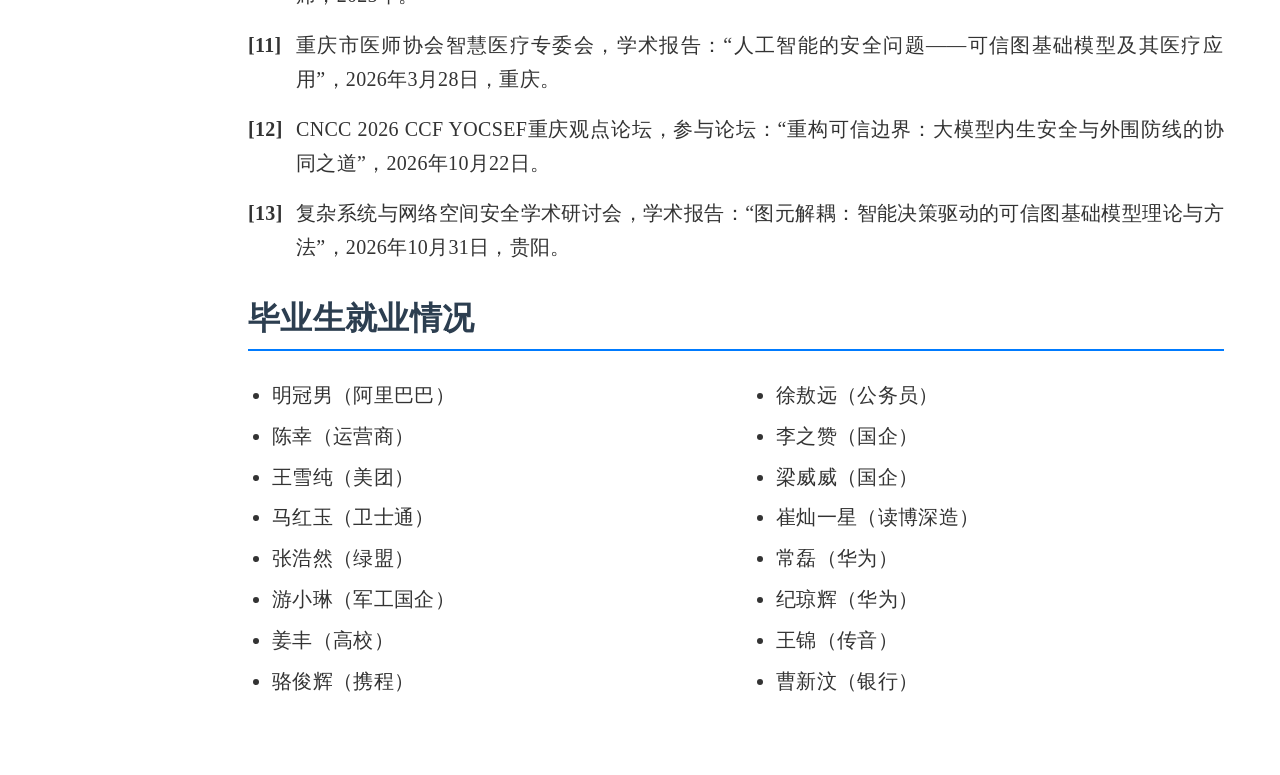
==== commit a70fe884: "全站更换思源宋体/黑体字体并调整行距，修复学校网站主页链接" ====
--- a/index.html
+++ b/index.html
@@ -13,7 +13,7 @@
 	<header>
 		<h1>Tao Wu (吴涛)'s Homepage</h1>
 		<nav>
-			<a href="https://faculty.cqupt.edu.cn/wutao/en/index.html" target="_blank">[学校网站主页]</a>
+			<a href="https://faculty.cqupt.edu.cn/wutao/en/index.htm" target="_blank">[学校网站主页]</a>
 			<a href="education.html">[产学研成果]</a>
 			<a href="English.html">[English homepage]</a>
 		</nav>
--- a/css/index.css
+++ b/css/index.css
@@ -1,11 +1,25 @@
+@import url("https://cdn.jsdelivr.net/npm/@fontsource/noto-serif-sc/index.css");
+@import url("https://cdn.jsdelivr.net/npm/@fontsource/noto-serif-sc/700.css");
+@import url("https://cdn.jsdelivr.net/npm/@fontsource/noto-sans-sc/index.css");
+@import url("https://cdn.jsdelivr.net/npm/@fontsource/noto-sans-sc/700.css");
+
 /* ==========================================================================
    基础样式重置和全局设置
    ========================================================================== */
 
 body {
-  line-height: 1.6;
+  font-family: "Noto Serif SC", "Source Han Serif SC", "思源宋体", "Songti SC", "SimSun", serif;
+  line-height: 1.8;
+  letter-spacing: 0.02em;
   color: #333;
   background-color: #fff;
+}
+
+h1,
+h2,
+h3 {
+  font-family: "Noto Sans SC", "Source Han Sans SC", "思源黑体", "PingFang SC", "Microsoft YaHei", sans-serif;
+  line-height: 1.4;
 }
 
 a {
@@ -60,6 +74,7 @@
 nav a {
   color: #04669e;
   text-decoration: none;
+  font-family: "Noto Sans SC", "Source Han Sans SC", "思源黑体", "PingFang SC", "Microsoft YaHei", sans-serif;
   font-weight: 500;
   transition: color 0.3s ease;
   margin: 0.5rem;
@@ -110,6 +125,7 @@
   border-radius: 4px;
   transition: all 0.3s ease;
   color: #333;
+  font-family: "Noto Sans SC", "Source Han Sans SC", "思源黑体", "PingFang SC", "Microsoft YaHei", sans-serif;
   font-weight: 500;
 }
 
@@ -170,6 +186,7 @@
   position: relative;
   padding-left: 3rem;
   margin-bottom: 1rem;
+  line-height: 1.7;
 }
 
 .list-section ol li::before {
